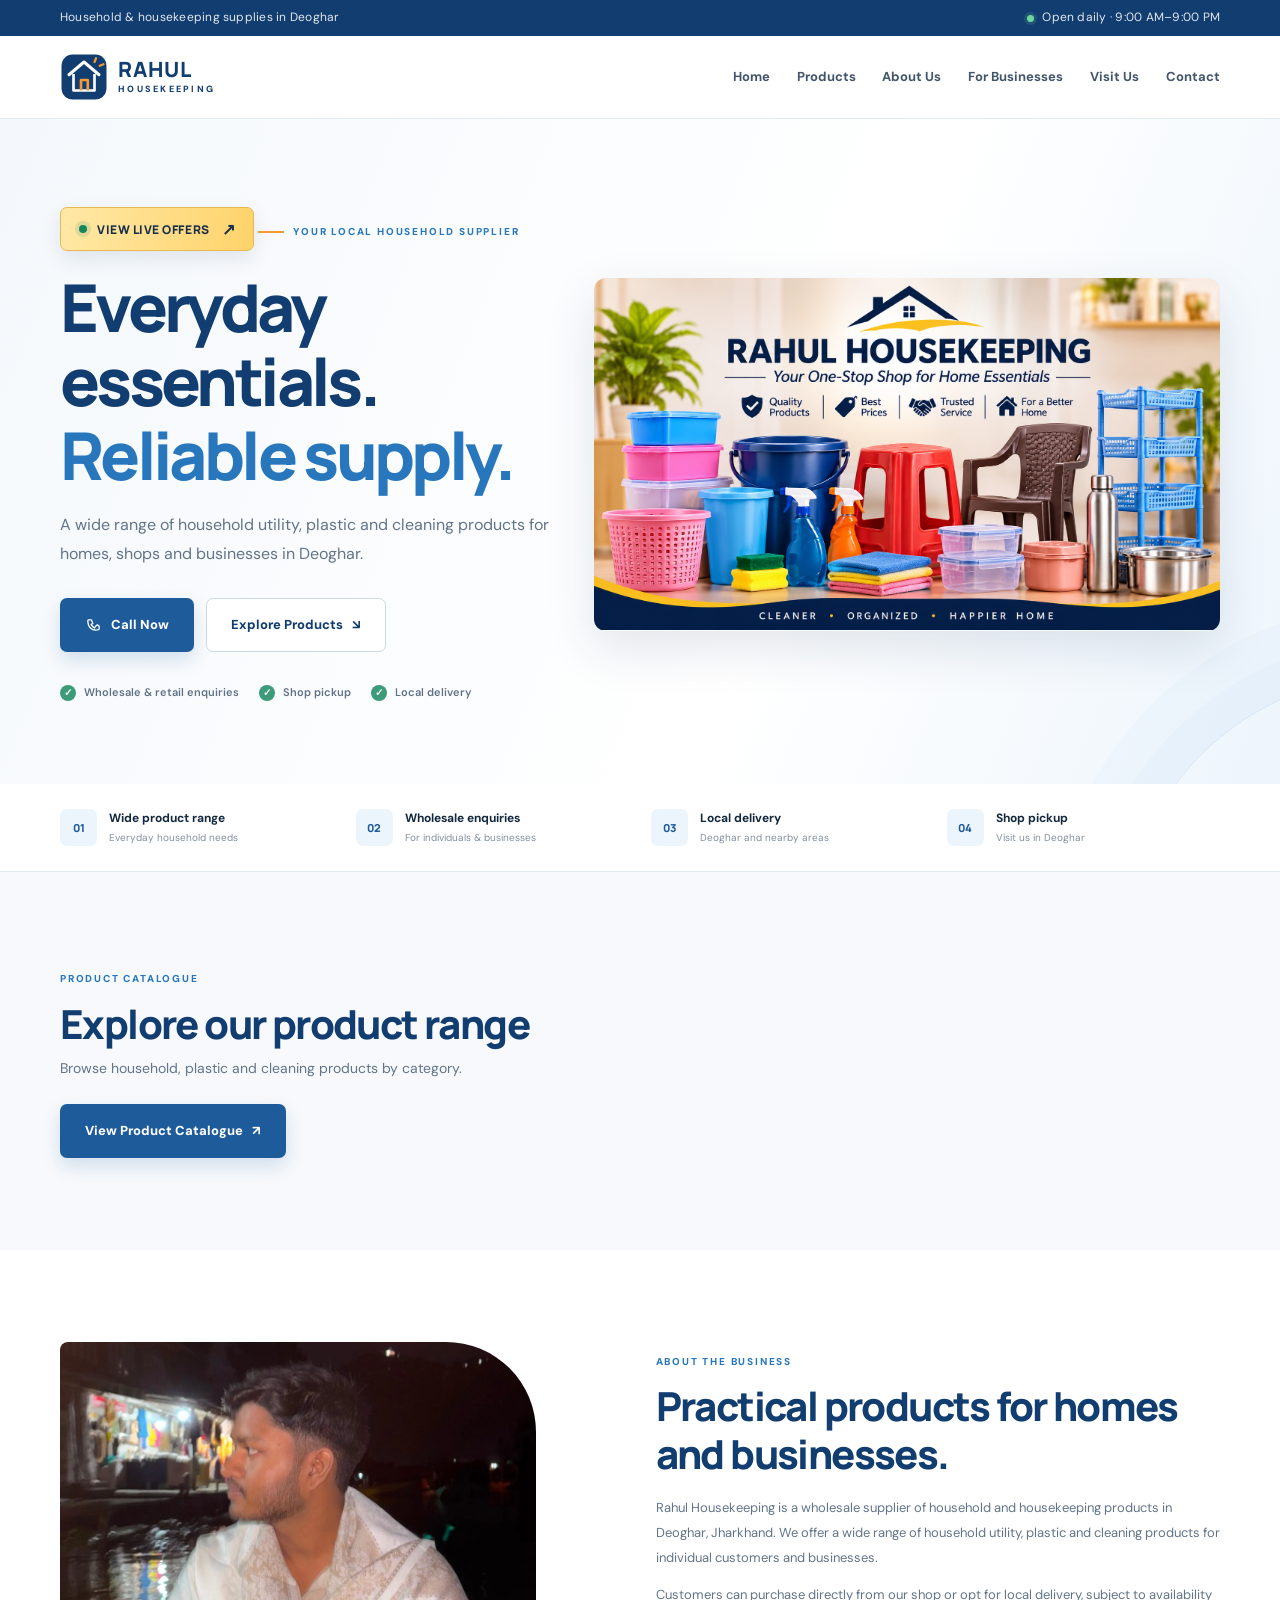
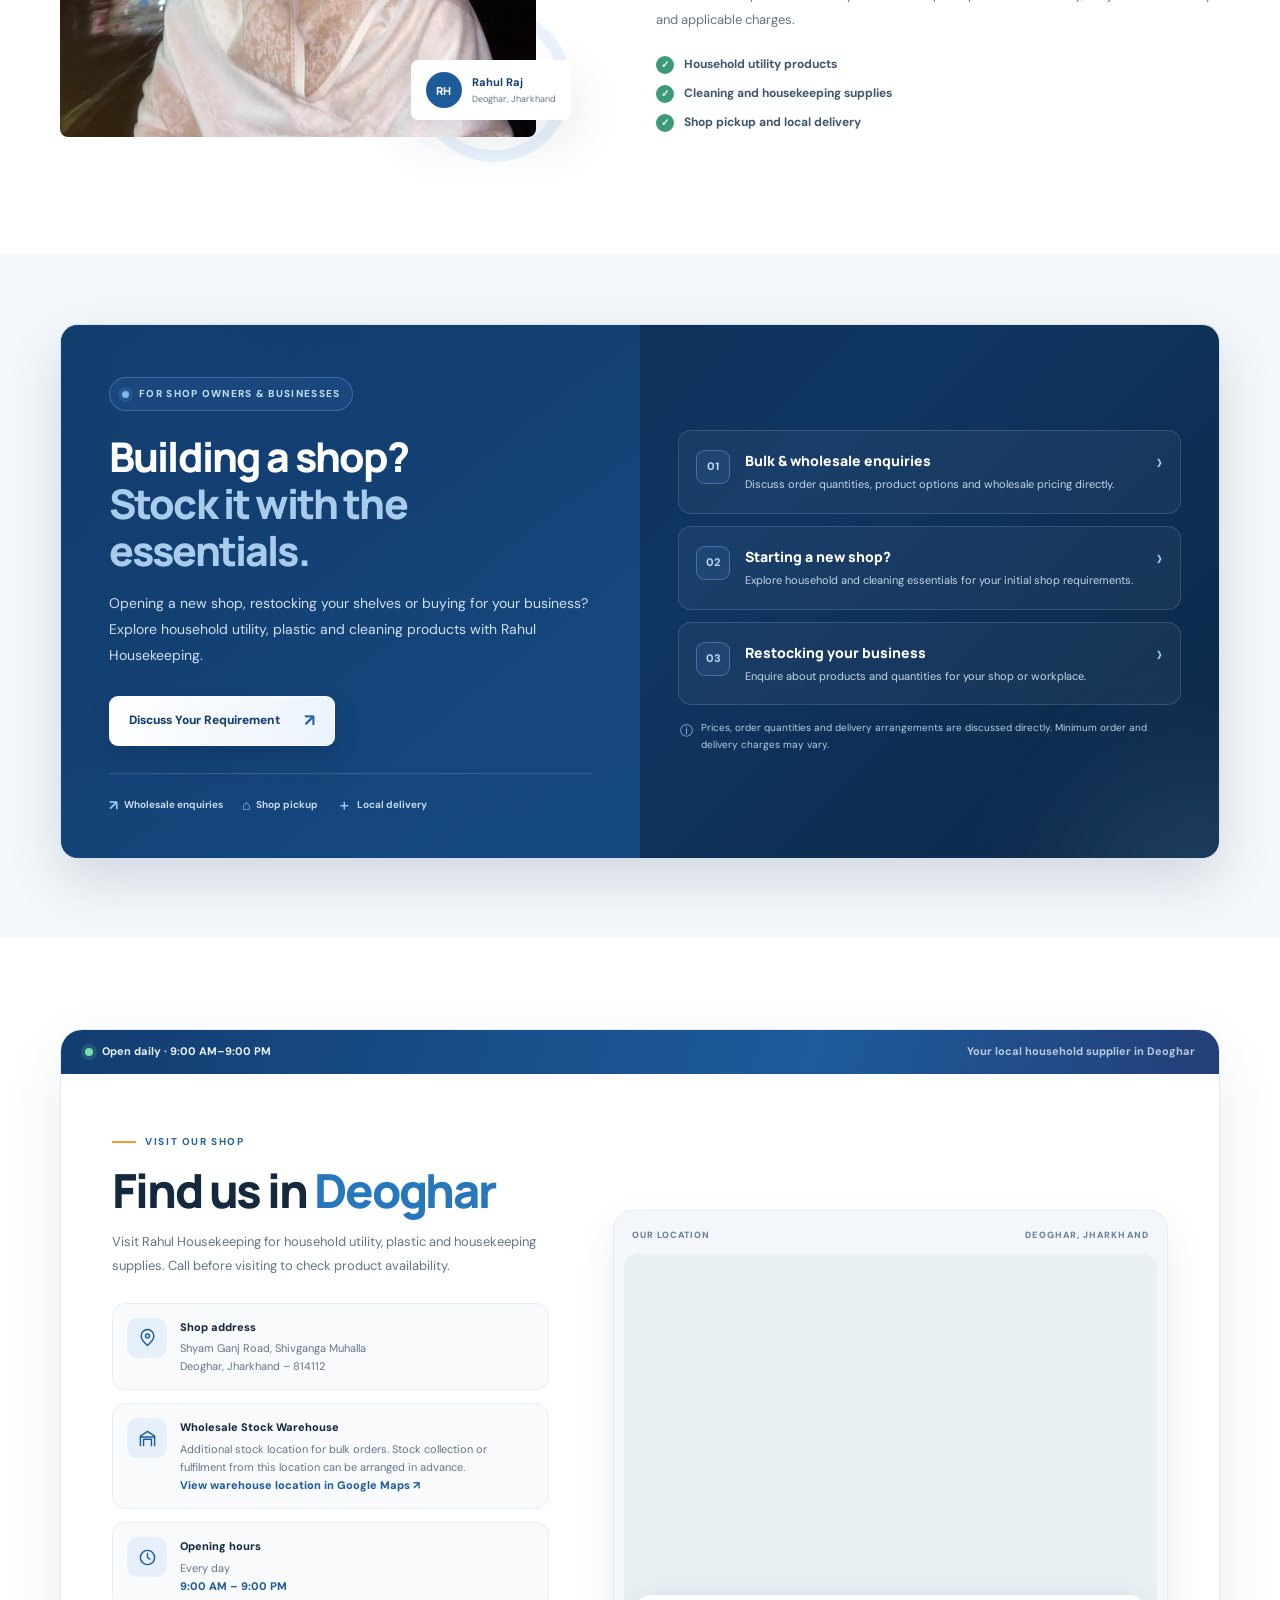
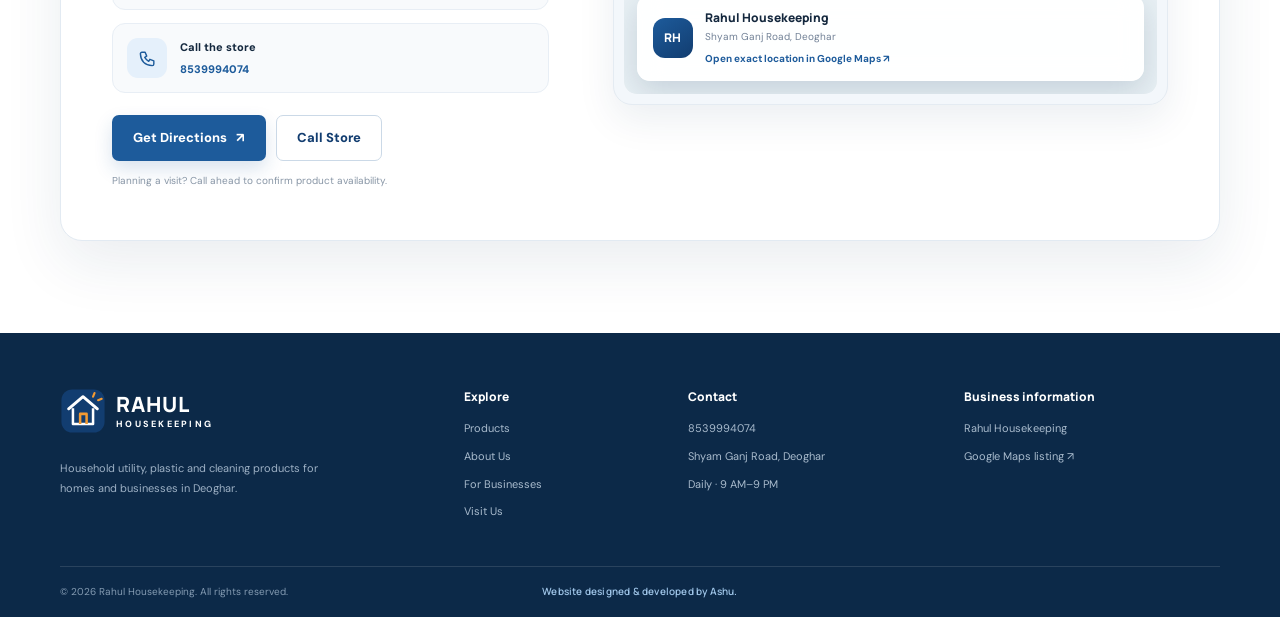
==== index.html @ 6cdac938 "Remove Ganesh Puja updates widget from Rahul Housekeeping" ====
<!doctype html>
<html lang="en">
<head>
  <meta charset="utf-8">
  <meta name="viewport" content="width=device-width, initial-scale=1">
  <meta name="theme-color" content="#123d70">
  <meta name="description" content="Rahul Housekeeping is a wholesale supplier of household utility, plastic and cleaning products in Deoghar, Jharkhand. Shop pickup and local delivery available.">
  <title>Rahul Housekeeping | Household & Housekeeping Supplies in Deoghar</title>
  <link rel="icon" type="image/svg+xml" href="assets/favicon.svg">
  <link rel="preconnect" href="https://fonts.googleapis.com">
  <link rel="preconnect" href="https://fonts.gstatic.com" crossorigin>
  <link href="https://fonts.googleapis.com/css2?family=DM+Sans:wght@400;500;600;700;800&family=Manrope:wght@500;600;700;800&display=swap" rel="stylesheet">
  <link rel="stylesheet" href="css/style.css?v=compact-mobile-hero-20261111">
  <script src="js/main.js?v=main-catalogue-link-20261110" defer></script>
</head>
<body>
  <a class="skip-link" href="#main">Skip to content</a>

  <div class="topbar">
    <div class="container topbar-inner">
      <span>Household & housekeeping supplies in Deoghar</span>
      <span class="topbar-hours"><span class="status-dot"></span> Open daily · 9:00 AM–9:00 PM</span>
    </div>
  </div>

  <header class="site-header">
    <div class="container header-inner">
      <a class="brand" href="#home" aria-label="Rahul Housekeeping home">
        <img src="assets/logo.svg" alt="" width="48" height="48">
        <span class="brand-copy"><strong>RAHUL</strong><small>HOUSEKEEPING</small></span>
      </a>

      <button class="menu-toggle" type="button" aria-label="Open navigation" aria-expanded="false" aria-controls="primary-nav">
        <span></span><span></span><span></span>
      </button>

      <nav class="primary-nav" id="primary-nav" aria-label="Main navigation">
        <a href="#home">Home</a>
        <a href="products.html">Products</a>
        <a href="#about">About Us</a>
        <a href="#business">For Businesses</a>
        <a href="#visit">Visit Us</a>
        <a href="#contact">Contact</a>
      </nav>
    </div>
  </header>

  <main id="main">
    <section class="hero section" id="home">
      <div class="container hero-grid">
        <div class="hero-copy">
          <button class="offers-ribbon" id="offers-open" type="button">
            <span class="offers-ribbon-dot" aria-hidden="true"></span>
            View Live Offers
            <span class="offers-ribbon-arrow" aria-hidden="true">↗</span>
          </button>
          <span class="eyebrow"><span class="eyebrow-line"></span> YOUR LOCAL HOUSEHOLD SUPPLIER</span>
          <h1>Everyday essentials.<br><span>Reliable supply.</span></h1>
          <p class="hero-lead">A wide range of household utility, plastic and cleaning products for homes, shops and businesses in Deoghar.</p>
          <div class="hero-actions">
            <a class="button button-primary button-large" href="tel:+918539994074">
              <svg viewBox="0 0 24 24" aria-hidden="true"><path d="M5 4h4l2 5-2.5 1.5a15 15 0 0 0 5 5L15 13l2.5-2 2.5 2v4c0 1-1 1-2 1C10 20 4 14 4 6c0-1 0-2 1-2Z"/></svg>
              Call Now
            </a>
            <a class="button button-secondary button-large" href="products.html">Explore Products <span aria-hidden="true">↘</span></a>
          </div>
          <div class="hero-meta">
            <span><span class="meta-check">✓</span> Wholesale & retail enquiries</span>
            <span><span class="meta-check">✓</span> Shop pickup</span>
            <span><span class="meta-check">✓</span> Local delivery</span>
          </div>
        </div>

        <div class="hero-visual" aria-label="Illustrative household and cleaning supplies">
          <div class="hero-image-main"></div>
          <div class="hero-image-small"></div>
        </div>
      </div>
      <div class="hero-wave"></div>
    </section>

    <section class="trust-strip" aria-label="Business highlights">
      <div class="container trust-grid">
        <div><span class="trust-icon">01</span><span><strong>Wide product range</strong><small>Everyday household needs</small></span></div>
        <div><span class="trust-icon">02</span><span><strong>Wholesale enquiries</strong><small>For individuals & businesses</small></span></div>
        <div><span class="trust-icon">03</span><span><strong>Local delivery</strong><small>Deoghar and nearby areas</small></span></div>
        <div><span class="trust-icon">04</span><span><strong>Shop pickup</strong><small>Visit us in Deoghar</small></span></div>
      </div>
    </section>

    <section class="section products-section" id="products">
      <div class="container homepage-catalogue-link">
        <div class="section-heading product-heading">
          <div><span class="eyebrow">PRODUCT CATALOGUE</span><h2>Explore our product range</h2><p>Browse household, plastic and cleaning products by category.</p></div>
        </div>
        <a class="button button-primary button-large" href="products.html">View Product Catalogue <span aria-hidden="true">↗</span></a>
      </div>
    </section>

    <section class="about-section section" id="about">
      <div class="container about-grid">
        <div class="about-visual">
          <div class="about-photo"></div>
          <div class="about-note"><span class="about-note-icon">RH</span><span><strong>Rahul Raj</strong><small>Deoghar, Jharkhand</small></span></div>
        </div>
        <div class="about-copy">
          <span class="eyebrow">ABOUT THE BUSINESS</span>
          <h2>Practical products for homes and businesses.</h2>
          <p>Rahul Housekeeping is a wholesale supplier of household and housekeeping products in Deoghar, Jharkhand. We offer a wide range of household utility, plastic and cleaning products for individual customers and businesses.</p>
          <p>Customers can purchase directly from our shop or opt for local delivery, subject to availability and applicable charges.</p>
          <div class="about-points">
            <div><span>✓</span> Household utility products</div>
            <div><span>✓</span> Cleaning and housekeeping supplies</div>
            <div><span>✓</span> Shop pickup and local delivery</div>
          </div>
        </div>
      </div>
    </section>

    <section class="section business-section" id="business">
      <div class="container business-panel">
        <div class="business-copy">
          <span class="business-eyebrow"><span aria-hidden="true"></span> FOR SHOP OWNERS &amp; BUSINESSES</span>
          <h2>Building a shop?<br><span>Stock it with the essentials.</span></h2>
          <p>Opening a new shop, restocking your shelves or buying for your business? Explore household utility, plastic and cleaning products with Rahul Housekeeping.</p>
          <a class="business-cta" href="tel:+918539994074">
            <span>Discuss Your Requirement</span><span aria-hidden="true">↗</span>
          </a>
          <div class="business-highlights" aria-label="Wholesale service information">
            <span><b aria-hidden="true">↗</b> Wholesale enquiries</span>
            <span><b aria-hidden="true">⌂</b> Shop pickup</span>
            <span><b aria-hidden="true">＋</b> Local delivery</span>
          </div>
        </div>
        <div class="business-benefits">
          <article class="business-benefit">
            <span class="business-number">01</span>
            <div><h3>Bulk &amp; wholesale enquiries</h3><p>Discuss order quantities, product options and wholesale pricing directly.</p></div>
            <span class="business-arrow" aria-hidden="true">›</span>
          </article>
          <article class="business-benefit">
            <span class="business-number">02</span>
            <div><h3>Starting a new shop?</h3><p>Explore household and cleaning essentials for your initial shop requirements.</p></div>
            <span class="business-arrow" aria-hidden="true">›</span>
          </article>
          <article class="business-benefit">
            <span class="business-number">03</span>
            <div><h3>Restocking your business</h3><p>Enquire about products and quantities for your shop or workplace.</p></div>
            <span class="business-arrow" aria-hidden="true">›</span>
          </article>
          <p class="business-note"><span aria-hidden="true">ⓘ</span> Prices, order quantities and delivery arrangements are discussed directly. Minimum order and delivery charges may vary.</p>
        </div>
      </div>
    </section>

    <section class="section visit-section" id="visit">
  <div class="container visit-pro">
    <div class="visit-pro-topbar">
      <span class="visit-pro-status"><i></i> Open daily · 9:00 AM–9:00 PM</span>
      <span class="visit-pro-tagline">Your local household supplier in Deoghar</span>
    </div>
    <div class="visit-pro-grid">
      <div class="visit-pro-copy">
        <span class="visit-pro-eyebrow"><i></i> VISIT OUR SHOP</span>
        <h2>Find us in <span>Deoghar</span></h2>
        <p class="visit-pro-intro">Visit Rahul Housekeeping for household utility, plastic and housekeeping supplies. Call before visiting to check product availability.</p>

        <div class="visit-pro-details">
          <div class="visit-pro-detail">
            <span class="visit-pro-icon" aria-hidden="true">
              <svg viewBox="0 0 24 24"><path d="M20 10c0 5-8 12-8 12S4 15 4 10a8 8 0 1 1 16 0Z"/><circle cx="12" cy="10" r="2.5"/></svg>
            </span>
            <div><strong>Shop address</strong><p>Shyam Ganj Road, Shivganga Muhalla<br>Deoghar, Jharkhand – 814112</p></div>
          </div>
          <div class="visit-pro-detail">
            <span class="visit-pro-icon" aria-hidden="true">
              <svg viewBox="0 0 24 24"><path d="M3 21V9l9-6 9 6v12"/><path d="M7 21v-8h10v8M3 10h18"/></svg>
            </span>
            <div>
              <strong>Wholesale Stock Warehouse</strong>
              <p>Additional stock location for bulk orders. Stock collection or fulfilment from this location can be arranged in advance.</p>
              <p><a href="https://maps.app.goo.gl/32r5yU7btHbRe9ha7?g_st=ac" target="_blank" rel="noopener noreferrer">View warehouse location in Google Maps ↗</a></p>
            </div>
          </div>
          <div class="visit-pro-detail">
            <span class="visit-pro-icon" aria-hidden="true">
              <svg viewBox="0 0 24 24"><circle cx="12" cy="12" r="9"/><path d="M12 7v5l3 2"/></svg>
            </span>
            <div><strong>Opening hours</strong><p>Every day<br><b>9:00 AM – 9:00 PM</b></p></div>
          </div>
          <div class="visit-pro-detail">
            <span class="visit-pro-icon" aria-hidden="true">
              <svg viewBox="0 0 24 24"><path d="M5 4h4l2 5-2.5 1.5a14 14 0 0 0 5 5L15 13l5 2v4a2 2 0 0 1-2 2C9 20.5 3.5 15 3 6a2 2 0 0 1 2-2Z"/></svg>
            </span>
            <div><strong>Call the store</strong><p><a href="tel:+918539994074">8539994074</a></p></div>
          </div>
        </div>

        <div class="visit-pro-actions">
          <a class="button button-primary" href="https://maps.app.goo.gl/Ee7eZWQpSww8Lssh6?g_st=ac" target="_blank" rel="noopener noreferrer">
            Get Directions <span aria-hidden="true">↗</span>
          </a>
          <a class="button button-secondary" href="tel:+918539994074">Call Store</a>
        </div>
        <p class="visit-pro-note">Planning a visit? Call ahead to confirm product availability.</p>
      </div>

      <div class="visit-pro-map-wrap">
        <div class="visit-pro-map-heading"><span>OUR LOCATION</span><span>DEOGHAR, JHARKHAND</span></div>
        <div class="visit-pro-map">
          <iframe
            title="Map showing Rahul Housekeeping in Deoghar"
            src="https://www.google.com/maps?q=Shyam+Ganj+Road,+Shivganga+Muhalla,+Deoghar,+Jharkhand+814112&output=embed"
            loading="lazy"
            referrerpolicy="no-referrer-when-downgrade"
            allowfullscreen>
          </iframe>
          <a class="visit-pro-map-link" href="https://maps.app.goo.gl/Ee7eZWQpSww8Lssh6?g_st=ac" target="_blank" rel="noopener noreferrer" aria-label="Open Rahul Housekeeping's exact location in Google Maps">
            <span class="visit-pro-map-pin" aria-hidden="true">RH</span>
            <span><strong>Rahul Housekeeping</strong><small>Shyam Ganj Road, Deoghar</small><b>Open exact location in Google Maps ↗</b></span>
          </a>
        </div>
      </div>
    </div>
  </div>
</section>

  </main>

  <div class="offers-modal" id="offers-modal" hidden>
    <div class="offers-dialog" role="dialog" aria-modal="true" aria-label="Live offer">
      <button class="offers-close" id="offers-close" type="button" aria-label="Close offers">×</button>
      <span class="offers-live-label">LIVE OFFER</span>
      <p class="offers-empty" id="offers-empty">No offers available right now.</p>
      <img class="offers-banner" id="offers-banner" alt="Current offer from Rahul Housekeeping" hidden>
    </div>
  </div>

  <footer class="site-footer">
    <div class="container footer-main">
      <div class="footer-brand">
        <a class="brand brand-footer" href="#home"><img src="assets/logo.svg" alt="" width="46" height="46"><span class="brand-copy"><strong>RAHUL</strong><small>HOUSEKEEPING</small></span></a>
        <p>Household utility, plastic and cleaning products for homes and businesses in Deoghar.</p>
      </div>
      <div class="footer-column"><strong>Explore</strong><a href="products.html">Products</a><a href="#about">About Us</a><a href="#business">For Businesses</a><a href="#visit">Visit Us</a></div>
      <div class="footer-column"><strong>Contact</strong><a href="tel:+918539994074">8539994074</a><span>Shyam Ganj Road, Deoghar</span><span>Daily · 9 AM–9 PM</span></div>
      <div class="footer-column footer-business"><strong>Business information</strong><span>Rahul Housekeeping</span><a href="https://maps.app.goo.gl/JowvbVJHZ4s5Y6Sr8" target="_blank" rel="noopener noreferrer">Google Maps listing ↗</a></div>
    </div>
    <div class="container footer-bottom">
      <span>© <span id="current-year"></span> Rahul Housekeeping. All rights reserved.</span>
      <span class="developer-credit">Website designed &amp; developed by Ashu.</span>
    </div>
  </footer>
</body>
</html>
---- css/style.css ----
/* Rahul Housekeeping — responsive static website */
:root {
  --navy: #123d70;
  --blue: #1d5b9b;
  --blue-2: #2877bd;
  --pale: #edf5fc;
  --orange: #f39a32;
  --ink: #14283e;
  --muted: #637488;
  --line: #e3eaf1;
  --white: #fff;
  --surface: #f7f9fc;
  --shadow: 0 18px 50px rgba(17, 52, 87, .12);
}
* { box-sizing: border-box; }
html { scroll-behavior: smooth; scroll-padding-top: 96px; }
body { margin: 0; color: var(--ink); background: #fff; font-family: "DM Sans", Arial, sans-serif; line-height: 1.6; }
a { color: inherit; text-decoration: none; }
button, input { font: inherit; }
img { max-width: 100%; }
.container { width: min(1160px, calc(100% - 44px)); margin: 0 auto; }
.section { padding: 92px 0; }
.topbar { background: var(--navy); color: rgba(255,255,255,.88); font-size: 12px; letter-spacing: .02em; }
.topbar-inner { min-height: 36px; display: flex; align-items: center; justify-content: space-between; gap: 16px; }
.topbar-hours { display: flex; align-items: center; gap: 8px; }
.status-dot { width: 7px; height: 7px; border-radius: 50%; background: #70d6a0; box-shadow: 0 0 0 3px rgba(112,214,160,.15); }
.site-header { position: sticky; top: 0; z-index: 20; background: rgba(255,255,255,.96); border-bottom: 1px solid rgba(220,230,239,.8); backdrop-filter: blur(14px); }
.header-inner { min-height: 82px; display: flex; align-items: center; justify-content: space-between; gap: 26px; }
.brand { display: inline-flex; align-items: center; gap: 10px; flex-shrink: 0; }
.brand img { display: block; }
.brand-copy { display: flex; flex-direction: column; line-height: 1.05; letter-spacing: .07em; color: var(--navy); }
.brand-copy strong { font: 800 21px/1 "Manrope", sans-serif; }
.brand-copy small { margin-top: 5px; font-size: 9px; font-weight: 800; letter-spacing: .25em; }
.primary-nav { display: flex; align-items: center; gap: clamp(14px, 2.1vw, 27px); margin-left: auto; }
.primary-nav a { color: #42556a; font-size: 13px; font-weight: 700; transition: color .2s; }
.primary-nav a:hover { color: var(--blue-2); }
.button { display: inline-flex; align-items: center; justify-content: center; gap: 9px; min-height: 46px; padding: 0 20px; border: 1px solid transparent; border-radius: 7px; font-size: 13px; font-weight: 800; transition: transform .2s, background .2s, box-shadow .2s; cursor: pointer; }
.button:hover { transform: translateY(-2px); }
.button svg { width: 17px; height: 17px; fill: none; stroke: currentColor; stroke-width: 1.8; stroke-linecap: round; stroke-linejoin: round; }
.button-primary { color: #fff; background: var(--blue); box-shadow: 0 8px 18px rgba(29,91,155,.17); }
.button-primary:hover { background: var(--navy); box-shadow: 0 11px 22px rgba(29,91,155,.24); }
.button-secondary { color: var(--navy); border-color: #cbd9e7; background: #fff; }
.button-secondary:hover { border-color: var(--blue); background: var(--pale); }
.button-large { min-height: 54px; padding: 0 24px; }
.button-light { color: var(--navy); background: #fff; }
.button-white { color: var(--navy); background: #fff; }
.button-white:hover, .button-light:hover { background: #eaf3fc; }
.menu-toggle { display: none; }
.skip-link { position: absolute; left: 12px; top: -50px; z-index: 100; padding: 10px; color: white; background: var(--navy); }
.skip-link:focus { top: 10px; }

.hero { position: relative; overflow: hidden; padding: 88px 0 82px; background: linear-gradient(112deg, #f4f8fc 0%, #fff 62%, #edf5fc 100%); }
.hero-grid { display: grid; grid-template-columns: minmax(0, .88fr) minmax(0, 1.12fr); align-items: center; gap: 42px; position: relative; z-index: 1; }
.eyebrow { display: inline-flex; align-items: center; gap: 9px; color: var(--blue-2); font-size: 10px; font-weight: 800; letter-spacing: .18em; }
.eyebrow-line { display: inline-block; width: 26px; height: 2px; background: var(--orange); }
.hero h1 { margin: 20px 0 18px; color: var(--navy); font: 800 clamp(42px, 5.2vw, 66px)/1.12 "Manrope", sans-serif; letter-spacing: -.055em; }
.hero h1 span { color: var(--blue-2); }
.hero-lead { max-width: 520px; margin: 0; color: var(--muted); font-size: 16px; line-height: 1.8; }
.hero-actions { display: flex; flex-wrap: wrap; gap: 12px; margin-top: 30px; }
.hero-meta { display: flex; flex-wrap: wrap; gap: 12px 20px; margin-top: 32px; color: #607286; font-size: 11px; font-weight: 600; }
.meta-check { display: inline-grid; place-items: center; width: 16px; height: 16px; margin-right: 5px; border-radius: 50%; color: #fff; background: #3c9b78; font-size: 10px; }
.hero-visual { position: relative; width: 100%; aspect-ratio: 16 / 9; min-height: 0; }
.hero-image-main { position: absolute; inset: 8px 5px 12px 5px; width: auto; height: auto; border-radius: 12px; background: url("../assets/rahul-housekeeping-hero.jpg") center/contain no-repeat; box-shadow: var(--shadow); }
.hero-image-small { display: none; }
.hero-stamp { position: absolute; top: 32px; left: 0; display: flex; flex-direction: column; padding: 17px 20px; border-radius: 7px; color: #fff; background: var(--orange); box-shadow: 0 12px 26px rgba(243,154,50,.25); transform: rotate(-4deg); }
.hero-stamp strong { font: 800 19px "Manrope", sans-serif; }
.hero-stamp span { font-size: 10px; font-weight: 700; }
.hero-caption { position: absolute; right: 0; bottom: 4px; display: flex; align-items: center; gap: 9px; padding: 11px 14px; border-radius: 5px; color: var(--navy); background: #fff; box-shadow: 0 8px 25px rgba(17,52,87,.1); font-size: 10px; font-weight: 800; }
.caption-mark { width: 7px; height: 7px; border-radius: 50%; background: var(--orange); }
.hero-wave { position: absolute; width: 550px; height: 550px; right: -390px; bottom: -440px; border: 1px solid rgba(40,119,189,.12); border-radius: 50%; box-shadow: 0 0 0 35px rgba(40,119,189,.025), 0 0 0 70px rgba(40,119,189,.025); }
.trust-strip { border-bottom: 1px solid var(--line); background: #fff; }
.trust-grid { display: grid; grid-template-columns: repeat(4, 1fr); gap: 22px; padding-top: 25px; padding-bottom: 25px; }
.trust-grid > div { display: flex; align-items: center; gap: 12px; }
.trust-icon { display: grid; place-items: center; width: 37px; height: 37px; border-radius: 7px; color: var(--blue); background: var(--pale); font: 800 11px "Manrope", sans-serif; }
.trust-grid strong, .trust-grid small { display: block; }
.trust-grid strong { color: var(--ink); font-size: 12px; }
.trust-grid small { margin-top: 2px; color: #8290a0; font-size: 10px; }

.section-heading { display: flex; align-items: end; justify-content: space-between; gap: 25px; margin-bottom: 32px; }
.section-heading h2, .about-copy h2, .visit-copy h2 { margin: 10px 0 0; color: var(--navy); font: 800 clamp(28px, 3.3vw, 40px)/1.2 "Manrope", sans-serif; letter-spacing: -.04em; }
.text-link { color: var(--blue); font-size: 12px; font-weight: 800; white-space: nowrap; }
.text-link span { margin-left: 6px; }
.categories-section { padding-bottom: 75px; }
.category-grid { display: grid; grid-template-columns: repeat(6, 1fr); gap: 15px; }
.category-card { position: relative; min-height: 255px; overflow: hidden; border-radius: 9px; color: #fff; background: var(--navy); isolation: isolate; }
.category-card:nth-child(-n+3) { grid-column: span 2; }
.category-card:nth-child(n+4) { grid-column: span 3; min-height: 230px; }
.category-photo, .category-overlay { position: absolute; inset: 0; z-index: -1; }
.category-photo { background-position: center; background-size: cover; transition: transform .5s; }
.category-card:hover .category-photo { transform: scale(1.06); }
.category-overlay { background: linear-gradient(0deg, rgba(6,25,46,.88) 0%, rgba(6,25,46,.15) 85%); }
.category-plastic .category-photo { background-image: url("https://images.unsplash.com/photo-1584622650111-993a426fbf0a?auto=format&fit=crop&w=900&q=80"); }
.category-cleaning .category-photo { background-image: url("https://images.unsplash.com/photo-1527515637462-cff94eecc1ac?auto=format&fit=crop&w=900&q=80"); }
.category-storage .category-photo { background-image: url("https://images.unsplash.com/photo-1600210492486-724fe5c67fb0?auto=format&fit=crop&w=900&q=80"); }
.category-furniture .category-photo { background-image: url("https://images.unsplash.com/photo-1598300056393-4aac492f4344?auto=format&fit=crop&w=1000&q=80"); }
.category-essentials .category-photo { background-image: url("https://images.unsplash.com/photo-1600585154340-be6161a56a0c?auto=format&fit=crop&w=1000&q=80"); }
.category-content { position: absolute; left: 22px; right: 18px; bottom: 20px; }
.category-content > span { color: #f7b65f; font-size: 9px; font-weight: 800; letter-spacing: .14em; }
.category-content h3 { margin: 8px 0 12px; font: 800 20px/1.18 "Manrope", sans-serif; }
.category-content b { font-size: 10px; }
.image-note { margin: 14px 0 0; color: #8995a3; font-size: 10px; }
.products-section { background: var(--surface); }
.product-heading { margin-bottom: 25px; }
.product-heading p { margin: 9px 0 0; color: var(--muted); font-size: 14px; }
.catalogue-tools { display: flex; justify-content: space-between; align-items: center; gap: 20px; margin-bottom: 25px; }
.filter-list { display: flex; flex-wrap: wrap; gap: 7px; }
.filter-chip { min-height: 35px; padding: 0 13px; border: 1px solid #dbe4ed; border-radius: 5px; color: #617286; background: #fff; font-size: 10px; font-weight: 700; cursor: pointer; }
.filter-chip:hover, .filter-chip.active { border-color: var(--blue); color: #fff; background: var(--blue); }
.search-box { display: flex; align-items: center; gap: 9px; min-width: 220px; padding: 0 12px; border: 1px solid #dbe4ed; border-radius: 5px; background: #fff; }
.search-box svg { width: 16px; height: 16px; fill: none; stroke: #8190a0; stroke-width: 1.8; }
.search-box input { width: 100%; height: 38px; border: 0; outline: 0; color: var(--ink); background: transparent; font-size: 11px; }
.product-grid { display: grid; grid-template-columns: repeat(4, 1fr); gap: 16px; }
.product-card { overflow: hidden; border: 1px solid var(--line); border-radius: 8px; background: #fff; transition: transform .2s, box-shadow .2s; }
.product-card:hover { transform: translateY(-4px); box-shadow: 0 14px 30px rgba(17,52,87,.09); }
.product-image { display: grid; place-items: center; height: 175px; overflow: hidden; background: #edf3f8; }
.product-image img { width: 100%; height: 100%; object-fit: cover; }
.product-placeholder { color: #6e8ca9; font: 800 30px "Manrope", sans-serif; }
.product-info { padding: 15px; }
.product-category { color: var(--blue-2); font-size: 9px; font-weight: 800; letter-spacing: .1em; text-transform: uppercase; }
.product-info h3 { margin: 6px 0 5px; color: var(--navy); font: 700 15px "Manrope", sans-serif; }
.product-info p { margin: 0; color: var(--muted); font-size: 11px; line-height: 1.6; }
.catalogue-empty { display: grid; justify-items: center; padding: 48px 20px; border: 1px dashed #cbd9e7; border-radius: 9px; text-align: center; background: #fff; }
.empty-icon { display: grid; place-items: center; width: 48px; height: 48px; border-radius: 12px; color: var(--blue); background: var(--pale); font-size: 26px; }
.catalogue-empty h3 { margin: 15px 0 5px; color: var(--navy); font: 800 20px "Manrope", sans-serif; }
.catalogue-empty p { max-width: 460px; margin: 0 0 18px; color: var(--muted); font-size: 13px; }
.catalogue-disclaimer { margin: 17px 0 0; color: #8995a3; font-size: 10px; text-align: center; }

.about-grid { display: grid; grid-template-columns: .95fr 1.05fr; align-items: center; gap: 85px; }
.about-visual { min-height: 420px; position: relative; }
.about-photo { position: absolute; inset: 0 35px 25px 0; border-radius: 8px 90px 8px 8px; background: url("../assets/rahul-owner.jpg") center 35%/cover; }
.about-visual::before { content: ""; position: absolute; width: 130px; height: 130px; right: 0; bottom: 0; border: 12px solid #eaf3fc; border-radius: 50%; }
.about-note { position: absolute; right: 0; bottom: 42px; display: flex; align-items: center; gap: 10px; padding: 12px 15px; border-radius: 7px; background: #fff; box-shadow: var(--shadow); }
.about-note-icon { display: grid; place-items: center; width: 36px; height: 36px; border-radius: 50%; color: #fff; background: var(--blue); font: 800 11px "Manrope", sans-serif; }
.about-note strong, .about-note small { display: block; }
.about-note strong { color: var(--navy); font-size: 11px; }
.about-note small { color: var(--muted); font-size: 9px; }
.about-copy h2 { max-width: 530px; margin-bottom: 18px; }
.about-copy p { color: var(--muted); font-size: 13px; line-height: 1.9; }
.about-points { display: grid; gap: 10px; margin: 22px 0 25px; color: #40566d; font-size: 12px; font-weight: 700; }
.about-points span { display: inline-grid; place-items: center; width: 18px; height: 18px; margin-right: 7px; border-radius: 50%; color: #fff; background: #3b9b79; font-size: 10px; }

.business-section { padding-top: 70px; padding-bottom: 78px; background: #f5f8fb; }
.business-panel { position: relative; display: grid; grid-template-columns: 1fr 1fr; overflow: hidden; border: 1px solid #d5e2ef; border-radius: 18px; color: #fff; background: linear-gradient(135deg, #0d2c50 0%, #123d70 52%, #102b4b 100%); box-shadow: 0 22px 55px rgba(17,52,87,.16); }
.business-panel::before, .business-panel::after { content: ""; position: absolute; width: 280px; height: 280px; border-radius: 50%; pointer-events: none; filter: blur(65px); opacity: .18; }
.business-panel::before { top: -175px; left: -90px; background: #60a5fa; }
.business-panel::after { right: -130px; bottom: -190px; background: #93c5fd; }
.business-copy, .business-benefits { position: relative; z-index: 1; }
.business-copy { padding: 52px 48px 42px; background: linear-gradient(145deg, rgba(18,61,112,.88), rgba(23,79,136,.72)); }
.business-eyebrow { display: inline-flex; align-items: center; gap: 10px; padding: 8px 12px; border: 1px solid rgba(147,197,253,.28); border-radius: 999px; color: #c1ddf7; background: rgba(96,165,250,.09); font-size: 10px; font-weight: 800; letter-spacing: .13em; }
.business-eyebrow > span { width: 7px; height: 7px; border-radius: 50%; background: #7db8f2; box-shadow: 0 0 0 4px rgba(125,184,242,.12); }
.business-copy h2 { max-width: 490px; margin: 22px 0 17px; font: 800 clamp(30px, 3.2vw, 42px)/1.15 "Manrope", sans-serif; letter-spacing: -.045em; }
.business-copy h2 span { color: #a9ccec; }
.business-copy p { max-width: 480px; margin: 0 0 27px; color: #d0dfed; font-size: 14px; line-height: 1.85; }
.business-cta { display: inline-flex; align-items: center; justify-content: center; gap: 24px; min-height: 50px; padding: 0 19px; border: 1px solid rgba(255,255,255,.75); border-radius: 9px; color: #123d70; background: linear-gradient(110deg,#fff,#eaf3fc); box-shadow: 0 10px 24px rgba(0,0,0,.13); font-size: 12px; font-weight: 800; transition: transform .2s ease, box-shadow .2s ease; }
.business-cta:hover { transform: translateY(-2px); box-shadow: 0 14px 28px rgba(0,0,0,.2); }
.business-cta > span:last-child { color: #2563a6; font-size: 17px; }
.business-highlights { display: flex; flex-wrap: wrap; gap: 12px 19px; margin-top: 27px; padding-top: 20px; border-top: 1px solid rgba(255,255,255,.15); color: #c7d9eb; font-size: 10px; font-weight: 700; }
.business-highlights span { display: inline-flex; align-items: center; gap: 6px; }
.business-highlights b { color: #9bc9f4; font-size: 14px; }
.business-benefits { display: flex; flex-direction: column; justify-content: center; gap: 12px; padding: 38px 38px; background: rgba(7,29,53,.22); }
.business-benefit { display: flex; align-items: flex-start; gap: 15px; padding: 19px 17px; border: 1px solid rgba(255,255,255,.13); border-radius: 13px; background: rgba(255,255,255,.045); transition: background .2s ease, border-color .2s ease, transform .2s ease; }
.business-benefit:hover { background: rgba(255,255,255,.075); border-color: rgba(147,197,253,.34); transform: translateY(-2px); }
.business-number { display: grid; place-items: center; flex: 0 0 34px; width: 34px; height: 34px; border: 1px solid rgba(147,197,253,.35); border-radius: 9px; color: #b9d8f2; background: rgba(96,165,250,.09); font-size: 11px; font-weight: 800; }
.business-benefit > div { flex: 1; min-width: 0; }
.business-benefit h3 { margin: 1px 0 5px; color: #fff; font: 800 14px "Manrope", sans-serif; }
.business-benefit p { margin: 0; color: #c3d5e7; font-size: 11px; line-height: 1.7; }
.business-arrow { color: #9bc9f4; font-size: 24px; line-height: 1; }
.business-note { display: flex; align-items: flex-start; gap: 8px; margin: 3px 2px 0; color: #b9cde0; font-size: 10px; line-height: 1.65; }
.business-note span { color: #9bc9f4; font-size: 13px; }

.visit-grid { display: grid; grid-template-columns: .9fr 1.1fr; align-items: center; gap: 75px; }
.visit-copy h2 { margin-bottom: 14px; }
.visit-copy > p { max-width: 470px; margin: 0 0 25px; color: var(--muted); font-size: 13px; line-height: 1.8; }
.visit-detail { display: flex; gap: 13px; margin: 17px 0; }
.detail-icon { display: grid; place-items: center; flex: 0 0 36px; height: 36px; border-radius: 7px; color: var(--blue); background: var(--pale); font-size: 20px; }
.visit-detail strong { color: var(--navy); font-size: 12px; }
.visit-detail p { margin: 3px 0 0; color: var(--muted); font-size: 12px; line-height: 1.7; }
.visit-actions { display: flex; flex-wrap: wrap; gap: 10px; margin-top: 25px; }
.map-card { position: relative; display: block; min-height: 385px; overflow: hidden; border: 1px solid #dbe5ee; border-radius: 9px; background-color: #e8f0f4; background-image: linear-gradient(35deg, transparent 45%, rgba(255,255,255,.8) 46%, rgba(255,255,255,.8) 49%, transparent 50%), linear-gradient(120deg, transparent 42%, rgba(255,255,255,.9) 43%, rgba(255,255,255,.9) 47%, transparent 48%), linear-gradient(0deg, rgba(191,214,200,.4), rgba(191,214,200,.4)); }
.map-pattern { position: absolute; inset: -20%; opacity: .65; background: repeating-linear-gradient(25deg, transparent 0 48px, rgba(255,255,255,.9) 49px 54px, transparent 55px 95px), repeating-linear-gradient(115deg, transparent 0 70px, rgba(255,255,255,.8) 71px 77px, transparent 78px 130px); transform: rotate(-8deg); }
.map-pin { position: absolute; top: 38%; left: 52%; display: grid; place-items: center; width: 58px; height: 58px; border: 5px solid #fff; border-radius: 50% 50% 50% 0; color: #fff; background: var(--blue); box-shadow: 0 9px 25px rgba(18,61,112,.25); transform: translate(-50%,-50%) rotate(-45deg); }
.map-pin span { font: 800 13px "Manrope", sans-serif; transform: rotate(45deg); }
.map-label { position: absolute; right: 18px; bottom: 18px; left: 18px; display: flex; flex-direction: column; padding: 16px 18px; border-radius: 7px; background: #fff; box-shadow: 0 10px 28px rgba(17,52,87,.12); }
.map-label strong { color: var(--navy); font: 800 14px "Manrope", sans-serif; }
.map-label span { margin-top: 3px; color: var(--muted); font-size: 10px; }
.map-label b { margin-top: 9px; color: var(--blue); font-size: 10px; }

.contact-band { padding: 45px 0; color: #fff; background: linear-gradient(105deg, #174c82, #216eae); }
.contact-band-inner { display: flex; align-items: center; justify-content: space-between; gap: 25px; }
.contact-band h2 { margin: 7px 0 4px; font: 800 clamp(23px, 3vw, 32px) "Manrope", sans-serif; letter-spacing: -.035em; }
.contact-band p { margin: 0; color: #d0e0ef; font-size: 12px; }
.contact-band .button { flex-shrink: 0; }
.site-footer { color: #d3deea; background: #0c2948; }
.footer-main { display: grid; grid-template-columns: 1.4fr .7fr .9fr 1fr; gap: 45px; padding-top: 55px; padding-bottom: 45px; }
.brand-footer .brand-copy { color: #fff; }
.footer-brand p { max-width: 260px; margin: 17px 0 0; color: #9eb1c5; font-size: 11px; line-height: 1.8; }
.footer-column { display: flex; flex-direction: column; align-items: flex-start; gap: 10px; font-size: 11px; }
.footer-column strong { margin-bottom: 5px; color: #fff; font: 800 12px "Manrope", sans-serif; }
.footer-column a, .footer-column span { color: #a9bbcd; }
.footer-column a:hover { color: #fff; }
.footer-bottom { display: grid; grid-template-columns: 1fr auto 1fr; align-items: center; gap: 20px; padding-top: 17px; padding-bottom: 17px; border-top: 1px solid rgba(255,255,255,.12); color: #849bb2; font-size: 10px; }
.footer-bottom strong { color: #fff; }

@media (max-width: 980px) {
  .primary-nav { gap: 13px; }
  .primary-nav a { font-size: 11px; }
  .header-call { padding: 0 14px; }
  .hero-grid { grid-template-columns: minmax(0, .9fr) minmax(0, 1.1fr); gap: 24px; }
  .about-grid, .visit-grid { gap: 45px; }
  .catalogue-tools { align-items: flex-start; flex-direction: column; }
  .search-box { width: 100%; max-width: 360px; }
  .footer-main { gap: 25px; }
}
@media (max-width: 760px) {
  html { scroll-padding-top: 76px; }
  .container { width: min(100% - 34px, 560px); }
  .section { padding: 68px 0; }
  .topbar-inner { min-height: 32px; font-size: 10px; }
  .topbar-inner > span:first-child { max-width: 58%; }
  .header-inner { min-height: 72px; gap: 12px; }
  .brand img { width: 42px; height: 42px; }
  .brand-copy strong { font-size: 18px; }
  .brand-copy small { font-size: 8px; }
  .menu-toggle { display: flex; flex-direction: column; justify-content: center; gap: 5px; width: 40px; height: 40px; margin-left: auto; border: 1px solid var(--line); border-radius: 6px; background: #fff; cursor: pointer; }
  .menu-toggle span { display: block; width: 17px; height: 2px; margin: 0 auto; border-radius: 2px; background: var(--navy); }
  .primary-nav { position: absolute; top: 71px; right: 0; left: 0; display: none; flex-direction: column; align-items: stretch; gap: 0; padding: 8px 20px 15px; border-bottom: 1px solid var(--line); background: #fff; box-shadow: 0 14px 20px rgba(17,52,87,.08); }
  .primary-nav.open { display: flex; }
  .primary-nav a { padding: 11px 4px; border-bottom: 1px solid #f0f3f6; font-size: 13px; }
  .header-call { min-height: 40px; padding: 0 11px; font-size: 11px; }
  .header-call svg { width: 14px; }
  .hero { padding: 62px 0 45px; }
  .hero-grid { grid-template-columns: 1fr; gap: 34px; }
  .hero h1 { margin-top: 15px; font-size: clamp(40px, 11vw, 55px); }
  .hero-lead { font-size: 14px; }
  .hero-meta { gap: 10px 13px; margin-top: 23px; font-size: 10px; }
  .hero-visual { width: 100%; min-height: 0; margin: 0; aspect-ratio: 16 / 9; }
  .hero-image-main { inset: 0; width: auto; height: auto; }
  .hero-image-small { display: none; }
  .hero-stamp { top: 20px; padding: 12px 14px; }
  .hero-stamp strong { font-size: 16px; }
  .hero-caption { right: -3px; bottom: 0; font-size: 9px; }
  .trust-grid { grid-template-columns: repeat(2, 1fr); gap: 20px 12px; padding-top: 21px; padding-bottom: 21px; }
  .trust-grid strong { font-size: 11px; }
  .trust-grid small { font-size: 9px; }
  .section-heading { align-items: flex-start; flex-direction: column; gap: 13px; margin-bottom: 23px; }
  .section-heading h2, .about-copy h2, .visit-copy h2 { font-size: 30px; }
  .category-grid { grid-template-columns: repeat(2, 1fr); gap: 10px; }
  .category-card:nth-child(n) { grid-column: span 1; min-height: 205px; }
  .category-card:last-child { grid-column: span 2; min-height: 185px; }
  .category-content { left: 14px; bottom: 15px; }
  .category-content h3 { font-size: 16px; }
  .category-content > span { font-size: 8px; }
  .category-content b { font-size: 9px; }
  .catalogue-tools { gap: 13px; }
  .filter-list { flex-wrap: nowrap; width: 100%; overflow-x: auto; padding-bottom: 6px; }
  .filter-chip { flex: 0 0 auto; }
  .product-grid { grid-template-columns: repeat(2, 1fr); gap: 10px; }
  .product-image { height: 130px; }
  .product-info { padding: 11px; }
  .product-info h3 { font-size: 13px; }
  .about-grid, .visit-grid { grid-template-columns: 1fr; gap: 36px; }
  .about-visual { min-height: 330px; }
  .about-photo { inset: 0 28px 20px 0; }
  .about-note { bottom: 33px; }
  .business-section { padding-top: 50px; padding-bottom: 55px; }
  .business-panel { grid-template-columns: 1fr; }
  .business-copy { padding: 36px 26px 29px; }
  .business-copy h2 { font-size: 30px; }
  .business-benefits { padding: 22px 20px 25px; }
  .business-benefit { padding: 16px 13px; }
  .business-highlights { gap: 10px 14px; }
  .map-card { min-height: 300px; }
  .contact-band { padding: 35px 0; }
  .contact-band-inner { align-items: flex-start; flex-direction: column; }
  .contact-band .button { width: 100%; }
  .footer-main { grid-template-columns: repeat(2, 1fr); gap: 30px 20px; padding-top: 42px; padding-bottom: 34px; }
  .footer-brand { grid-column: span 2; }
  .footer-bottom { flex-direction: column; gap: 7px; font-size: 9px; }
}
@media (max-width: 380px) {
  .topbar-hours { font-size: 9px; }
  .header-call { padding: 0 8px; }
  .brand { gap: 6px; }
  .brand-copy strong { font-size: 16px; }
  .hero-actions .button { width: 100%; }
  .category-content h3 { font-size: 14px; }
}


/* Simple photo-only product catalogue */
.product-grid { grid-template-columns: repeat(4, minmax(0, 1fr)); gap: 16px; }
.product-card { position: relative; overflow: hidden; border: 0; border-radius: 9px; background: #eaf1f7; }
.product-image { position: relative; height: auto; aspect-ratio: 1 / 1; overflow: hidden; background: #eaf1f7; }
.product-image img { display: block; width: 100%; height: 100%; object-fit: cover; transition: transform .35s ease; }
.product-card:hover .product-image img { transform: scale(1.045); }
.product-enquiry { position: absolute; left: 50%; bottom: 16px; transform: translate(-50%, 10px); opacity: 0; pointer-events: none; padding: 11px 22px; border-radius: 5px; color: #fff; background: var(--blue); font-size: 12px; font-weight: 800; text-decoration: none; box-shadow: 0 5px 18px rgba(0,0,0,.2); transition: opacity .2s ease, transform .2s ease; }
.product-card:hover .product-enquiry, .product-card:focus-within .product-enquiry { opacity: 1; transform: translate(-50%, 0); pointer-events: auto; }
.product-image::after { content: ""; position: absolute; inset: 45% 0 0; background: linear-gradient(transparent, rgba(5,25,45,.48)); opacity: 0; transition: opacity .2s ease; pointer-events: none; }
.product-card:hover .product-image::after, .product-card:focus-within .product-image::after { opacity: 1; }
.product-enquiry { z-index: 2; }
@media (max-width: 760px) {
  .product-grid { grid-template-columns: repeat(2, minmax(0, 1fr)); gap: 10px; }
  .product-enquiry { bottom: 10px; padding: 9px 16px; opacity: 1; transform: translate(-50%, 0); pointer-events: auto; }
  .product-image::after { opacity: 1; }
}


/* One enquiry action below the complete product grid */
.catalogue-empty { margin-top: 28px; }
.catalogue-empty[hidden] { display: none; }


/* Click-to-open full-size, scrollable product photo viewer */
.product-image-open { display: block; width: 100%; height: auto; padding: 0; border: 0; cursor: zoom-in; }
.product-image-open img { display: block; }
.photo-viewer[hidden] { display: none; }
.photo-viewer { position: fixed; inset: 0; z-index: 1000; display: flex; align-items: center; justify-content: center; padding: 24px 64px 48px; background: rgba(5, 15, 28, .94); }
.photo-viewer-content { width: 100%; height: 100%; overflow: auto; display: flex; align-items: flex-start; justify-content: center; overscroll-behavior: contain; }
.photo-viewer-image { display: block; width: auto; height: auto; max-width: 100%; max-height: none; object-fit: contain; margin: auto; }
.photo-viewer-close, .photo-viewer-nav { position: absolute; z-index: 2; display: grid; place-items: center; border: 1px solid rgba(255,255,255,.35); color: #fff; background: rgba(255,255,255,.12); cursor: pointer; }
.photo-viewer-close { top: 14px; right: 18px; width: 44px; height: 44px; border-radius: 50%; font-size: 30px; line-height: 1; }
.photo-viewer-nav { top: 50%; width: 44px; height: 54px; border-radius: 7px; font-size: 38px; transform: translateY(-50%); }
.photo-viewer-prev { left: 12px; }
.photo-viewer-next { right: 12px; }
.photo-viewer-count { position: absolute; bottom: 10px; left: 50%; margin: 0; color: #fff; font-size: 12px; transform: translateX(-50%); }
body.photo-viewer-open { overflow: hidden; }
@media (max-width: 600px) {
  .photo-viewer { padding: 64px 12px 48px; }
  .photo-viewer-nav { top: auto; bottom: 8px; width: 40px; height: 38px; transform: none; }
  .photo-viewer-prev { left: 14px; }
  .photo-viewer-next { right: 14px; }
  .photo-viewer-count { bottom: 20px; }
}


/* Keep the contact phone number useful without another CTA button. */
.contact-phone-link { display: inline-flex; align-items: center; color: #fff; font-size: 19px; font-weight: 800; text-decoration: underline; text-underline-offset: 4px; white-space: nowrap; }
.contact-phone-link:hover { color: #e2effb; }


/* Developer credit: one consistent style with a subtle golden glow. */
.footer-bottom .developer-credit {
  grid-column: 2;
  display: inline-block;
  color: #fff1bd;
  font: 600 10px/1.5 "Manrope", sans-serif;
  letter-spacing: .035em;
  white-space: nowrap;
  text-align: center;
  animation: developer-credit-glow 3s ease-in-out infinite;
}
@keyframes developer-credit-glow {
  0%, 100% { text-shadow: 0 0 2px rgba(255, 211, 105, .12), 0 0 5px rgba(255, 190, 70, .08); }
  50% { text-shadow: 0 0 5px rgba(255, 221, 140, .65), 0 0 13px rgba(255, 190, 70, .42); }
}
@media (max-width: 600px) {
  .footer-bottom { display: flex; flex-direction: column; align-items: center; text-align: center; }
}
@media (prefers-reduced-motion: reduce) {
  .footer-bottom .developer-credit { animation: none; text-shadow: 0 0 7px rgba(255, 211, 105, .28); }
}


/* Product gallery: show a compact preview, expand on demand. */
.product-gallery-controls { display: flex; justify-content: center; margin-top: 25px; }
.gallery-toggle { min-width: 220px; gap: 12px; border-color: #cbd9e7; color: var(--navy); background: #fff; }
.gallery-toggle:hover { border-color: var(--blue); background: var(--pale); }
.gallery-toggle span { font-size: 17px; line-height: 1; }
.product-card[hidden] { display: none !important; }
.gallery-card-revealed { animation: gallery-card-in .32s ease both; }
@keyframes gallery-card-in { from { opacity: 0; transform: translateY(12px); } to { opacity: 1; transform: translateY(0); } }
@media (max-width: 600px) {
  .product-gallery-controls { margin-top: 19px; }
  .gallery-toggle { width: 100%; }
}


/* Live offers ribbon and minimal floating offer image */
.hero-visual {
  display: flex; flex-direction: column; align-items: stretch; gap: 12px;
  aspect-ratio: auto; min-height: 0;
}
.hero-visual .offers-ribbon { position: relative; z-index: 2; flex: 0 0 auto; }
.hero-visual .hero-image-main {
  position: relative; inset: auto; z-index: 1; display: block;
  width: 100%; height: auto; aspect-ratio: 16 / 9;
}
.offers-ribbon {
  display: inline-flex; align-items: center; justify-content: center; gap: 10px;
  min-height: 44px; padding: 0 18px; border: 1px solid #e7b94f; border-radius: 7px;
  color: #172f4b; background: linear-gradient(100deg, #ffe8a6, #ffd36b);
  box-shadow: 0 8px 20px rgba(17,52,87,.10); font: 800 12px "Manrope", sans-serif;
  letter-spacing: .045em; text-transform: uppercase; cursor: pointer;
  transition: transform .2s ease, box-shadow .2s ease;
}
.offers-ribbon:hover { transform: translateY(-2px); box-shadow: 0 11px 24px rgba(17,52,87,.15); }
.offers-ribbon-dot { width: 8px; height: 8px; border-radius: 50%; background: #16865c; box-shadow: 0 0 0 4px rgba(22,134,92,.13); }
.offers-ribbon-arrow { margin-left: 2px; font-size: 16px; }
.offers-modal[hidden], .offers-banner[hidden] { display: none !important; }
.offers-modal {
  position: fixed; inset: 0; z-index: 1100; display: grid; place-items: center;
  padding: 24px; background: rgba(5,15,28,.58); backdrop-filter: blur(3px);
}
.offers-dialog {
  position: relative; display: flex; flex-direction: column; align-items: center;
  width: min(100%, 920px); max-height: 92vh; overflow: visible;
  padding: 0; border: 0; border-radius: 0; background: transparent; box-shadow: none;
}
.offers-live-label {
  align-self: flex-start; margin: 0 0 13px 2px; padding: 7px 13px;
  border: 1px solid rgba(255,255,255,.45); border-radius: 999px;
  color: #fff; background: rgba(255,255,255,.13);
  font: 800 11px "Manrope", sans-serif; letter-spacing: .16em;
}
.offers-close {
  position: absolute; top: -15px; right: -15px; z-index: 3;
  display: grid; place-items: center; width: 42px; height: 42px;
  border: 1px solid rgba(255,255,255,.55); border-radius: 50%;
  color: #fff; background: rgba(8,22,38,.55); font-size: 27px; cursor: pointer;
}
.offers-empty {
  width: min(100%, 440px); margin: 0; padding: 24px;
  border: 1px solid rgba(255,255,255,.22); border-radius: 10px;
  color: #fff; background: rgba(255,255,255,.10);
  text-align: center; font-size: 14px; backdrop-filter: blur(8px);
}
.offers-banner {
  display: block; width: 100%; max-height: 78vh; height: auto;
  object-fit: contain; border-radius: 10px;
  filter: drop-shadow(0 22px 45px rgba(0,0,0,.35));
}
body.offers-open { overflow: hidden; }
@media (max-width: 760px) {
  .hero-visual { gap: 10px; }
  .offers-ribbon { width: 100%; min-height: 42px; }
  .offers-dialog { width: 100%; max-height: 88vh; }
  .offers-live-label { margin-bottom: 10px; font-size: 10px; }
  .offers-close { top: -12px; right: -5px; width: 38px; height: 38px; }
  .offers-banner { max-height: 76vh; border-radius: 7px; }
}


/* Floating Ganesh Puja updates launcher */
.puja-updates-widget {
  position:fixed; right:22px; bottom:22px; z-index:1050;
  display:flex; flex-direction:column; align-items:flex-end; gap:12px;
  font-family:"Manrope",sans-serif;
}
.puja-updates-trigger {
  position:relative; display:inline-flex; align-items:center; gap:10px;
  min-height:54px; padding:7px 17px 7px 8px;
  border:1px solid rgba(255,239,190,.95); border-radius:999px;
  color:#59390e; background:linear-gradient(135deg,#fff0bc 0%,#e8bd59 55%,#d5a13a 100%);
  box-shadow:0 8px 26px rgba(85,55,12,.24), inset 0 1px 0 rgba(255,255,255,.75);
  font:800 12px "Manrope",sans-serif; letter-spacing:.015em; cursor:pointer;
  transition:transform .2s ease, box-shadow .2s ease;
}
.puja-updates-trigger:hover { transform:translateY(-3px); box-shadow:0 12px 30px rgba(85,55,12,.3); }
.puja-updates-icon {
  display:grid; place-items:center; width:38px; height:38px; border-radius:50%;
  color:#fff7df; background:linear-gradient(145deg,#8e5420,#5b3214);
  border:1px solid rgba(255,238,188,.75); font-size:22px; line-height:1;
  box-shadow:0 2px 8px rgba(64,35,8,.22);
}
.puja-updates-trigger-label { white-space:nowrap; }
.puja-updates-spark { margin-left:1px; font-size:12px; color:#fff9e7; }
.puja-updates-panel {
  position:relative; width:min(330px,calc(100vw - 36px)); box-sizing:border-box;
  padding:23px 22px 20px; border:1px solid #e8d19a; border-radius:18px;
  color:#24364a; background:linear-gradient(155deg,#fffdf7,#fff7e7);
  box-shadow:0 18px 55px rgba(20,35,52,.22);
  animation:puja-panel-in .2s ease both;
}
.puja-updates-panel[hidden] { display:none !important; }
.puja-updates-close {
  position:absolute; top:10px; right:12px; display:grid; place-items:center;
  width:30px; height:30px; border:0; border-radius:50%;
  color:#6b5632; background:#f4ead4; font-size:22px; line-height:1; cursor:pointer;
}
.puja-updates-eyebrow {
  display:block; margin:0 32px 9px 0; color:#a06d1d;
  font-size:9px; font-weight:800; letter-spacing:.16em;
}
.puja-updates-panel h2 { margin:0 28px 8px 0; color:#173b62; font-size:19px; line-height:1.25; }
.puja-updates-panel p { margin:0; color:#596777; font-size:13px; line-height:1.65; }
.puja-updates-note {
  display:flex; align-items:center; gap:9px; margin-top:16px; padding:11px 12px;
  border:1px solid #f0dfb9; border-radius:11px; color:#75511b;
  background:#fff8e9; font-size:11px; font-weight:700; line-height:1.45;
}
.puja-updates-note span:first-child { font-size:17px; }
@keyframes puja-panel-in { from { opacity:0; transform:translateY(8px) scale(.98); } to { opacity:1; transform:translateY(0) scale(1); } }
@media (max-width:600px) {
  .puja-updates-widget { right:14px; bottom:16px; gap:10px; }
  .puja-updates-trigger { min-height:49px; gap:8px; padding:6px 14px 6px 6px; }
  .puja-updates-icon { width:35px; height:35px; font-size:20px; }
  .puja-updates-panel { padding:21px 18px 17px; }
}
@media (prefers-reduced-motion:reduce) {
  .puja-updates-panel { animation:none; }
  .puja-updates-trigger { transition:none; }
}

/* Refined Find Us section */
.visit-pro { overflow: hidden; border: 1px solid #e2eaf2; border-radius: 22px; background: #fff; box-shadow: 0 22px 60px rgba(17,52,87,.09); }
.visit-pro-topbar { display:flex; align-items:center; justify-content:space-between; gap:14px; padding:13px 24px; color:#eaf3fc; background:linear-gradient(105deg,#123d70,#1d5b9b 65%,#243f78); font-size:11px; font-weight:700; }
.visit-pro-status { display:inline-flex; align-items:center; gap:9px; }
.visit-pro-status i { width:8px; height:8px; border-radius:50%; background:#73dfaa; box-shadow:0 0 0 4px rgba(115,223,170,.15); }
.visit-pro-tagline { color:rgba(234,243,252,.76); }
.visit-pro-grid { display:grid; grid-template-columns:minmax(0,.88fr) minmax(0,1.12fr); align-items:center; gap:clamp(28px,5vw,64px); padding:clamp(24px,4vw,52px); }
.visit-pro-copy { min-width:0; }
.visit-pro-eyebrow { display:inline-flex; align-items:center; gap:9px; color:#2563a2; font-size:10px; font-weight:800; letter-spacing:.16em; }
.visit-pro-eyebrow i { width:24px; height:2px; background:#f39a32; }
.visit-pro-copy h2 { margin:13px 0 14px; color:#14283e; font:800 clamp(32px,4vw,47px)/1.12 "Manrope",sans-serif; letter-spacing:-.045em; }
.visit-pro-copy h2 span { color:#2877bd; }
.visit-pro-intro { max-width:470px; margin:0 0 24px; color:#637488; font-size:13px; line-height:1.85; }
.visit-pro-details { display:grid; gap:13px; }
.visit-pro-detail { display:flex; align-items:flex-start; gap:13px; padding:14px; border:1px solid #e8eef5; border-radius:13px; background:#f8fafc; transition:border-color .2s,background .2s,transform .2s; }
.visit-pro-detail:hover { transform:translateY(-2px); border-color:#c7dbef; background:#f2f7fc; }
.visit-pro-icon { display:grid; flex:0 0 40px; place-items:center; width:40px; height:40px; border-radius:11px; color:#1d5b9b; background:#e5f0fb; }
.visit-pro-icon svg { width:19px; height:19px; fill:none; stroke:currentColor; stroke-width:1.8; stroke-linecap:round; stroke-linejoin:round; }
.visit-pro-detail strong { display:block; margin:1px 0 3px; color:#14283e; font-size:11px; font-weight:800; }
.visit-pro-detail p { margin:0; color:#637488; font-size:11px; line-height:1.65; }
.visit-pro-detail p b,.visit-pro-detail p a { color:#1d5b9b; font-weight:800; }
.visit-pro-actions { display:flex; flex-wrap:wrap; gap:10px; margin-top:22px; }
.visit-pro-note { margin:12px 0 0; color:#8795a5; font-size:10px; }
.visit-pro-map-wrap { min-width:0; padding:10px; border:1px solid #e4ebf2; border-radius:19px; background:#f3f7fb; box-shadow:0 15px 38px rgba(17,52,87,.08); }
.visit-pro-map-heading { display:flex; justify-content:space-between; gap:12px; padding:7px 8px 12px; color:#66809a; font-size:9px; font-weight:800; letter-spacing:.12em; }
.visit-pro-map { position:relative; min-height:440px; overflow:hidden; border-radius:13px; background:#e8f0f4; }
.visit-pro-map iframe { position:absolute; inset:0; width:100%; height:100%; min-height:440px; border:0; }
.visit-pro-map-link { position:absolute; right:13px; bottom:13px; left:13px; display:flex; align-items:center; gap:12px; padding:13px 15px; border:1px solid rgba(255,255,255,.8); border-radius:13px; color:#14283e; background:rgba(255,255,255,.96); box-shadow:0 10px 30px rgba(17,52,87,.16); backdrop-filter:blur(12px); }
.visit-pro-map-pin { display:grid; flex:0 0 40px; place-items:center; width:40px; height:40px; border-radius:12px; color:#fff; background:linear-gradient(145deg,#1d5b9b,#123d70); font:800 12px "Manrope",sans-serif; }
.visit-pro-map-link strong,.visit-pro-map-link small,.visit-pro-map-link b { display:block; }
.visit-pro-map-link strong { font:800 12px "Manrope",sans-serif; }
.visit-pro-map-link small { margin-top:3px; color:#718196; font-size:10px; }
.visit-pro-map-link b { margin-top:6px; color:#1d5b9b; font-size:10px; }
@media (max-width:760px) {
  .visit-pro-grid { grid-template-columns:1fr; gap:27px; }
  .visit-pro-map { min-height:350px; }
  .visit-pro-map iframe { min-height:350px; }
}
@media (max-width:520px) {
  .visit-pro-topbar { align-items:flex-start; flex-direction:column; gap:5px; padding:12px 16px; }
  .visit-pro-grid { padding:22px 16px; }
  .visit-pro-map { min-height:310px; }
  .visit-pro-map iframe { min-height:310px; }
  .visit-pro-map-link { right:8px; bottom:8px; left:8px; padding:10px; }
  .visit-pro-actions { flex-direction:column; }
  .visit-pro-actions .button { width:100%; }
}


/* Simple, uniform developer credit: no glow, no uppercase, no separate styling. */
.footer-bottom .developer-credit {
  color: #9fc5e8 !important;
  font-family: "Manrope", sans-serif;
  font-size: 10px;
  font-weight: 600;
  line-height: 1.5;
  letter-spacing: .02em;
  text-transform: none !important;
  text-shadow: none !important;
  animation: none !important;
}
.footer-bottom .developer-credit::before,
.footer-bottom .developer-credit::after {
  content: none !important;
  display: none !important;
}


/* Keep the mobile hero close to the navigation; only a slim top gap above offers. */
@media (max-width: 760px) {
  .hero.section {
    padding-top: 12px;
  }
}
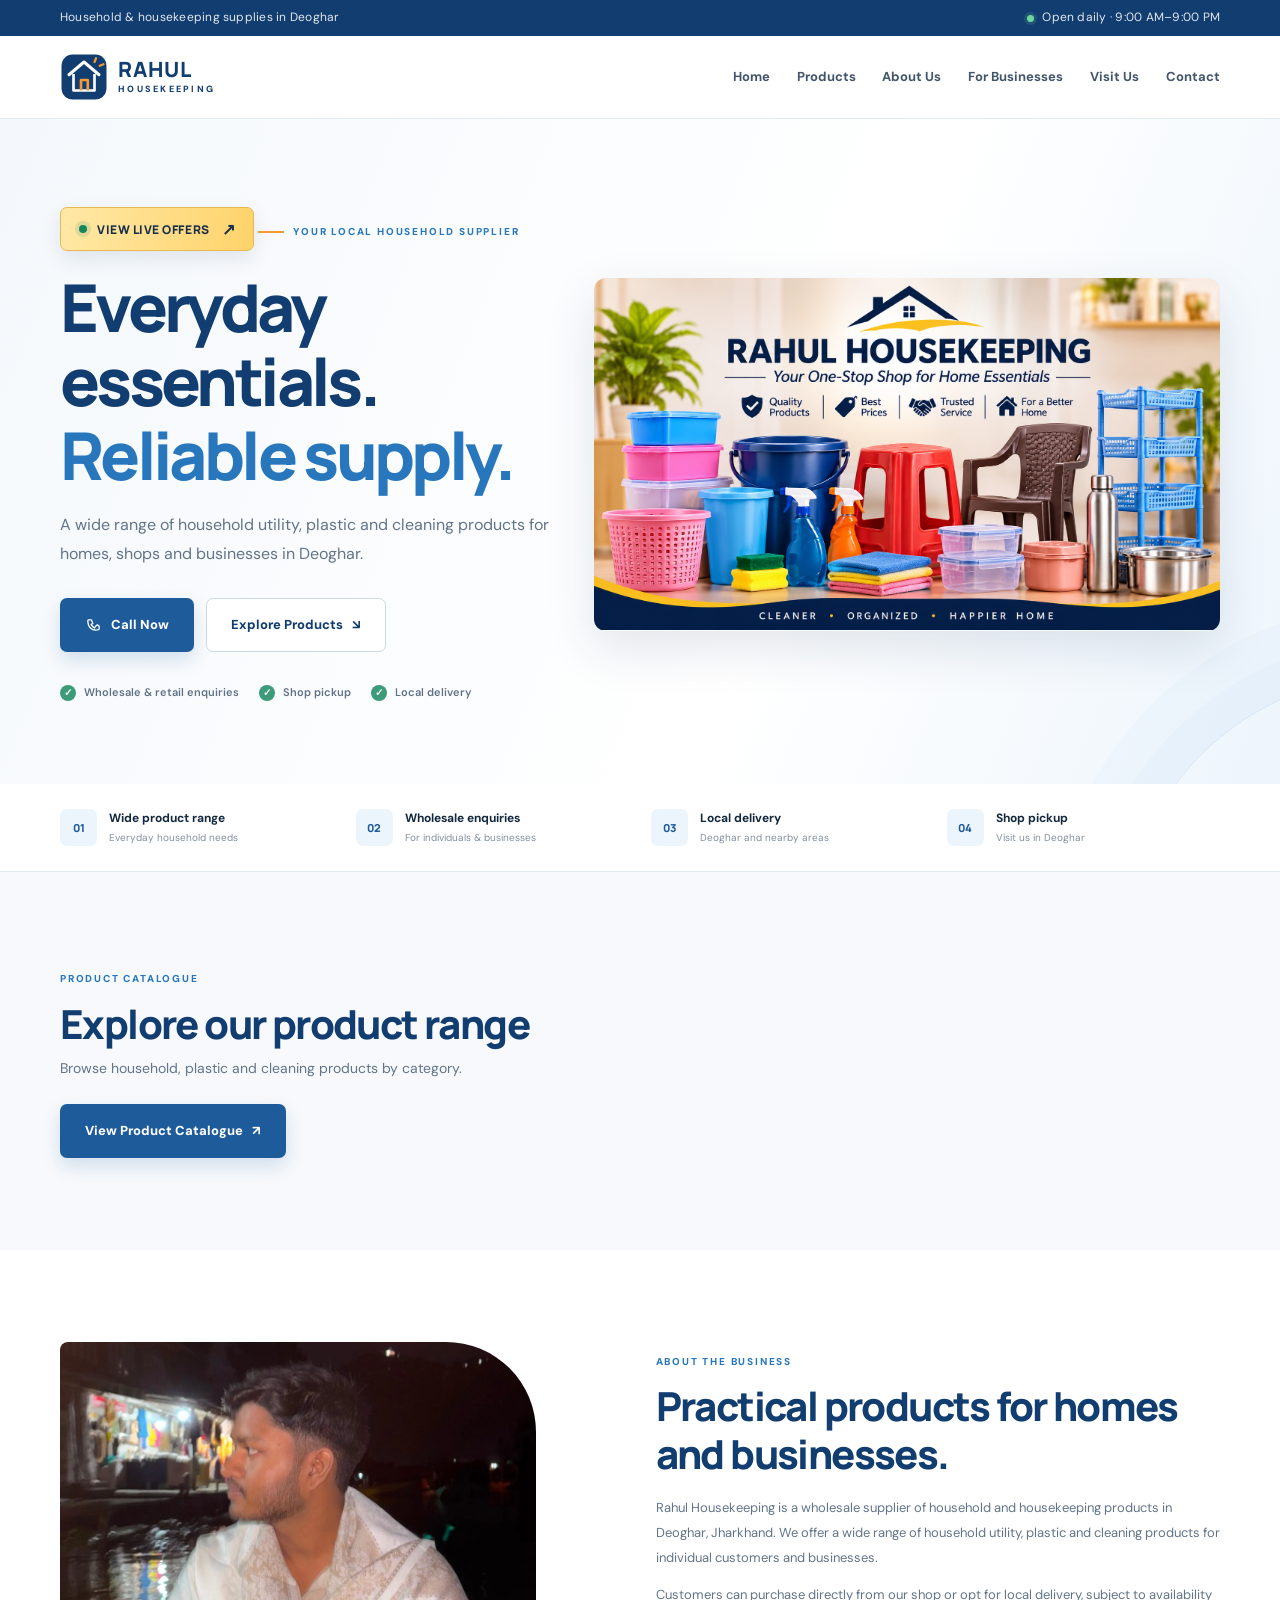
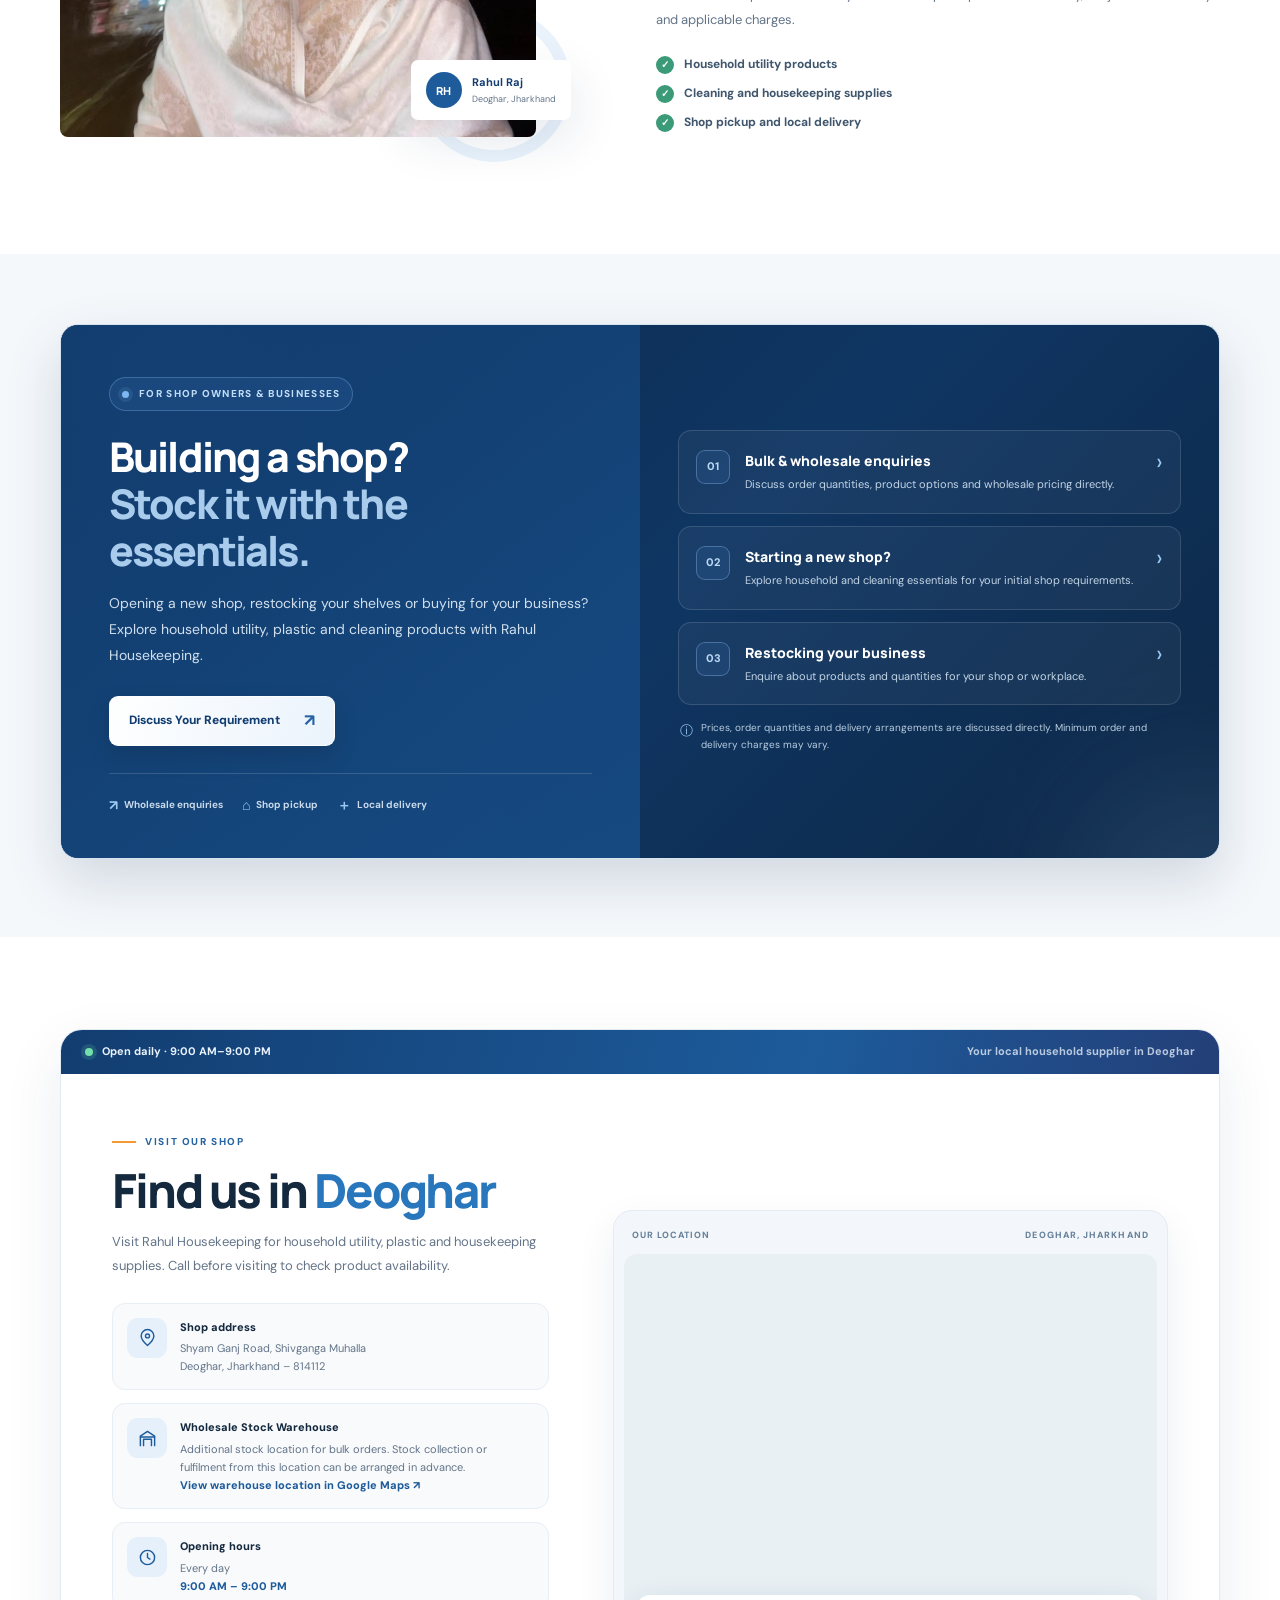
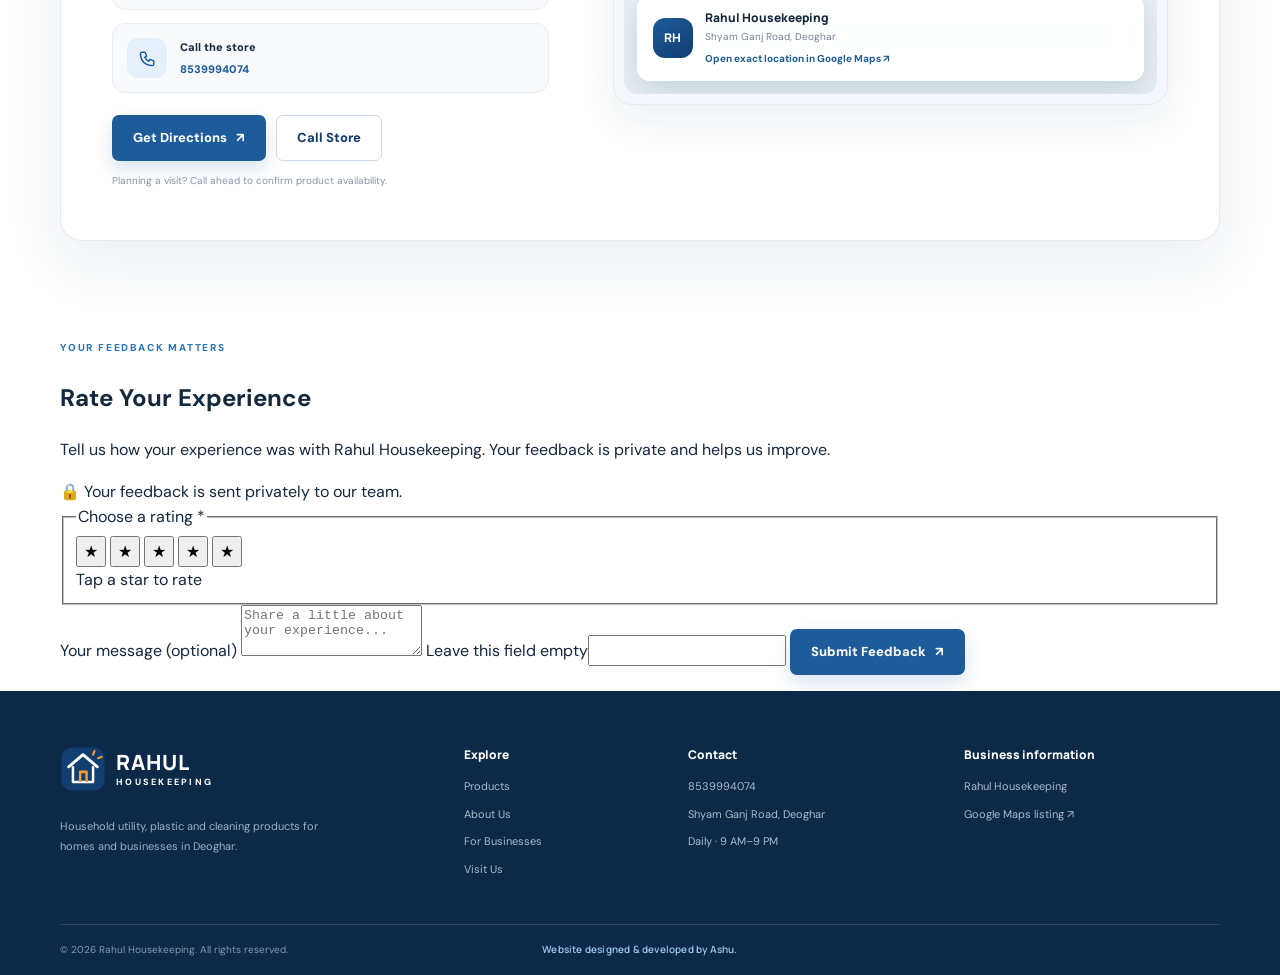
==== commit 5cc20f53: "Add private customer feedback section and rating prompt" ====
--- a/index.html
+++ b/index.html
@@ -10,8 +10,8 @@
   <link rel="preconnect" href="https://fonts.googleapis.com">
   <link rel="preconnect" href="https://fonts.gstatic.com" crossorigin>
   <link href="https://fonts.googleapis.com/css2?family=DM+Sans:wght@400;500;600;700;800&family=Manrope:wght@500;600;700;800&display=swap" rel="stylesheet">
-  <link rel="stylesheet" href="css/style.css?v=compact-mobile-hero-20261111">
-  <script src="js/main.js?v=main-catalogue-link-20261110" defer></script>
+  <link rel="stylesheet" href="css/style.css?v=customer-ratings-20261113">
+  <script src="js/main.js?v=customer-ratings-20261113" defer></script>
 </head>
 <body>
   <a class="skip-link" href="#main">Skip to content</a>
@@ -236,6 +236,46 @@
     </div>
   </div>
 
+
+  <section class="customer-rating-section" id="rate-experience" aria-labelledby="rating-title">
+    <div class="container">
+      <div class="customer-rating-panel">
+        <div class="rating-intro">
+          <span class="eyebrow">YOUR FEEDBACK MATTERS</span>
+          <h2 id="rating-title">Rate Your Experience</h2>
+          <p>Tell us how your experience was with Rahul Housekeeping. Your feedback is private and helps us improve.</p>
+          <span class="rating-privacy-note"><span aria-hidden="true">🔒</span> Your feedback is sent privately to our team.</span>
+        </div>
+        <form class="customer-rating-form" id="customer-rating-form">
+          <fieldset class="rating-stars-field">
+            <legend>Choose a rating <span aria-hidden="true">*</span></legend>
+            <div class="rating-stars" role="group" aria-label="Select a rating from 1 to 5 stars">
+              <button type="button" class="rating-star" data-rating="1" aria-label="1 star" aria-pressed="false">★</button>
+              <button type="button" class="rating-star" data-rating="2" aria-label="2 stars" aria-pressed="false">★</button>
+              <button type="button" class="rating-star" data-rating="3" aria-label="3 stars" aria-pressed="false">★</button>
+              <button type="button" class="rating-star" data-rating="4" aria-label="4 stars" aria-pressed="false">★</button>
+              <button type="button" class="rating-star" data-rating="5" aria-label="5 stars" aria-pressed="false">★</button>
+            </div>
+            <span class="rating-selection-hint" id="rating-selection-hint">Tap a star to rate</span>
+          </fieldset>
+          <label class="rating-review-label" for="rating-review">Your message <span>(optional)</span></label>
+          <textarea id="rating-review" name="review" rows="3" maxlength="500" placeholder="Share a little about your experience..."></textarea>
+          <label class="rating-honeypot" aria-hidden="true">Leave this field empty<input type="text" name="website" tabindex="-1" autocomplete="off"></label>
+          <button class="button button-primary rating-submit" id="rating-submit" type="submit" disabled>Submit Feedback <span aria-hidden="true">↗</span></button>
+          <p class="rating-form-status" id="rating-form-status" role="status" aria-live="polite"></p>
+        </form>
+      </div>
+    </div>
+  </section>
+
+  <aside class="rating-prompt" id="rating-prompt" aria-label="Rate your experience" hidden>
+    <button class="rating-prompt-close" id="rating-prompt-close" type="button" aria-label="Dismiss rating prompt">×</button>
+    <span class="rating-prompt-kicker">A QUICK QUESTION</span>
+    <strong>Enjoyed your experience?</strong>
+    <p>Your feedback helps Rahul Housekeeping serve you better.</p>
+    <button class="rating-prompt-action" id="rating-prompt-action" type="button">Rate your experience <span aria-hidden="true">→</span></button>
+  </aside>
+
   <footer class="site-footer">
     <div class="container footer-main">
       <div class="footer-brand">
--- a/css/style.css
+++ b/css/style.css
@@ -440,67 +440,6 @@
 }
 
 
-/* Floating Ganesh Puja updates launcher */
-.puja-updates-widget {
-  position:fixed; right:22px; bottom:22px; z-index:1050;
-  display:flex; flex-direction:column; align-items:flex-end; gap:12px;
-  font-family:"Manrope",sans-serif;
-}
-.puja-updates-trigger {
-  position:relative; display:inline-flex; align-items:center; gap:10px;
-  min-height:54px; padding:7px 17px 7px 8px;
-  border:1px solid rgba(255,239,190,.95); border-radius:999px;
-  color:#59390e; background:linear-gradient(135deg,#fff0bc 0%,#e8bd59 55%,#d5a13a 100%);
-  box-shadow:0 8px 26px rgba(85,55,12,.24), inset 0 1px 0 rgba(255,255,255,.75);
-  font:800 12px "Manrope",sans-serif; letter-spacing:.015em; cursor:pointer;
-  transition:transform .2s ease, box-shadow .2s ease;
-}
-.puja-updates-trigger:hover { transform:translateY(-3px); box-shadow:0 12px 30px rgba(85,55,12,.3); }
-.puja-updates-icon {
-  display:grid; place-items:center; width:38px; height:38px; border-radius:50%;
-  color:#fff7df; background:linear-gradient(145deg,#8e5420,#5b3214);
-  border:1px solid rgba(255,238,188,.75); font-size:22px; line-height:1;
-  box-shadow:0 2px 8px rgba(64,35,8,.22);
-}
-.puja-updates-trigger-label { white-space:nowrap; }
-.puja-updates-spark { margin-left:1px; font-size:12px; color:#fff9e7; }
-.puja-updates-panel {
-  position:relative; width:min(330px,calc(100vw - 36px)); box-sizing:border-box;
-  padding:23px 22px 20px; border:1px solid #e8d19a; border-radius:18px;
-  color:#24364a; background:linear-gradient(155deg,#fffdf7,#fff7e7);
-  box-shadow:0 18px 55px rgba(20,35,52,.22);
-  animation:puja-panel-in .2s ease both;
-}
-.puja-updates-panel[hidden] { display:none !important; }
-.puja-updates-close {
-  position:absolute; top:10px; right:12px; display:grid; place-items:center;
-  width:30px; height:30px; border:0; border-radius:50%;
-  color:#6b5632; background:#f4ead4; font-size:22px; line-height:1; cursor:pointer;
-}
-.puja-updates-eyebrow {
-  display:block; margin:0 32px 9px 0; color:#a06d1d;
-  font-size:9px; font-weight:800; letter-spacing:.16em;
-}
-.puja-updates-panel h2 { margin:0 28px 8px 0; color:#173b62; font-size:19px; line-height:1.25; }
-.puja-updates-panel p { margin:0; color:#596777; font-size:13px; line-height:1.65; }
-.puja-updates-note {
-  display:flex; align-items:center; gap:9px; margin-top:16px; padding:11px 12px;
-  border:1px solid #f0dfb9; border-radius:11px; color:#75511b;
-  background:#fff8e9; font-size:11px; font-weight:700; line-height:1.45;
-}
-.puja-updates-note span:first-child { font-size:17px; }
-@keyframes puja-panel-in { from { opacity:0; transform:translateY(8px) scale(.98); } to { opacity:1; transform:translateY(0) scale(1); } }
-@media (max-width:600px) {
-  .puja-updates-widget { right:14px; bottom:16px; gap:10px; }
-  .puja-updates-trigger { min-height:49px; gap:8px; padding:6px 14px 6px 6px; }
-  .puja-updates-icon { width:35px; height:35px; font-size:20px; }
-  .puja-updates-panel { padding:21px 18px 17px; }
-}
-@media (prefers-reduced-motion:reduce) {
-  .puja-updates-panel { animation:none; }
-  .puja-updates-trigger { transition:none; }
-}
-
 /* Refined Find Us section */
 .visit-pro { overflow: hidden; border: 1px solid #e2eaf2; border-radius: 22px; background: #fff; box-shadow: 0 22px 60px rgba(17,52,87,.09); }
 .visit-pro-topbar { display:flex; align-items:center; justify-content:space-between; gap:14px; padding:13px 24px; color:#eaf3fc; background:linear-gradient(105deg,#123d70,#1d5b9b 65%,#243f78); font-size:11px; font-weight:700; }
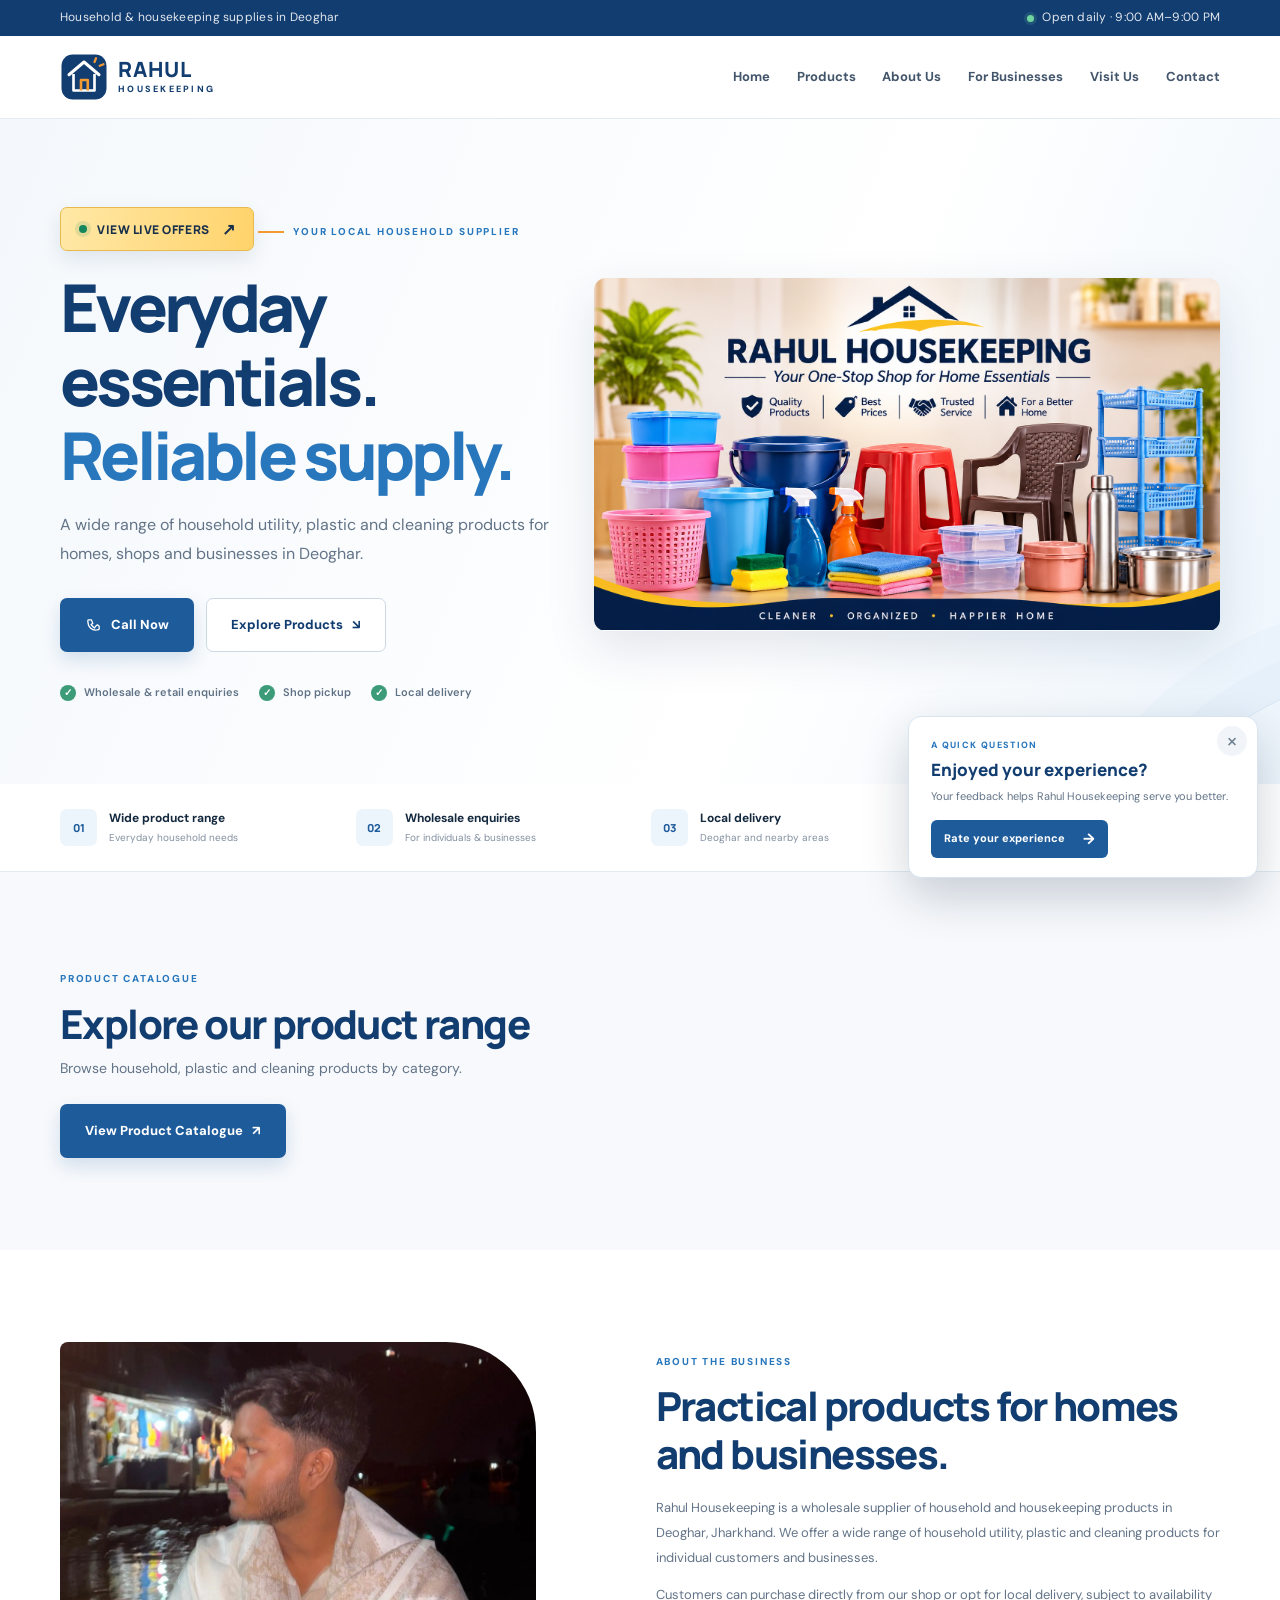
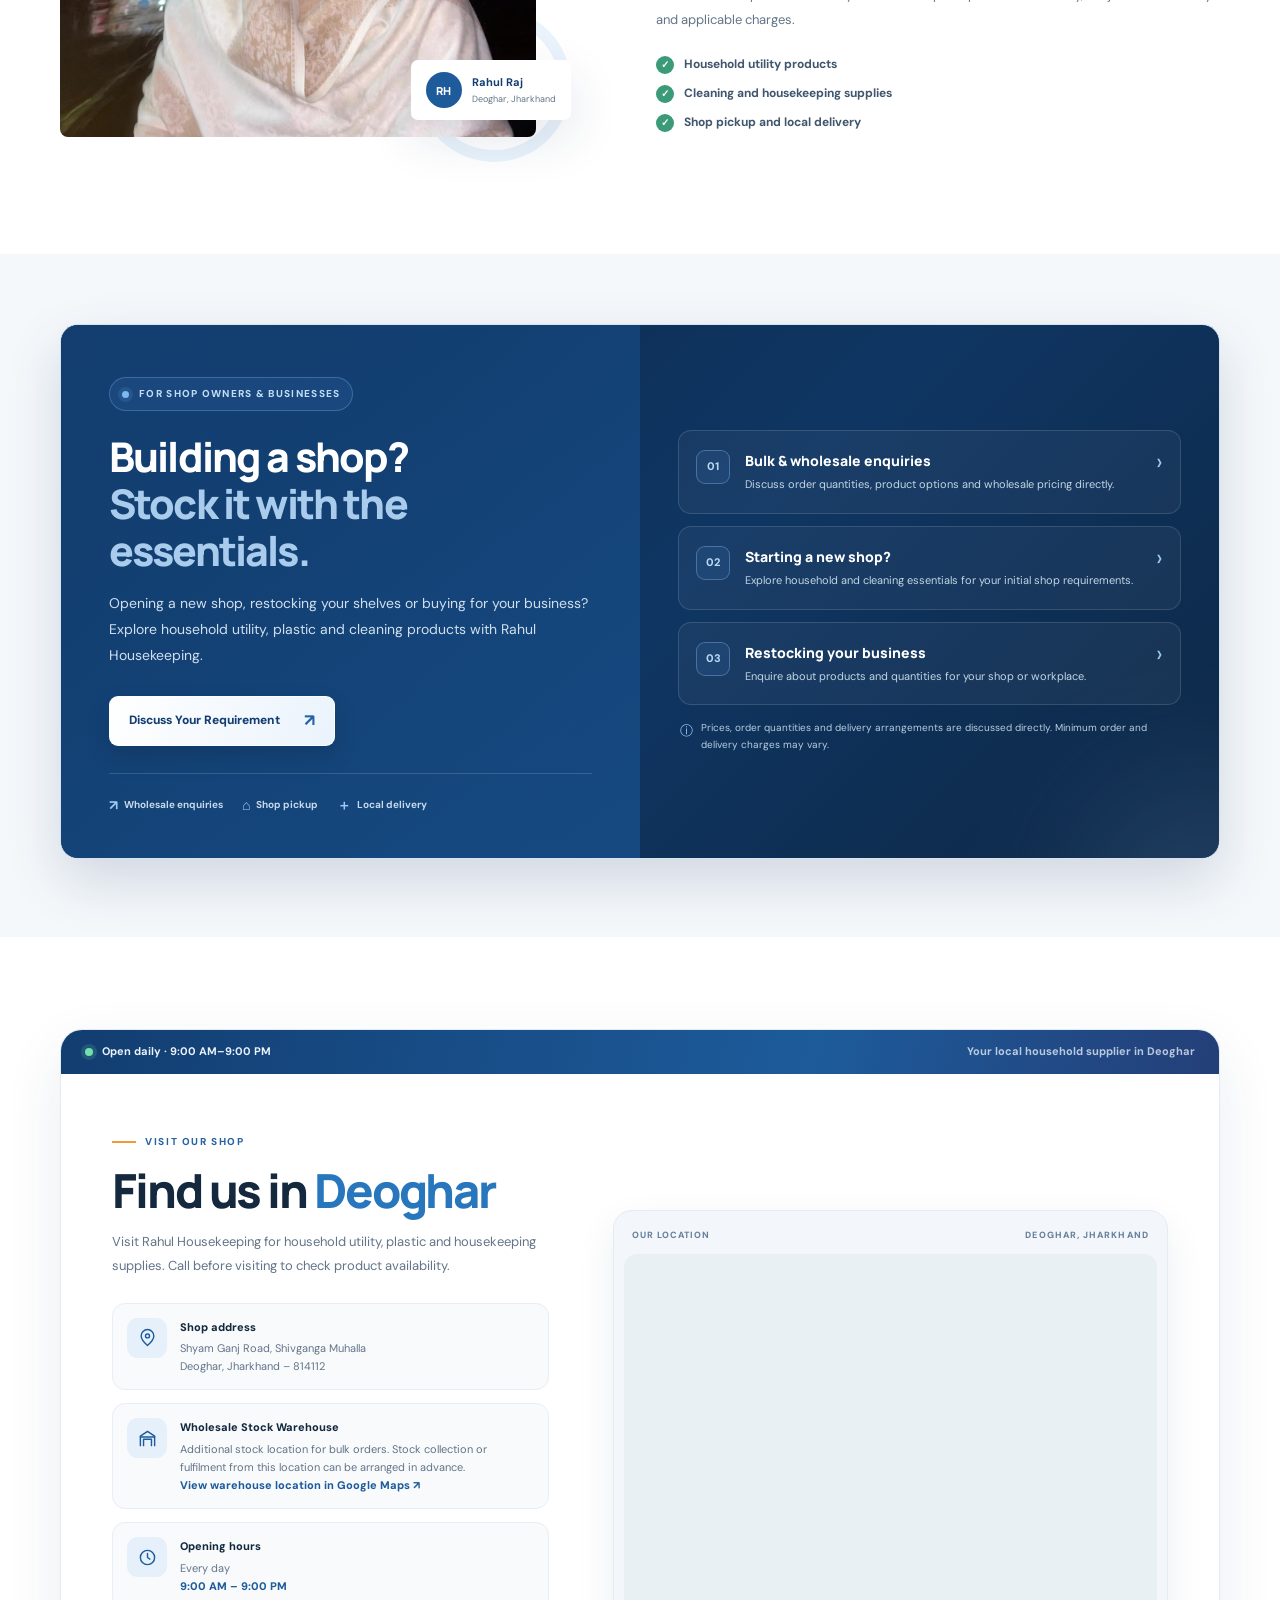
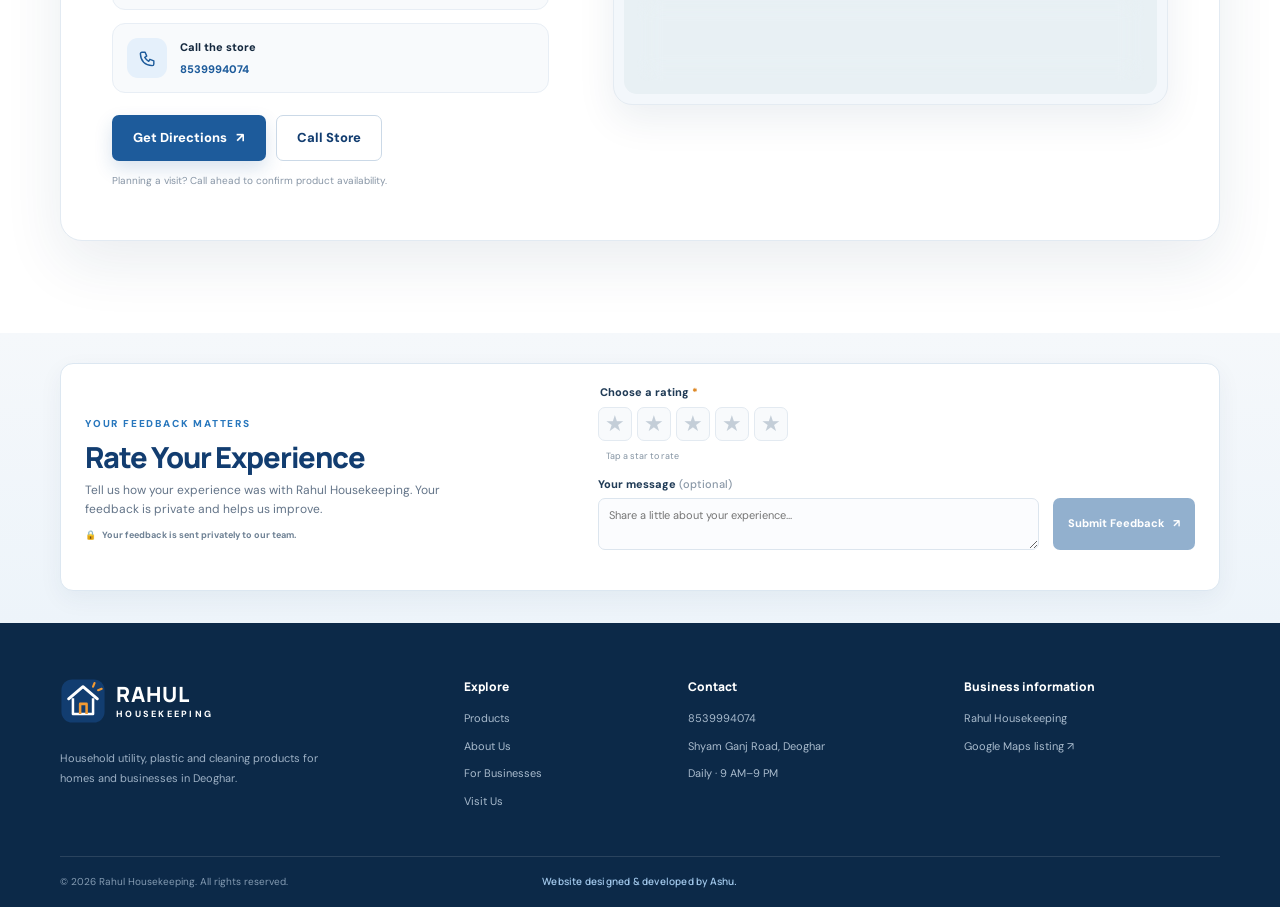
==== commit 5b77547a: "Refresh homepage stylesheet cache for compact ratings layout" ====
--- a/index.html
+++ b/index.html
@@ -10,7 +10,7 @@
   <link rel="preconnect" href="https://fonts.googleapis.com">
   <link rel="preconnect" href="https://fonts.gstatic.com" crossorigin>
   <link href="https://fonts.googleapis.com/css2?family=DM+Sans:wght@400;500;600;700;800&family=Manrope:wght@500;600;700;800&display=swap" rel="stylesheet">
-  <link rel="stylesheet" href="css/style.css?v=customer-ratings-20261113">
+  <link rel="stylesheet" href="css/style.css?v=compact-ratings-20261113">
   <script src="js/main.js?v=customer-ratings-20261113" defer></script>
 </head>
 <body>
--- a/css/style.css
+++ b/css/style.css
@@ -514,3 +514,63 @@
     padding-top: 12px;
   }
 }
+
+
+/* Private customer feedback section — compact desktop and mobile layout */
+.customer-rating-section { padding:30px 0 32px; background:linear-gradient(180deg,#f5f8fb 0%,#edf4fa 100%); }
+.customer-rating-panel { display:grid; grid-template-columns:minmax(0,.9fr) minmax(0,1.1fr); gap:24px; align-items:center; padding:20px 24px; border:1px solid #dce7f1; border-radius:13px; background:#fff; box-shadow:0 8px 24px rgba(17,52,87,.055); }
+.rating-intro h2 { margin:5px 0 6px; color:var(--navy); font:800 clamp(22px,2.4vw,29px)/1.2 "Manrope",sans-serif; letter-spacing:-.04em; }
+.rating-intro > p { max-width:390px; margin:0; color:var(--muted); font-size:12px; line-height:1.6; }
+.rating-privacy-note { display:inline-flex; align-items:center; gap:6px; margin-top:9px; color:#6e8194; font-size:9px; font-weight:700; }
+.customer-rating-form { min-width:0; display:grid; grid-template-columns:minmax(0,1fr) auto; column-gap:14px; align-items:end; }
+.rating-stars-field { grid-column:1 / -1; margin:0 0 9px; padding:0; border:0; }
+.rating-stars-field legend,.rating-review-label { display:block; margin-bottom:5px; color:#203b56; font-size:11px; font-weight:800; }
+.rating-stars-field legend span { color:#d97706; }
+.rating-stars { display:flex; align-items:center; gap:5px; }
+.rating-star { display:grid; place-items:center; width:34px; height:34px; padding:0; border:1px solid #e3eaf1; border-radius:7px; color:#c4ced8; background:#f8fafc; font-size:22px; line-height:1; cursor:pointer; transition:color .16s,border-color .16s,background .16s,transform .16s; }
+.rating-star:hover { transform:translateY(-1px); border-color:#e9bd59; }
+.rating-star.is-active { border-color:#f1d18a; color:#e5a000; background:#fff8e7; }
+.rating-selection-hint { display:inline-block; min-height:15px; margin:4px 0 0 8px; color:#8493a2; font-size:9px; }
+.rating-review-label { grid-column:1; align-self:end; margin:0 0 5px; }
+.rating-review-label span { color:#8a98a7; font-weight:500; }
+.customer-rating-form textarea { grid-column:1; display:block; width:100%; min-height:52px; height:52px; resize:vertical; padding:8px 10px; border:1px solid #dce5ee; border-radius:7px; outline:none; color:var(--ink); background:#fbfcfe; font:400 11px/1.5 "DM Sans",sans-serif; }
+.customer-rating-form textarea:focus { border-color:#7eadd8; box-shadow:0 0 0 3px rgba(40,119,189,.1); }
+.rating-submit { grid-column:2; grid-row:3 / span 2; align-self:stretch; min-height:40px; margin:0; padding:0 14px; white-space:nowrap; font-size:11px; }
+.rating-submit:disabled { opacity:.48; cursor:not-allowed; transform:none; box-shadow:none; }
+.rating-form-status { grid-column:1 / -1; min-height:15px; margin:5px 0 0; color:#277451; font-size:10px; font-weight:700; }
+.rating-form-status.is-error { color:#b42318; }
+.rating-honeypot { position:absolute !important; left:-10000px !important; width:1px !important; height:1px !important; overflow:hidden !important; }
+.rating-prompt[hidden] { display:none !important; }
+.rating-prompt { position:fixed; right:22px; bottom:22px; z-index:80; width:min(350px,calc(100vw - 32px)); padding:21px 22px 19px; border:1px solid #d8e5f1; border-radius:13px; color:var(--ink); background:#fff; box-shadow:0 18px 48px rgba(7,31,55,.2); animation:rating-prompt-in .35s ease both; }
+@keyframes rating-prompt-in { from { opacity:0; transform:translateY(14px); } to { opacity:1; transform:translateY(0); } }
+.rating-prompt-kicker { display:block; margin-bottom:7px; color:#2877bd; font-size:9px; font-weight:800; letter-spacing:.15em; }
+.rating-prompt strong { display:block; padding-right:22px; color:var(--navy); font:800 17px/1.3 "Manrope",sans-serif; }
+.rating-prompt p { margin:7px 0 14px; color:var(--muted); font-size:11px; line-height:1.6; }
+.rating-prompt-action { display:inline-flex; align-items:center; gap:18px; min-height:38px; padding:0 13px; border:0; border-radius:6px; color:#fff; background:var(--blue); font-size:11px; font-weight:800; cursor:pointer; }
+.rating-prompt-action:hover { background:var(--navy); }
+.rating-prompt-action span { font-size:15px; }
+.rating-prompt-close { position:absolute; top:9px; right:10px; display:grid; place-items:center; width:30px; height:30px; border:0; border-radius:50%; color:#6f8090; background:#f1f5f9; font-size:22px; line-height:1; cursor:pointer; }
+.rating-prompt-close:hover { color:var(--navy); background:#e5edf5; }
+@media (max-width:760px) {
+  .customer-rating-section { padding:20px 0 22px; }
+  .customer-rating-panel { grid-template-columns:1fr; gap:13px; padding:16px 15px; border-radius:11px; }
+  .rating-intro h2 { margin:4px 0 5px; font-size:22px; }
+  .rating-intro > p { max-width:none; font-size:11px; line-height:1.5; }
+  .rating-privacy-note { margin-top:6px; }
+  .customer-rating-form { grid-template-columns:minmax(0,1fr) auto; column-gap:9px; }
+  .rating-stars-field { margin-bottom:7px; }
+  .rating-star { width:32px; height:32px; font-size:21px; }
+  .rating-selection-hint { margin-left:5px; }
+  .customer-rating-form textarea { min-height:48px; height:48px; padding:7px 9px; font-size:11px; }
+  .rating-submit { min-height:38px; padding:0 10px; font-size:10px; }
+  .rating-prompt { right:12px; bottom:12px; width:min(340px,calc(100vw - 24px)); }
+}
+@media (max-width:420px) {
+  .customer-rating-form { grid-template-columns:1fr; }
+  .rating-review-label,.customer-rating-form textarea,.rating-submit { grid-column:1; }
+  .rating-submit { grid-row:auto; justify-self:start; margin-top:8px; }
+}
+@media (prefers-reduced-motion:reduce) {
+  .rating-prompt { animation:none; }
+  .rating-star { transition:none; }
+}
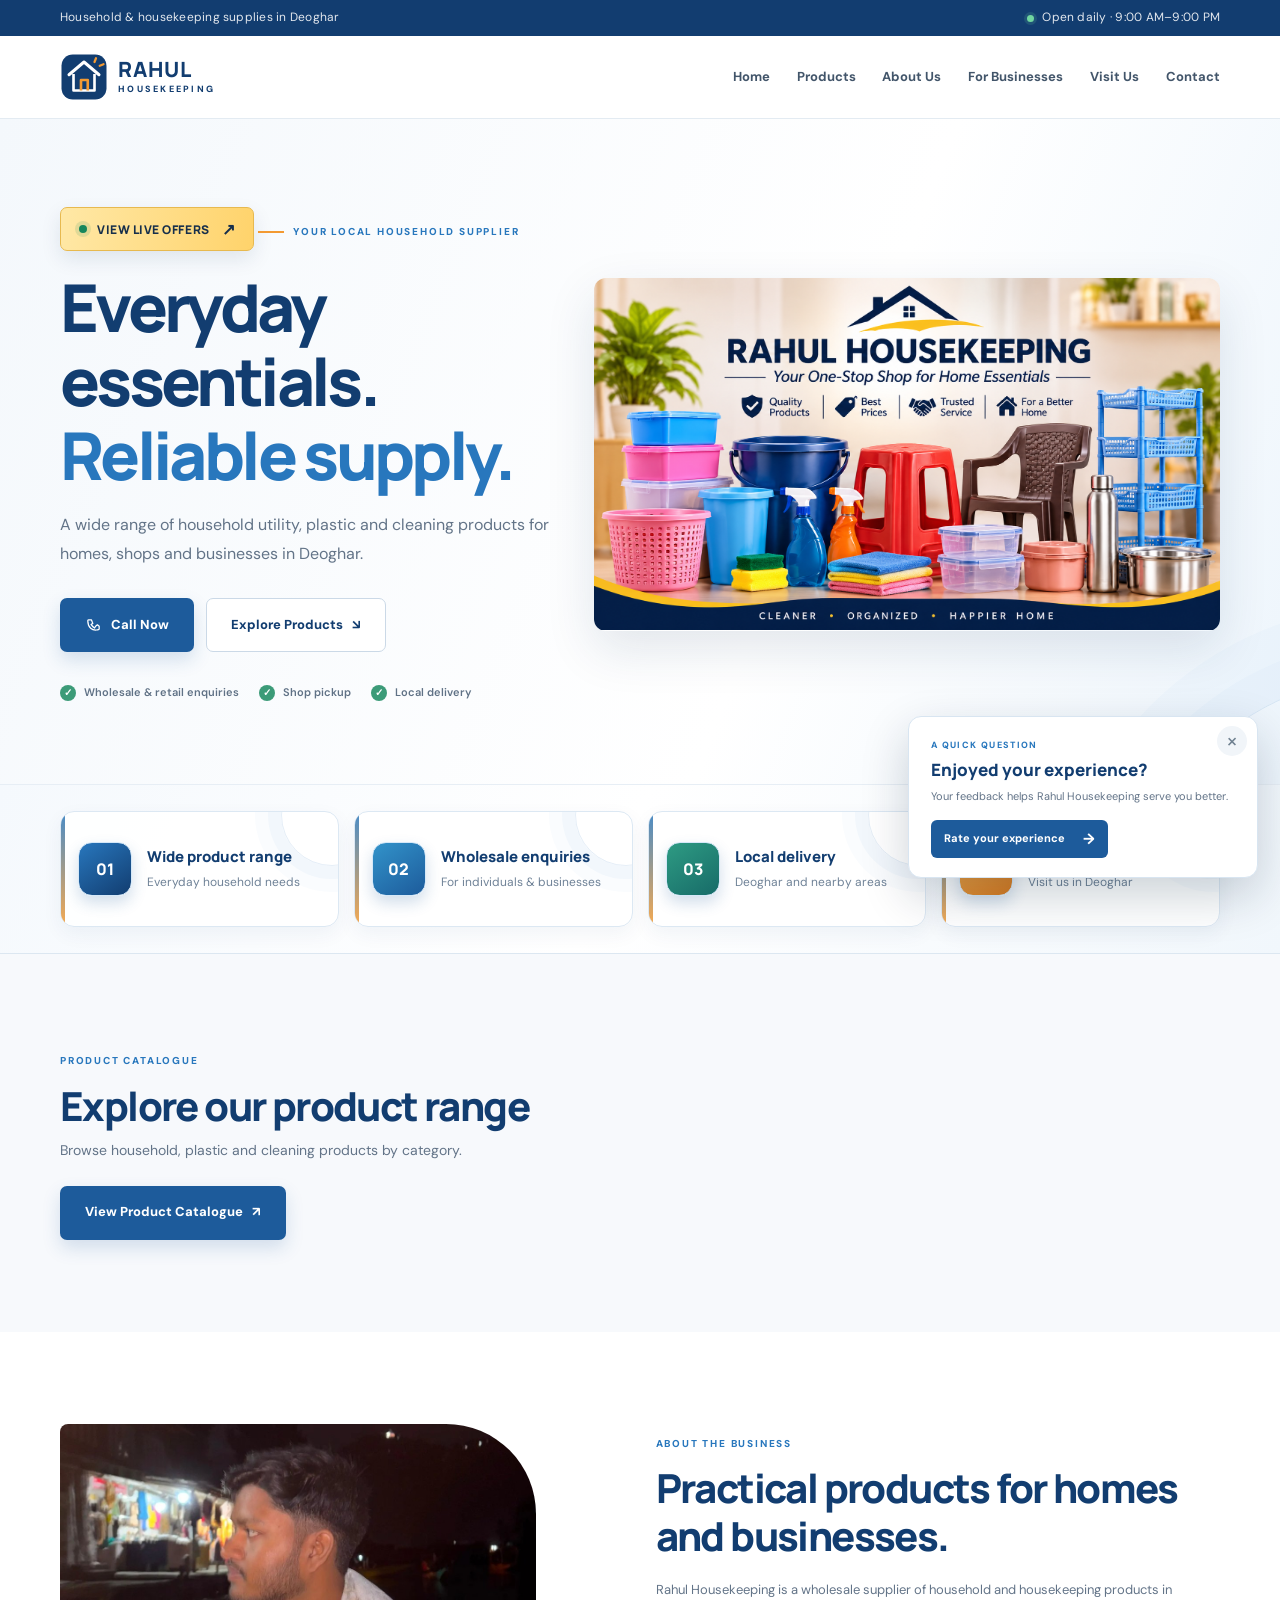
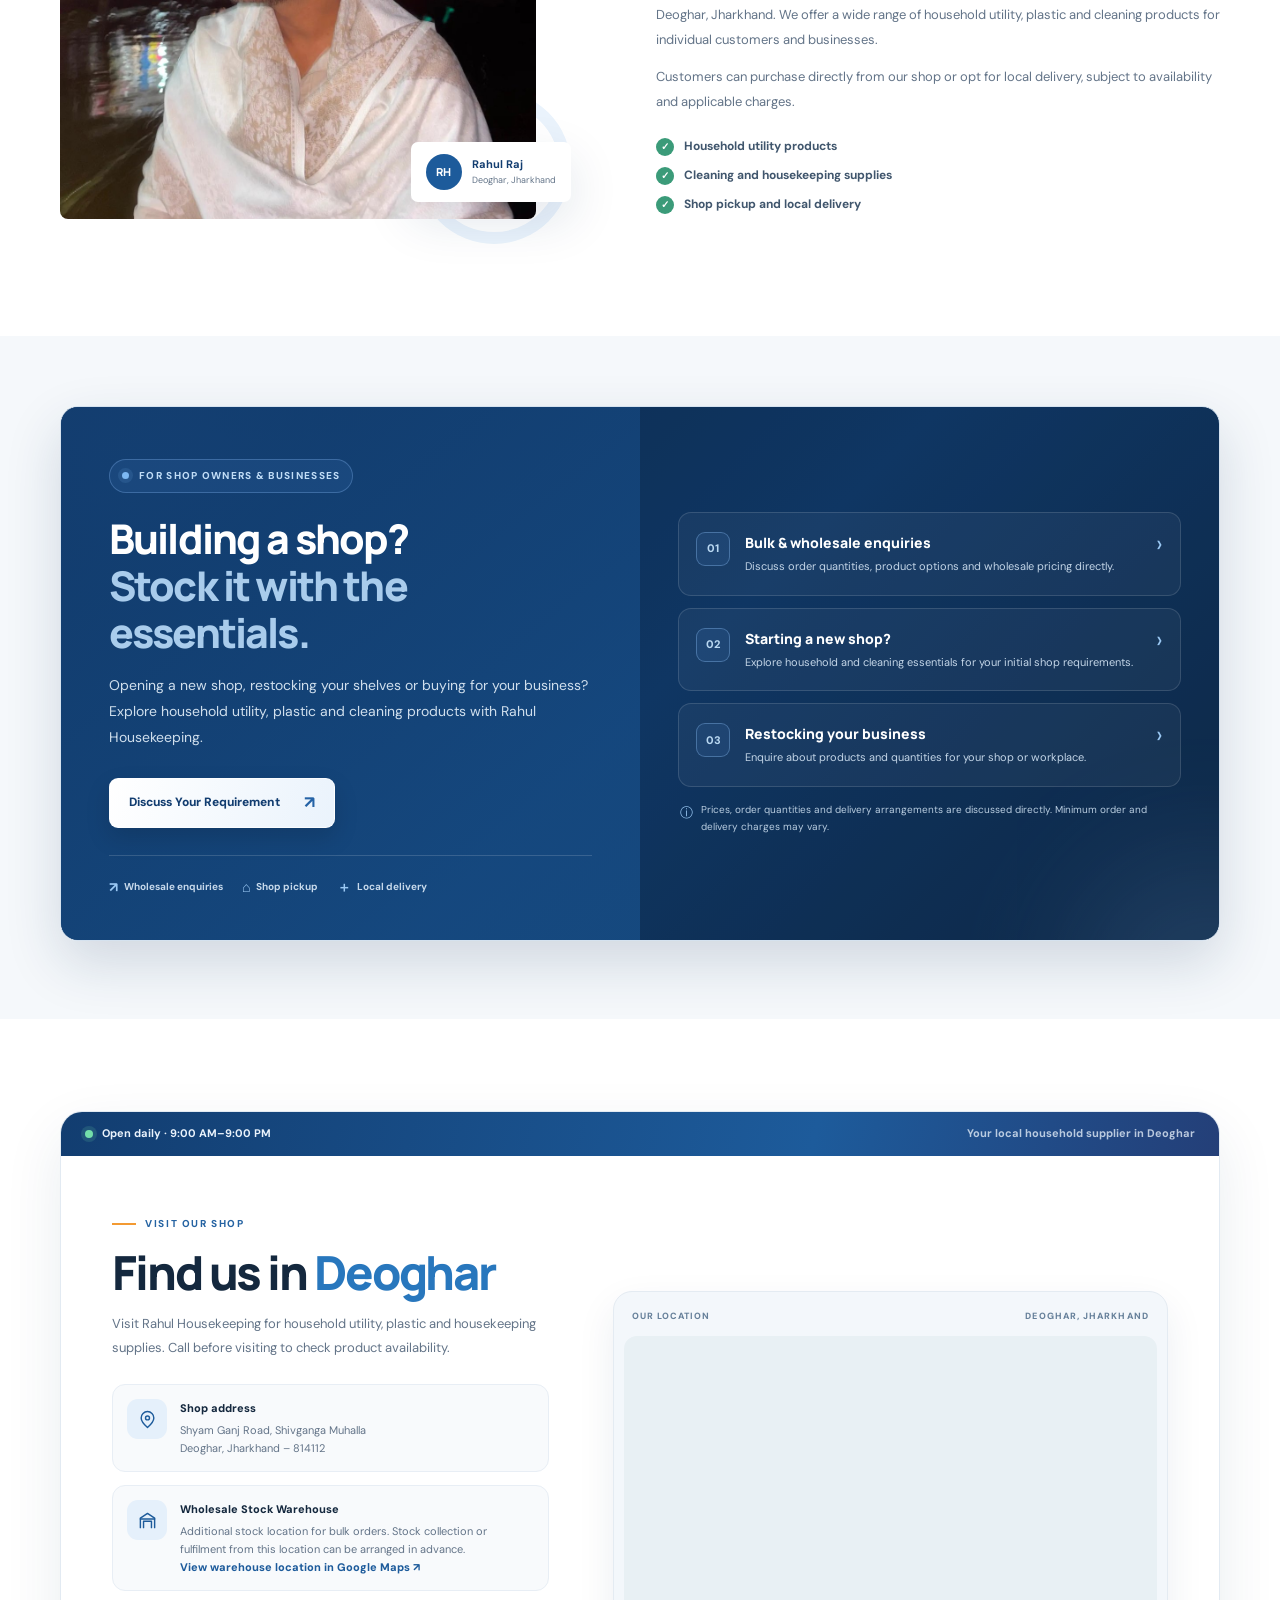
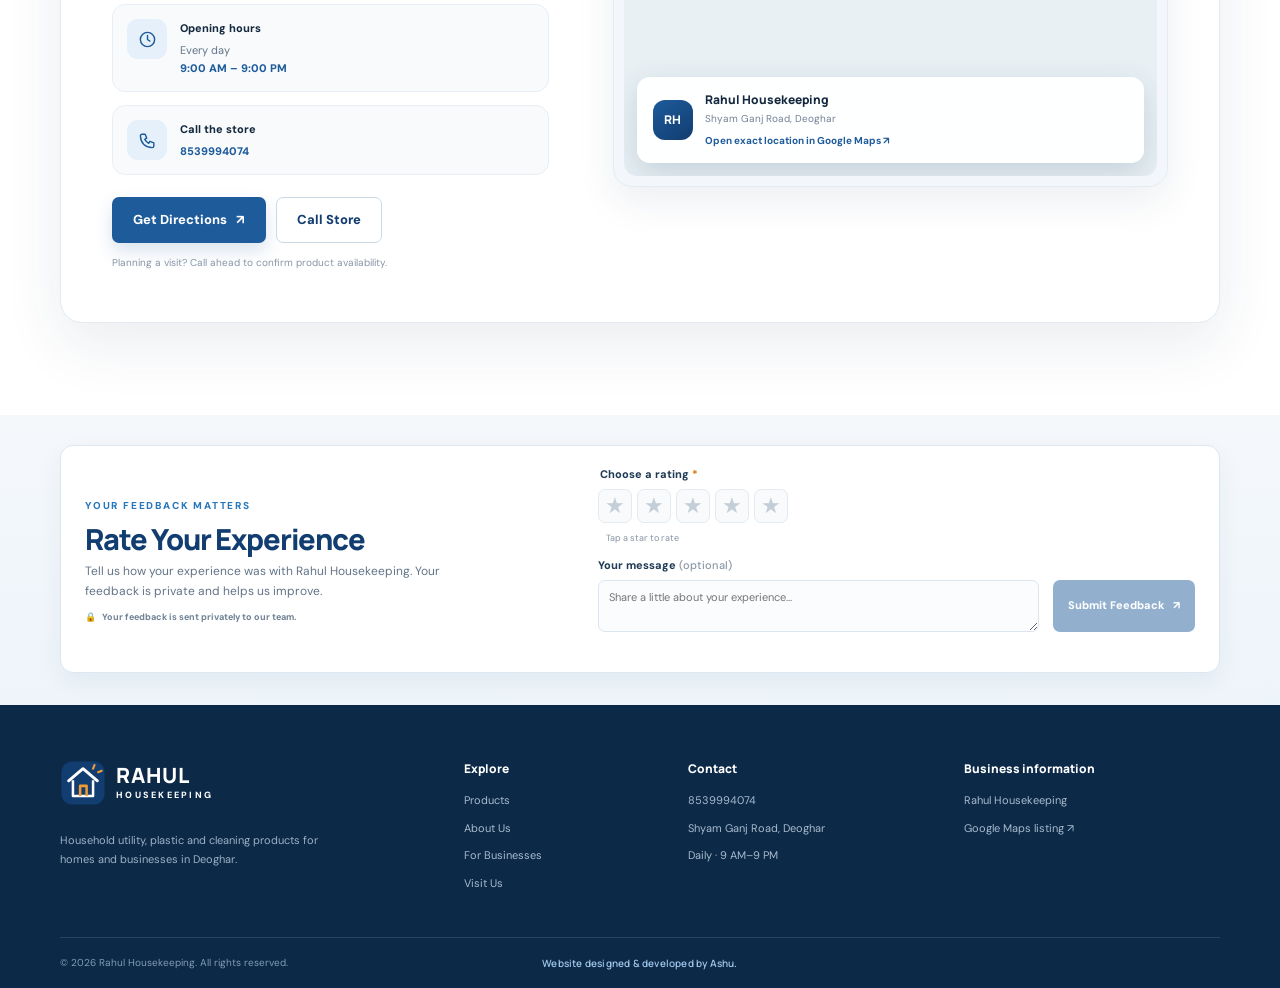
==== commit 0fc7e8db: "Refresh homepage stylesheet cache for updated highlights" ====
--- a/index.html
+++ b/index.html
@@ -10,7 +10,7 @@
   <link rel="preconnect" href="https://fonts.googleapis.com">
   <link rel="preconnect" href="https://fonts.gstatic.com" crossorigin>
   <link href="https://fonts.googleapis.com/css2?family=DM+Sans:wght@400;500;600;700;800&family=Manrope:wght@500;600;700;800&display=swap" rel="stylesheet">
-  <link rel="stylesheet" href="css/style.css?v=compact-ratings-20261113">
+  <link rel="stylesheet" href="css/style.css?v=business-highlights-20261114">
   <script src="js/main.js?v=customer-ratings-20261113" defer></script>
 </head>
 <body>
--- a/css/style.css
+++ b/css/style.css
@@ -574,3 +574,105 @@
   .rating-prompt { animation:none; }
   .rating-star { transition:none; }
 }
+
+
+/* Featured business highlights — larger, clearer cards */
+.trust-strip {
+  padding: 18px 0;
+  border-top: 1px solid #e7eef5;
+  border-bottom: 1px solid #dce7f1;
+  background: linear-gradient(115deg, #f5f9fd 0%, #ffffff 48%, #f1f7fc 100%);
+}
+.trust-grid {
+  grid-template-columns: repeat(4, minmax(0, 1fr));
+  gap: 15px;
+  padding-top: 8px;
+  padding-bottom: 8px;
+}
+.trust-grid > div {
+  position: relative;
+  min-height: 116px;
+  align-items: center;
+  gap: 15px;
+  padding: 20px 17px;
+  overflow: hidden;
+  border: 1px solid #dce8f3;
+  border-radius: 14px;
+  background: rgba(255,255,255,.94);
+  box-shadow: 0 7px 20px rgba(18,61,112,.055);
+  transition: transform .25s ease, border-color .25s ease, box-shadow .25s ease;
+  isolation: isolate;
+}
+.trust-grid > div::before {
+  content: "";
+  position: absolute;
+  inset: 0 auto 0 0;
+  width: 4px;
+  background: linear-gradient(180deg, #2877bd, #f39a32);
+  opacity: .85;
+}
+.trust-grid > div::after {
+  content: "";
+  position: absolute;
+  width: 100px;
+  height: 100px;
+  right: -45px;
+  top: -48px;
+  border: 1px solid rgba(40,119,189,.12);
+  border-radius: 50%;
+  box-shadow: 0 0 0 13px rgba(40,119,189,.035), 0 0 0 26px rgba(40,119,189,.025);
+  z-index: -1;
+  transition: transform .35s ease;
+}
+.trust-grid > div:hover {
+  transform: translateY(-5px);
+  border-color: #b8d2e9;
+  box-shadow: 0 15px 30px rgba(18,61,112,.12);
+}
+.trust-grid > div:hover::after { transform: scale(1.22); }
+.trust-icon {
+  flex: 0 0 54px;
+  width: 54px;
+  height: 54px;
+  border: 1px solid #d5e8f8;
+  border-radius: 14px;
+  color: #fff;
+  background: linear-gradient(145deg, #2877bd, #123d70);
+  box-shadow: 0 7px 15px rgba(29,91,155,.2);
+  font: 800 16px "Manrope", sans-serif;
+  transition: transform .25s ease, box-shadow .25s ease;
+}
+.trust-grid > div:nth-child(2) .trust-icon { background: linear-gradient(145deg, #3293ca, #1d5b9b); }
+.trust-grid > div:nth-child(3) .trust-icon { background: linear-gradient(145deg, #2e9b83, #176b68); }
+.trust-grid > div:nth-child(4) .trust-icon { background: linear-gradient(145deg, #f3ad4d, #d77a20); }
+.trust-grid > div:hover .trust-icon {
+  transform: translateY(-2px) rotate(-4deg);
+  box-shadow: 0 10px 20px rgba(29,91,155,.25);
+}
+.trust-grid > div > span:last-child { min-width: 0; }
+.trust-grid strong {
+  color: #123d70;
+  font: 800 15px/1.3 "Manrope", sans-serif;
+}
+.trust-grid small {
+  margin-top: 7px;
+  color: #6f8297;
+  font-size: 12px;
+  line-height: 1.5;
+}
+@media (max-width: 900px) {
+  .trust-grid { grid-template-columns: repeat(2, minmax(0, 1fr)); gap: 12px; }
+  .trust-grid > div { min-height: 104px; }
+}
+@media (max-width: 480px) {
+  .trust-strip { padding: 12px 0; }
+  .trust-grid { gap: 9px; }
+  .trust-grid > div { min-height: 104px; gap: 10px; padding: 13px 11px; border-radius: 11px; }
+  .trust-icon { flex-basis: 42px; width: 42px; height: 42px; border-radius: 11px; font-size: 13px; }
+  .trust-grid strong { font-size: 12px; line-height: 1.3; }
+  .trust-grid small { margin-top: 5px; font-size: 10px; line-height: 1.4; }
+}
+@media (prefers-reduced-motion: reduce) {
+  .trust-grid > div, .trust-grid > div::after, .trust-icon { transition: none; }
+  .trust-grid > div:hover { transform: none; }
+}
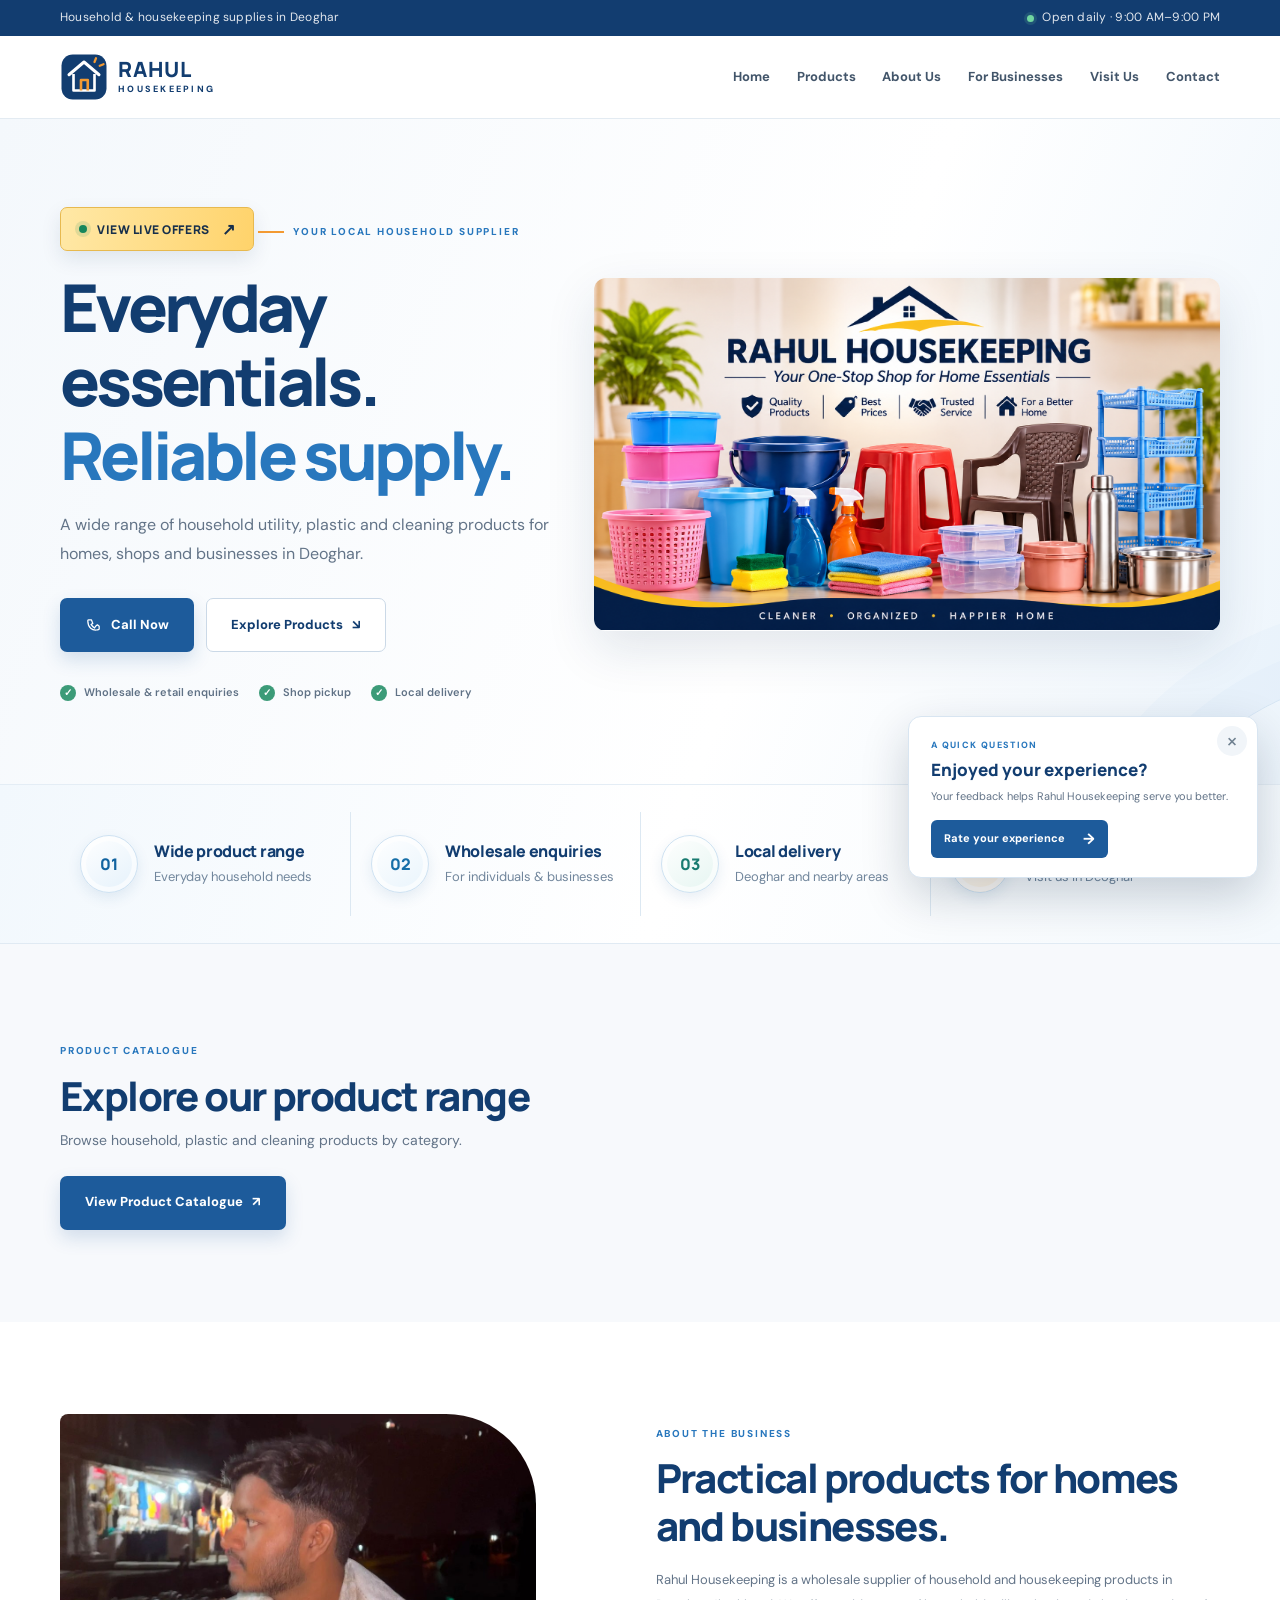
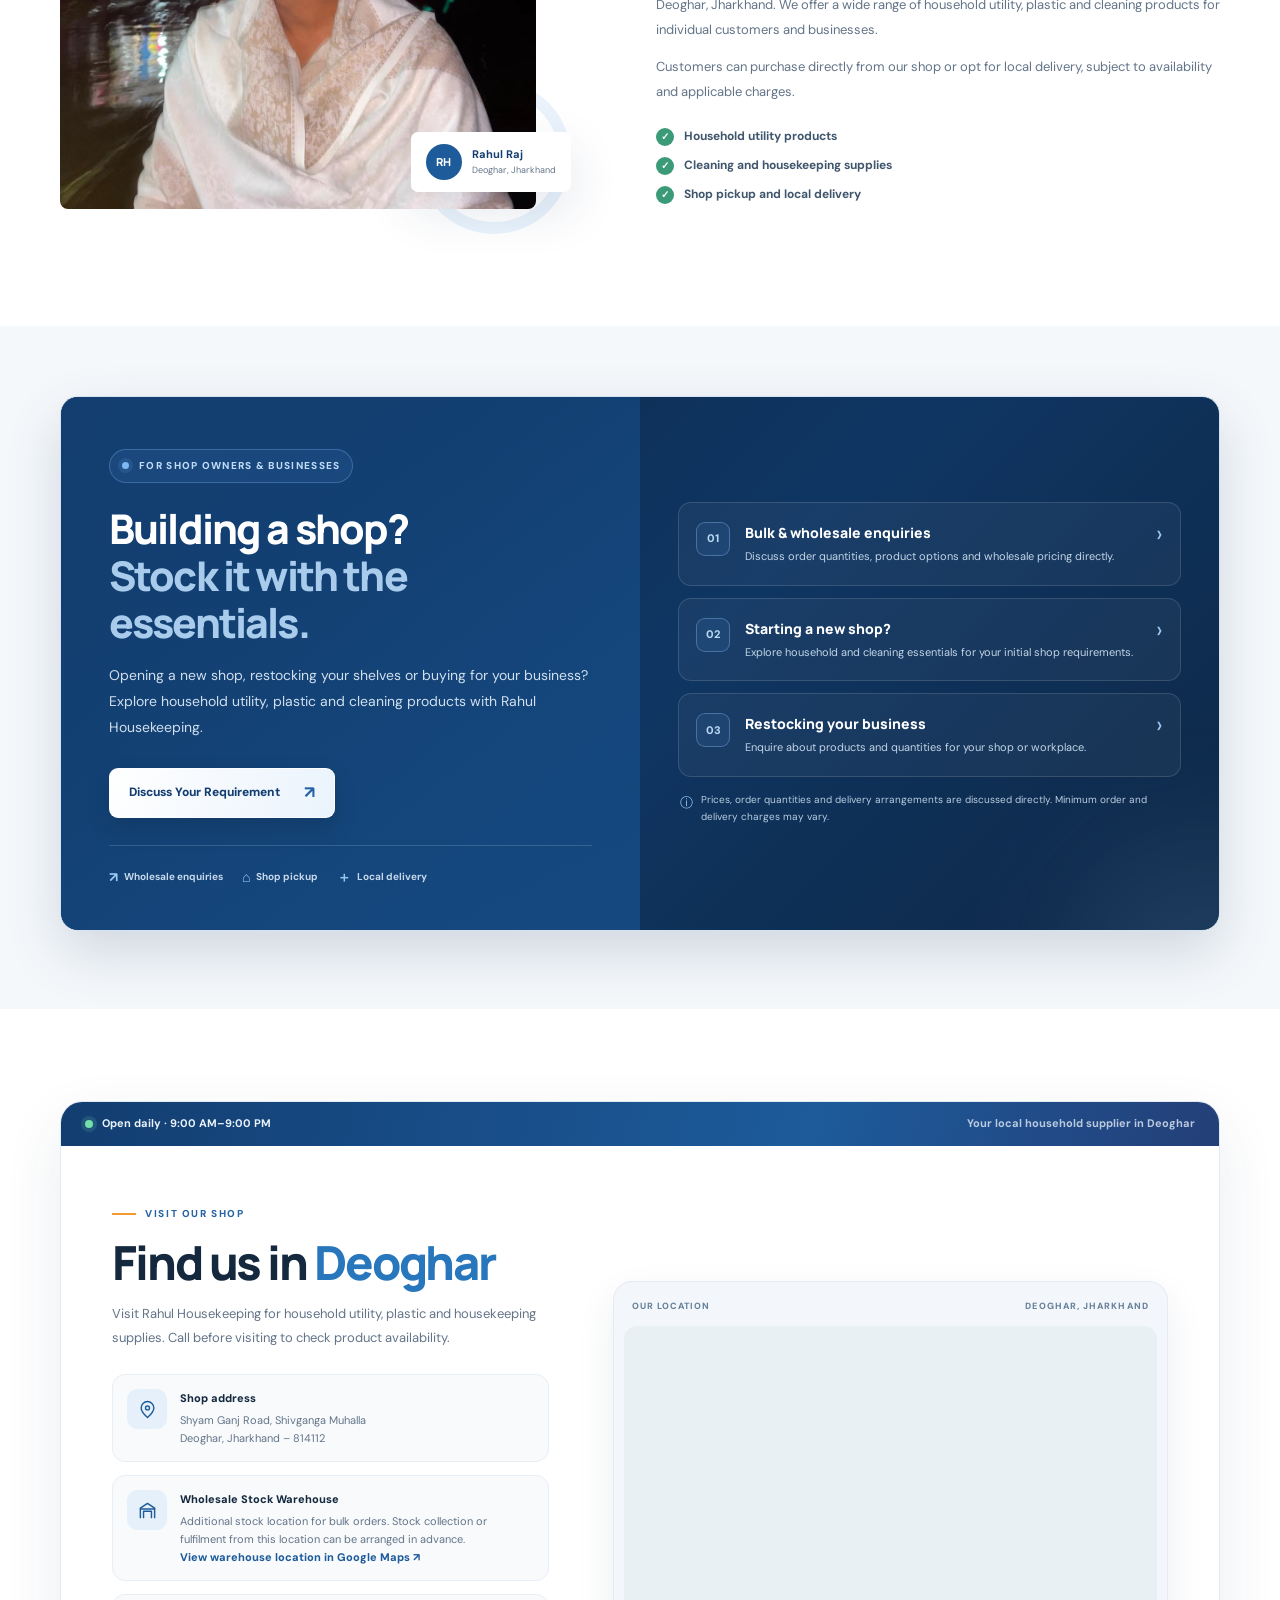
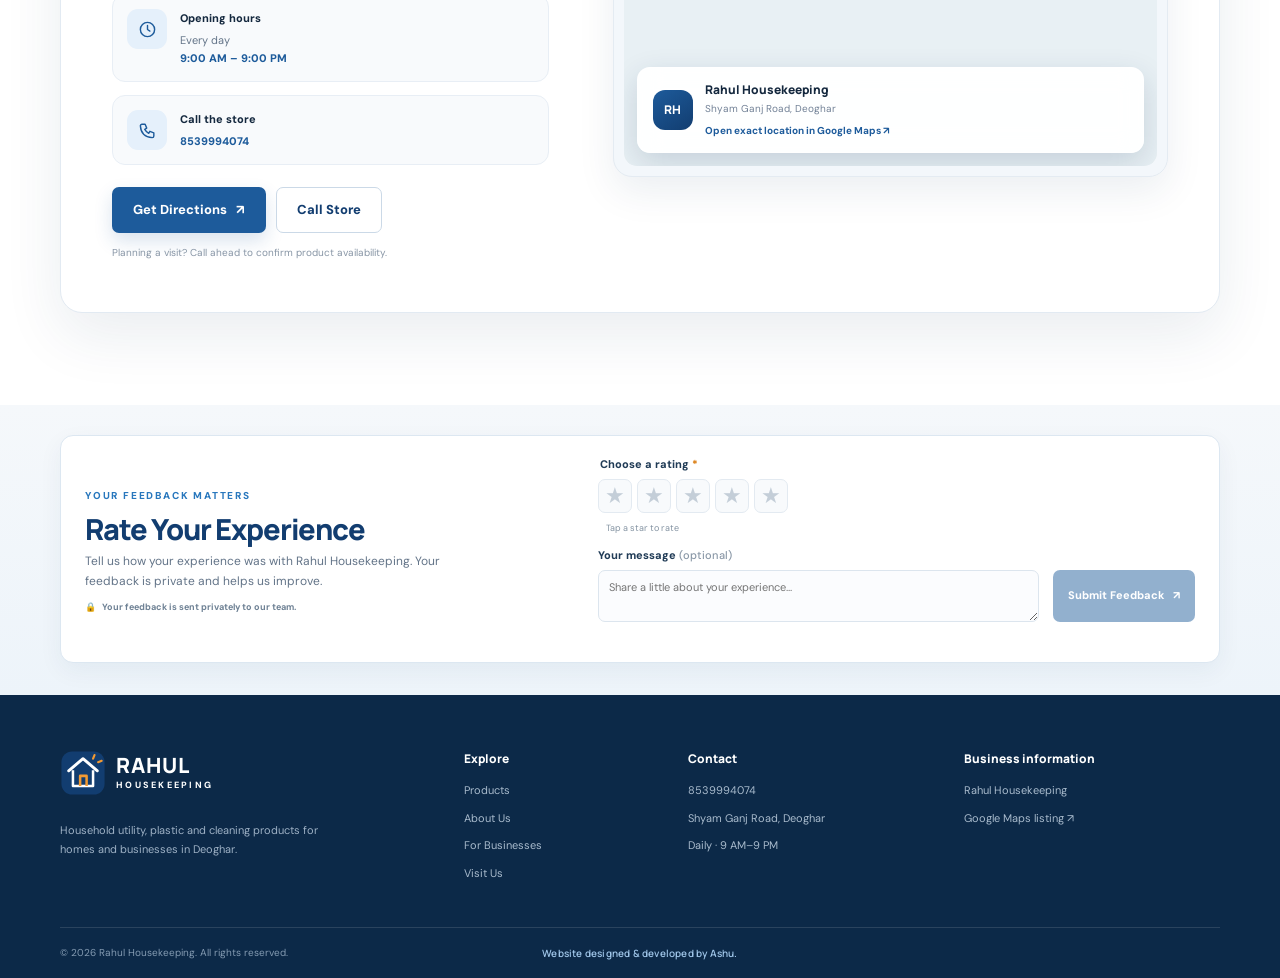
==== commit e7525686: "Refresh refined business highlights stylesheet" ====
--- a/index.html
+++ b/index.html
@@ -10,7 +10,7 @@
   <link rel="preconnect" href="https://fonts.googleapis.com">
   <link rel="preconnect" href="https://fonts.gstatic.com" crossorigin>
   <link href="https://fonts.googleapis.com/css2?family=DM+Sans:wght@400;500;600;700;800&family=Manrope:wght@500;600;700;800&display=swap" rel="stylesheet">
-  <link rel="stylesheet" href="css/style.css?v=business-highlights-20261114">
+  <link rel="stylesheet" href="css/style.css?v=business-highlights-refined-20261114">
   <script src="js/main.js?v=customer-ratings-20261113" defer></script>
 </head>
 <body>
--- a/css/style.css
+++ b/css/style.css
@@ -676,3 +676,112 @@
   .trust-grid > div, .trust-grid > div::after, .trust-icon { transition: none; }
   .trust-grid > div:hover { transform: none; }
 }
+
+
+/* Refined business highlights: open editorial layout, not boxed cards */
+.trust-strip {
+  position: relative;
+  padding: 22px 0;
+  overflow: hidden;
+  background: linear-gradient(105deg, #f2f8fd 0%, #ffffff 52%, #f4f9fd 100%);
+  border-top: 1px solid #e4edf5;
+  border-bottom: 1px solid #e0eaf3;
+}
+.trust-grid {
+  display: grid;
+  grid-template-columns: repeat(4, minmax(0, 1fr));
+  gap: 0;
+  padding-top: 5px;
+  padding-bottom: 5px;
+}
+.trust-grid > div {
+  position: relative;
+  display: flex;
+  align-items: center;
+  gap: 16px;
+  min-height: 104px;
+  padding: 12px 20px;
+  border: 0;
+  border-radius: 0;
+  background: transparent;
+  box-shadow: none;
+  overflow: visible;
+  isolation: auto;
+  transition: transform .28s ease;
+}
+.trust-grid > div + div { border-left: 1px solid #dce8f2; }
+.trust-grid > div::before {
+  content: "";
+  position: absolute;
+  left: 20px;
+  right: 20px;
+  bottom: 3px;
+  height: 2px;
+  border-radius: 4px;
+  background: linear-gradient(90deg, #2677b8, #f0a34b);
+  transform: scaleX(0);
+  transform-origin: left;
+  transition: transform .32s ease;
+}
+.trust-grid > div::after { content: none; }
+.trust-grid > div:hover {
+  transform: translateY(-3px);
+  border: 0;
+  box-shadow: none;
+}
+.trust-grid > div:hover::before { transform: scaleX(1); }
+.trust-icon {
+  position: relative;
+  flex: 0 0 58px;
+  width: 58px;
+  height: 58px;
+  display: grid;
+  place-items: center;
+  border: 1px solid #cfe2f2;
+  border-radius: 50%;
+  color: #1263a0;
+  background: linear-gradient(145deg, #ffffff, #e4f1fb);
+  box-shadow: 0 5px 14px rgba(27,91,145,.10), inset 0 0 0 5px rgba(255,255,255,.65);
+  font: 800 16px "Manrope", sans-serif;
+  transition: transform .3s ease, box-shadow .3s ease;
+}
+.trust-grid > div:nth-child(2) .trust-icon { color: #176fa8; background: linear-gradient(145deg,#fff,#e8f4fc); }
+.trust-grid > div:nth-child(3) .trust-icon { color: #197b70; background: linear-gradient(145deg,#fff,#e5f5f1); }
+.trust-grid > div:nth-child(4) .trust-icon { color: #b66b1b; background: linear-gradient(145deg,#fff,#fff1df); }
+.trust-grid > div:hover .trust-icon {
+  transform: translateY(-3px) scale(1.06);
+  box-shadow: 0 9px 20px rgba(27,91,145,.16), inset 0 0 0 5px rgba(255,255,255,.7);
+}
+.trust-grid > div > span:last-child { min-width: 0; }
+.trust-grid strong {
+  display: block;
+  color: #123d70;
+  font: 800 16px/1.3 "Manrope", sans-serif;
+  letter-spacing: -.02em;
+}
+.trust-grid small {
+  display: block;
+  margin-top: 6px;
+  color: #71869c;
+  font-size: 13px;
+  line-height: 1.45;
+}
+@media (max-width: 900px) {
+  .trust-grid { grid-template-columns: repeat(2, minmax(0, 1fr)); }
+  .trust-grid > div { padding: 14px 18px; }
+  .trust-grid > div:nth-child(3) { border-left: 0; }
+  .trust-grid > div:nth-child(n+3) { border-top: 1px solid #dce8f2; }
+}
+@media (max-width: 480px) {
+  .trust-strip { padding: 12px 0; }
+  .trust-grid { gap: 0; }
+  .trust-grid > div { min-height: 88px; gap: 11px; padding: 12px 8px; }
+  .trust-grid > div::before { left: 8px; right: 8px; }
+  .trust-icon { flex-basis: 43px; width: 43px; height: 43px; font-size: 12px; }
+  .trust-grid strong { font-size: 12px; line-height: 1.3; }
+  .trust-grid small { margin-top: 4px; font-size: 10px; line-height: 1.35; }
+}
+@media (prefers-reduced-motion: reduce) {
+  .trust-grid > div, .trust-grid > div::before, .trust-icon { transition: none; }
+  .trust-grid > div:hover { transform: none; }
+}
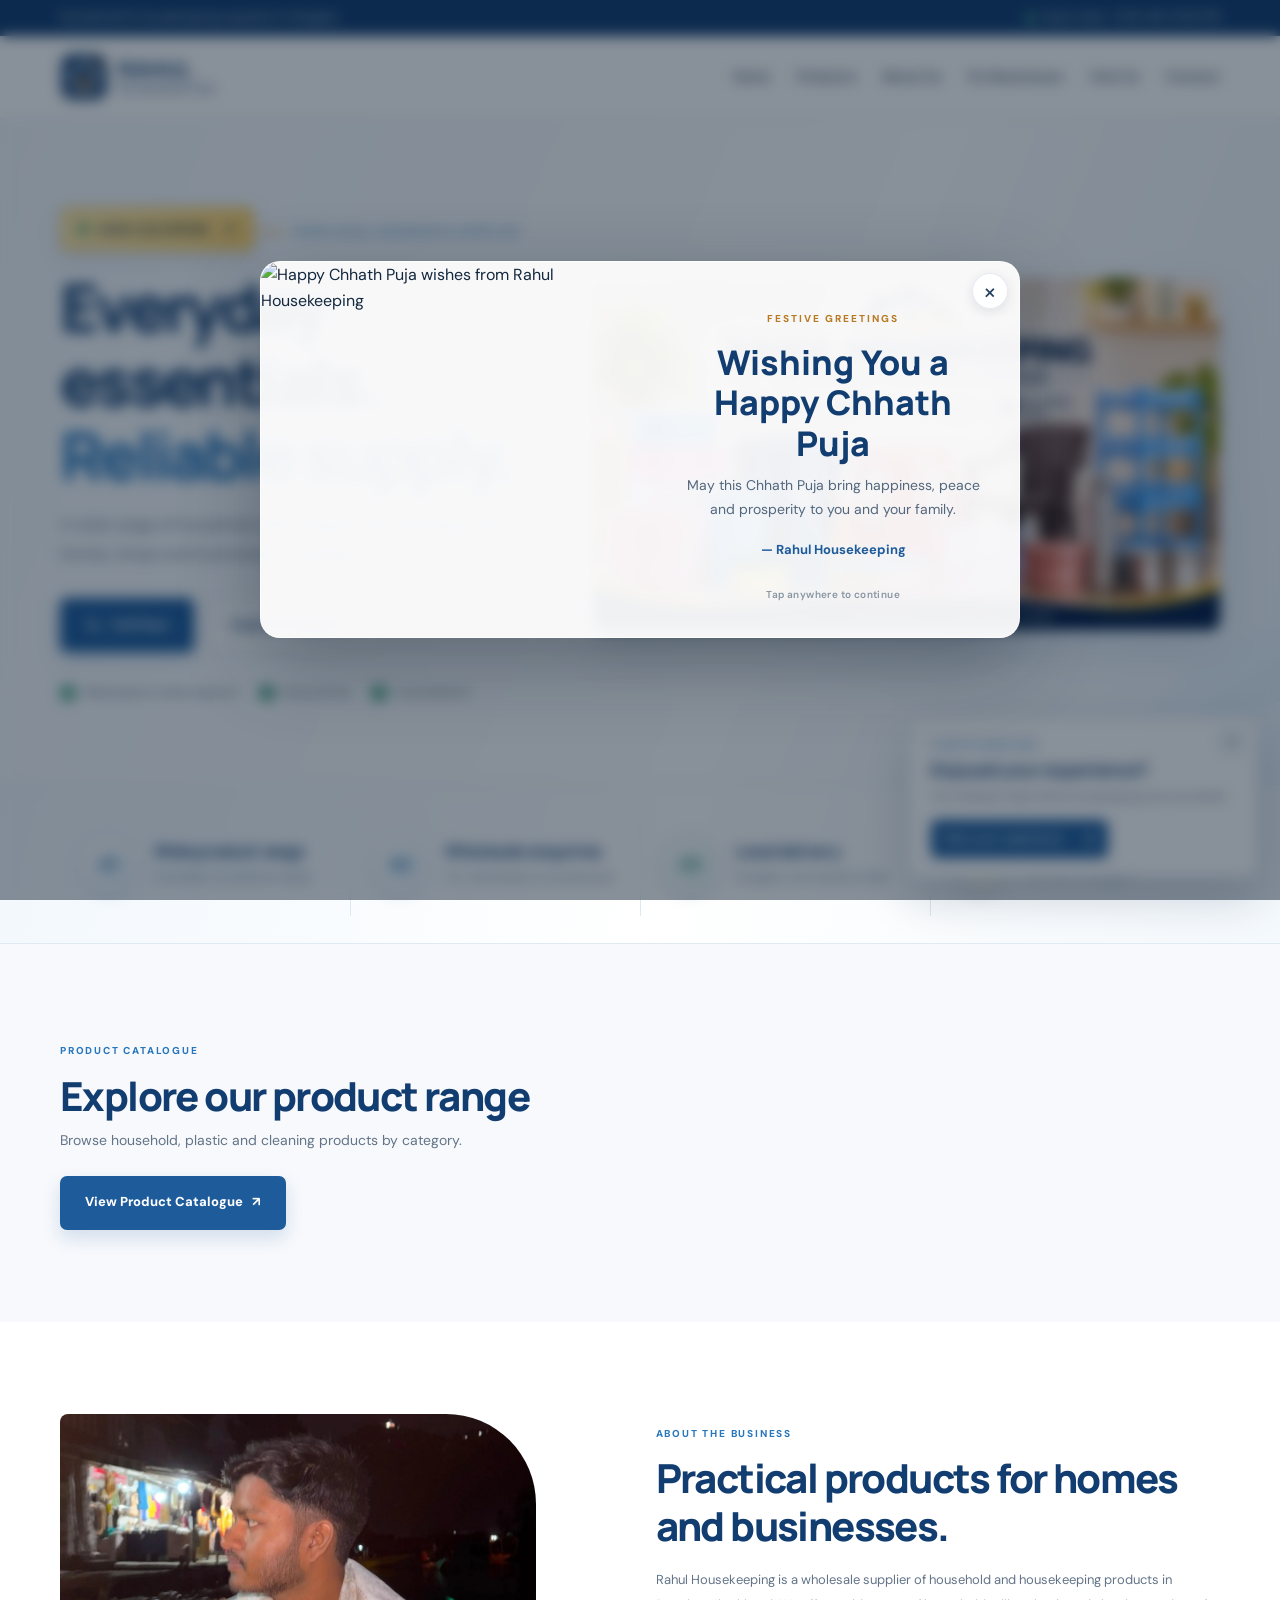
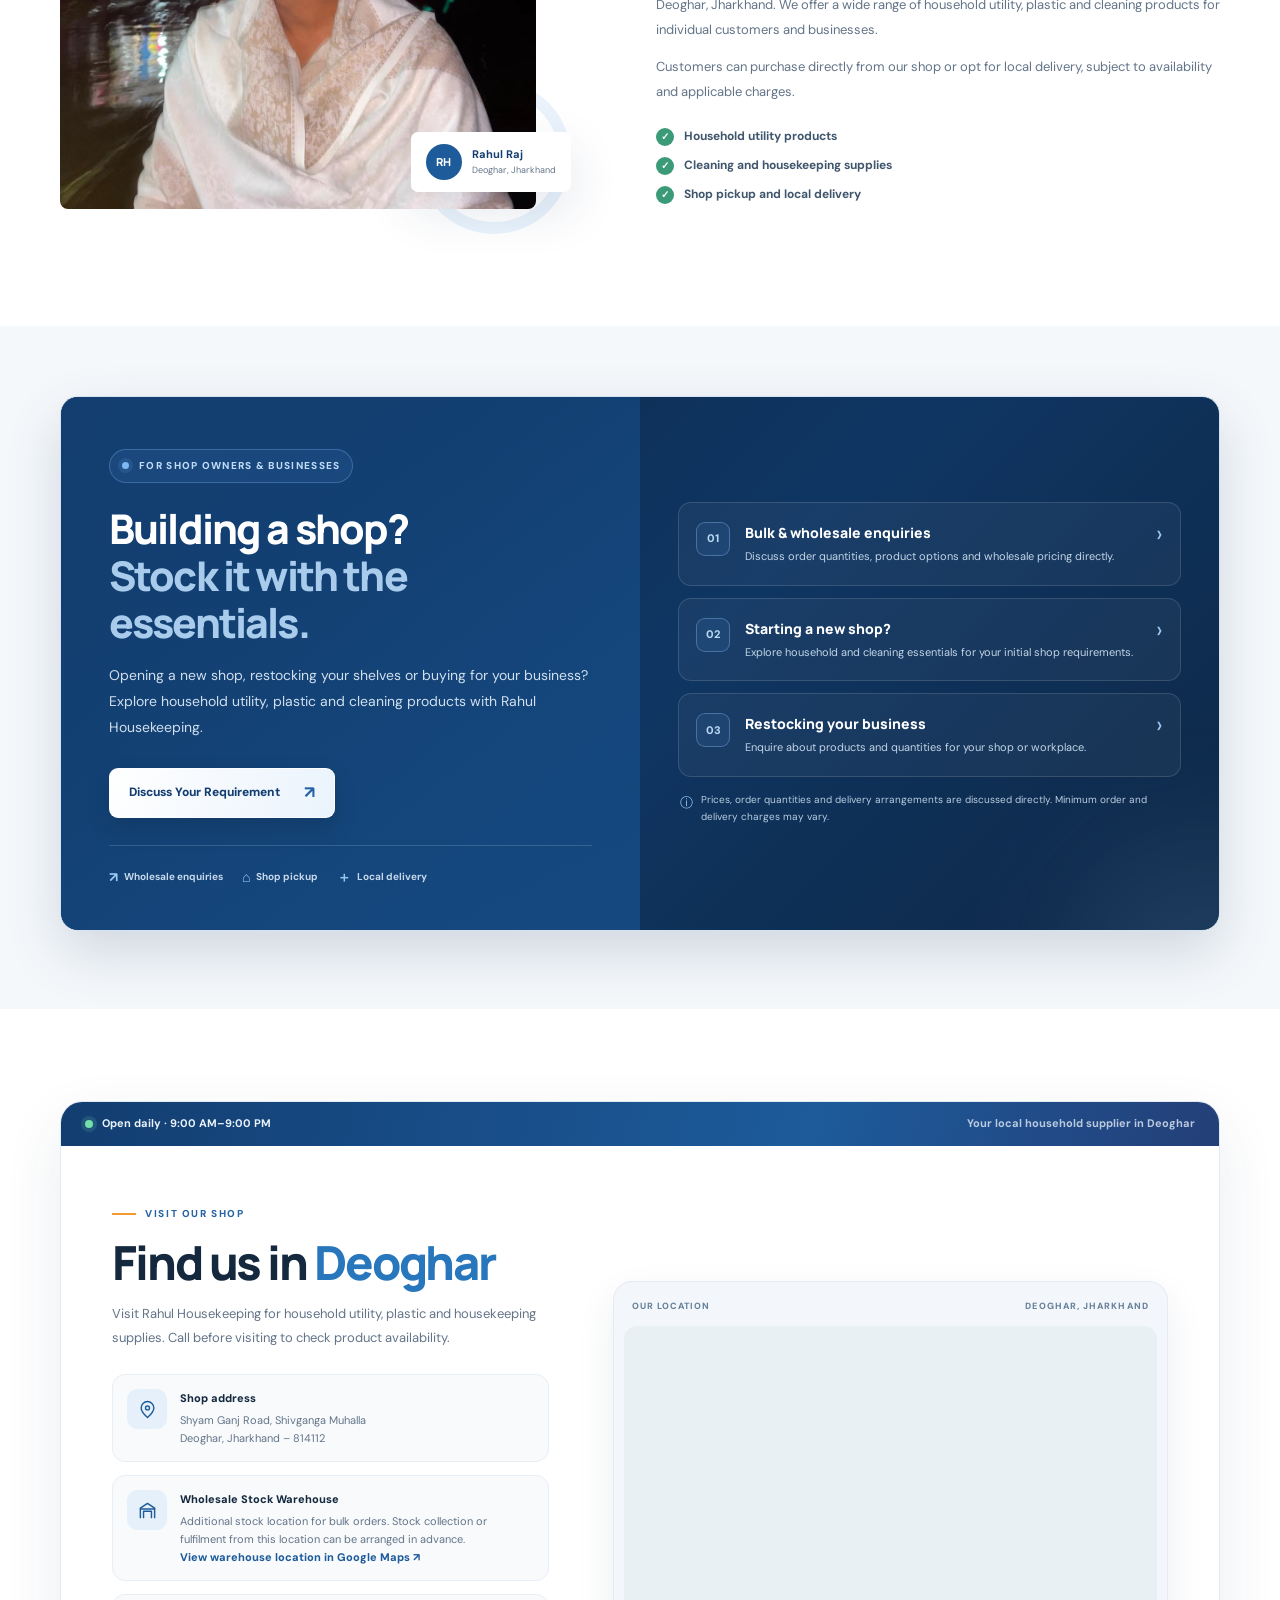
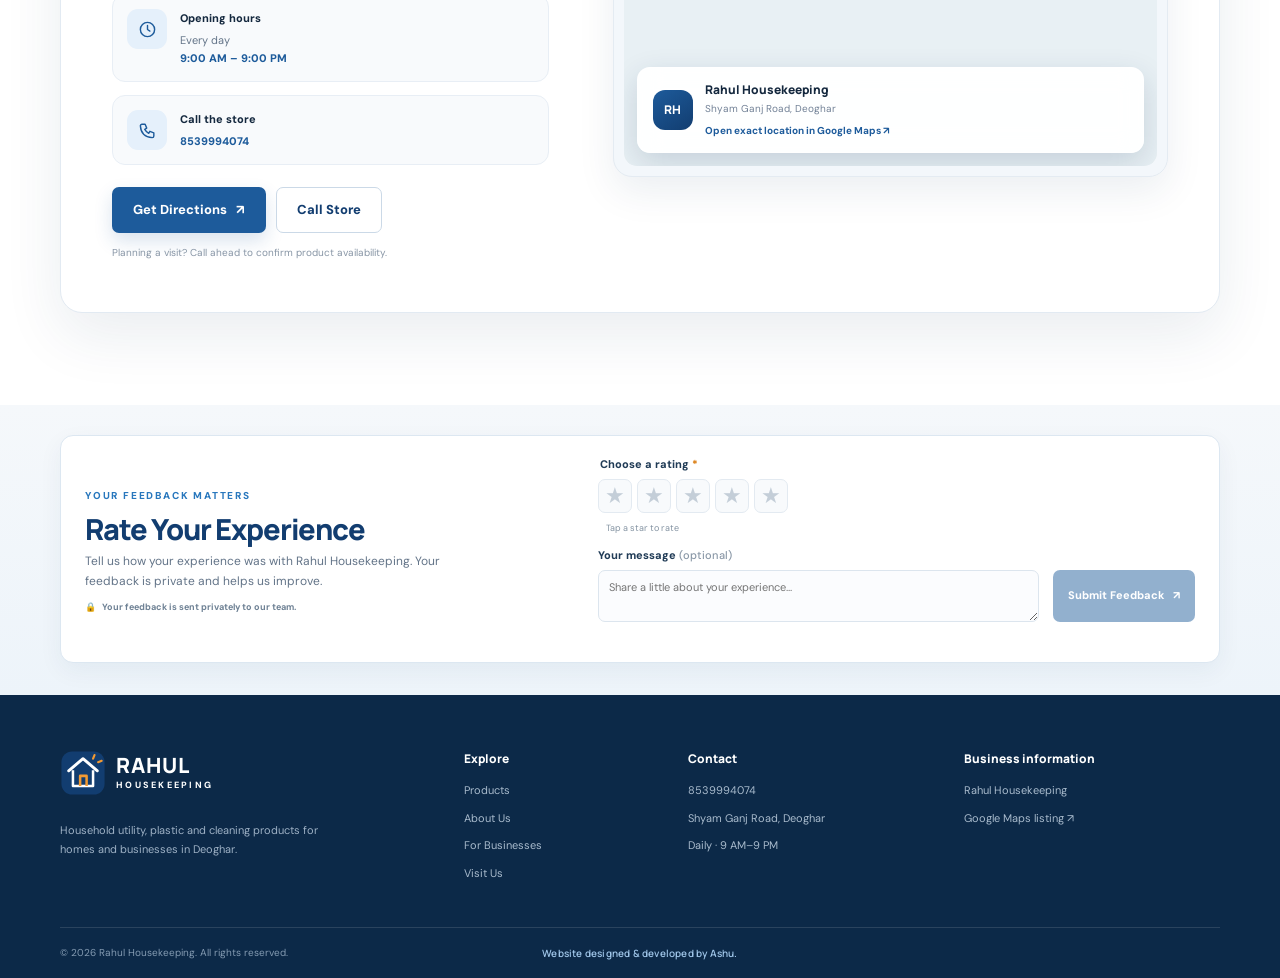
==== commit 89d5f42b: "Add Chhath Puja greeting popup to homepage" ====
--- a/index.html
+++ b/index.html
@@ -11,7 +11,9 @@
   <link rel="preconnect" href="https://fonts.gstatic.com" crossorigin>
   <link href="https://fonts.googleapis.com/css2?family=DM+Sans:wght@400;500;600;700;800&family=Manrope:wght@500;600;700;800&display=swap" rel="stylesheet">
   <link rel="stylesheet" href="css/style.css?v=business-highlights-refined-20261114">
+  <link rel="stylesheet" href="css/festival-wish.css?v=chhath-wish-20261114">
   <script src="js/main.js?v=customer-ratings-20261113" defer></script>
+  <script src="js/festival-wish.js?v=chhath-wish-20261114" defer></script>
 </head>
 <body>
   <a class="skip-link" href="#main">Skip to content</a>
@@ -291,5 +293,18 @@
       <span class="developer-credit">Website designed &amp; developed by Ashu.</span>
     </div>
   </footer>
+  <div class="festival-wish-backdrop" id="festival-wish-modal" hidden role="presentation">
+    <section class="festival-wish-dialog" role="dialog" aria-modal="true" aria-labelledby="festival-wish-title">
+      <button class="festival-wish-close" id="festival-wish-close" type="button" aria-label="Close greeting">×</button>
+      <img class="festival-wish-image" src="assets/chhath-puja-rahul-housekeeping.jpg" alt="Happy Chhath Puja wishes from Rahul Housekeeping">
+      <div class="festival-wish-copy">
+        <span class="festival-wish-kicker">FESTIVE GREETINGS</span>
+        <h2 id="festival-wish-title">Wishing You a Happy Chhath Puja</h2>
+        <p>May this Chhath Puja bring happiness, peace and prosperity to you and your family.</p>
+        <strong>— Rahul Housekeeping</strong>
+        <span class="festival-wish-hint">Tap anywhere to continue</span>
+      </div>
+    </section>
+  </div>
 </body>
 </html>
--- a/css/festival-wish.css
+++ b/css/festival-wish.css
@@ -0,0 +1,52 @@
+/* Chhath Puja first-visit greeting popup */
+.festival-wish-backdrop[hidden] { display: none !important; }
+.festival-wish-backdrop {
+  position: fixed;
+  inset: 0;
+  z-index: 200;
+  display: grid;
+  place-items: center;
+  padding: 18px;
+  background: rgba(7, 24, 42, .48);
+  -webkit-backdrop-filter: blur(7px);
+  backdrop-filter: blur(7px);
+  animation: festival-backdrop-in .28s ease both;
+}
+.festival-wish-dialog {
+  position: relative;
+  display: grid;
+  grid-template-columns: minmax(0, 1.02fr) minmax(230px, .98fr);
+  width: min(760px, 100%);
+  max-height: min(88vh, 760px);
+  overflow: hidden;
+  border: 1px solid rgba(255,255,255,.72);
+  border-radius: 20px;
+  background: rgba(255,255,255,.94);
+  box-shadow: 0 24px 80px rgba(4,20,38,.3);
+  animation: festival-dialog-in .38s cubic-bezier(.2,.75,.25,1) both;
+}
+.festival-wish-image { display: block; width: 100%; height: 100%; min-height: 360px; max-height: 620px; object-fit: cover; object-position: center; }
+.festival-wish-copy { align-self: center; padding: 42px 32px 34px; text-align: center; }
+.festival-wish-kicker { color: #b77922; font-size: 10px; font-weight: 800; letter-spacing: .2em; }
+.festival-wish-copy h2 { margin: 12px 0 10px; color: #123d70; font: 800 clamp(23px,3vw,34px)/1.2 "Manrope",sans-serif; }
+.festival-wish-copy p { margin: 0 auto 18px; max-width: 310px; color: #52677d; font-size: 14px; line-height: 1.7; }
+.festival-wish-copy strong { display: block; color: #1d5b9b; font-size: 13px; }
+.festival-wish-hint { display: block; margin-top: 27px; color: #8795a3; font-size: 10px; font-weight: 600; letter-spacing: .04em; }
+.festival-wish-close { position: absolute; z-index: 2; top: 11px; right: 11px; display: grid; place-items: center; width: 36px; height: 36px; padding: 0; border: 1px solid rgba(18,61,112,.1); border-radius: 50%; color: #24415f; background: rgba(255,255,255,.9); font-size: 25px; line-height: 1; cursor: pointer; box-shadow: 0 3px 12px rgba(10,30,50,.1); }
+.festival-wish-close:hover { background: #fff; transform: scale(1.05); }
+body.festival-wish-open { overflow: hidden; }
+@keyframes festival-backdrop-in { from { opacity: 0; } to { opacity: 1; } }
+@keyframes festival-dialog-in { from { opacity: 0; transform: translateY(12px) scale(.98); } to { opacity: 1; transform: translateY(0) scale(1); } }
+@media (max-width: 620px) {
+  .festival-wish-backdrop { padding: 14px; }
+  .festival-wish-dialog { display: block; width: min(420px,100%); max-height: 88vh; overflow-y: auto; border-radius: 17px; }
+  .festival-wish-image { width: 100%; height: min(43vh,390px); min-height: 0; max-height: 390px; object-position: center 42%; }
+  .festival-wish-copy { padding: 21px 22px 23px; }
+  .festival-wish-copy h2 { margin: 8px 0; font-size: 25px; }
+  .festival-wish-copy p { margin-bottom: 12px; font-size: 12px; }
+  .festival-wish-hint { margin-top: 15px; }
+}
+@media (prefers-reduced-motion: reduce) {
+  .festival-wish-backdrop, .festival-wish-dialog { animation: none; }
+  .festival-wish-close { transition: none; }
+}
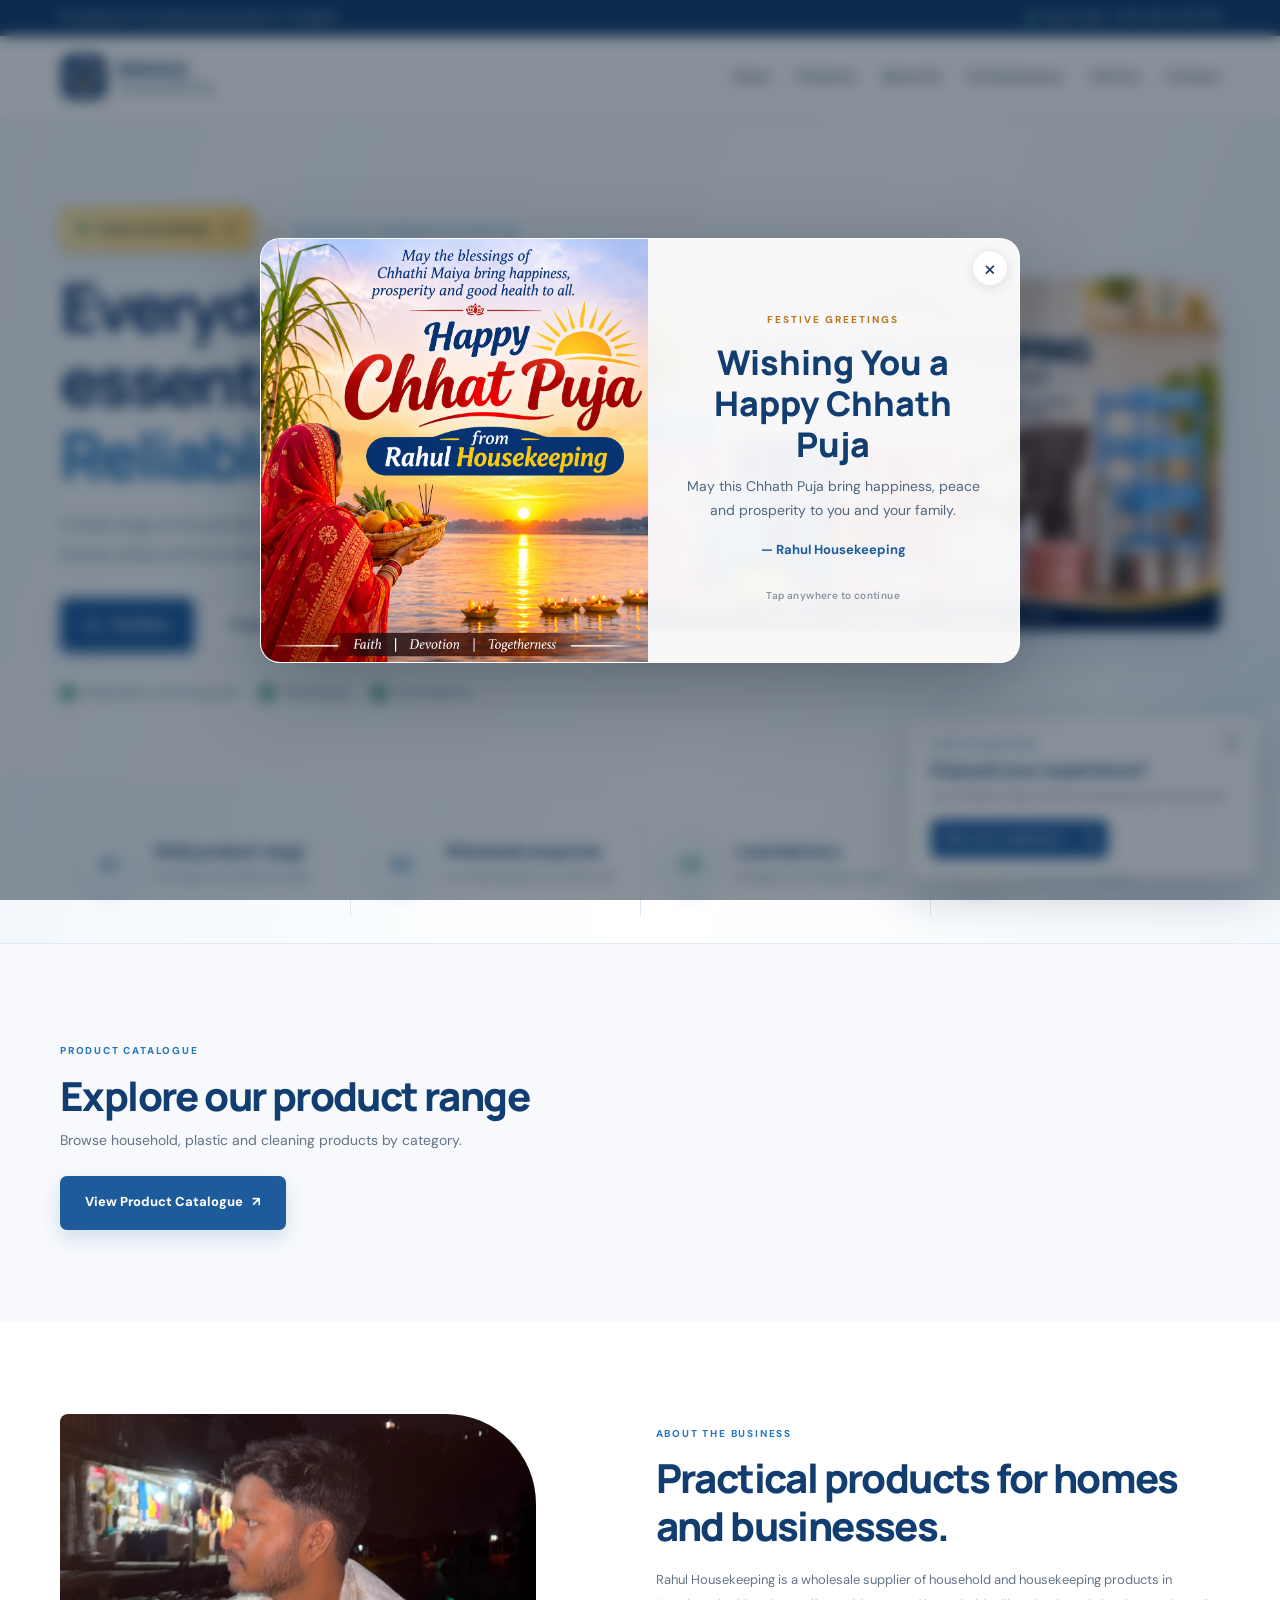
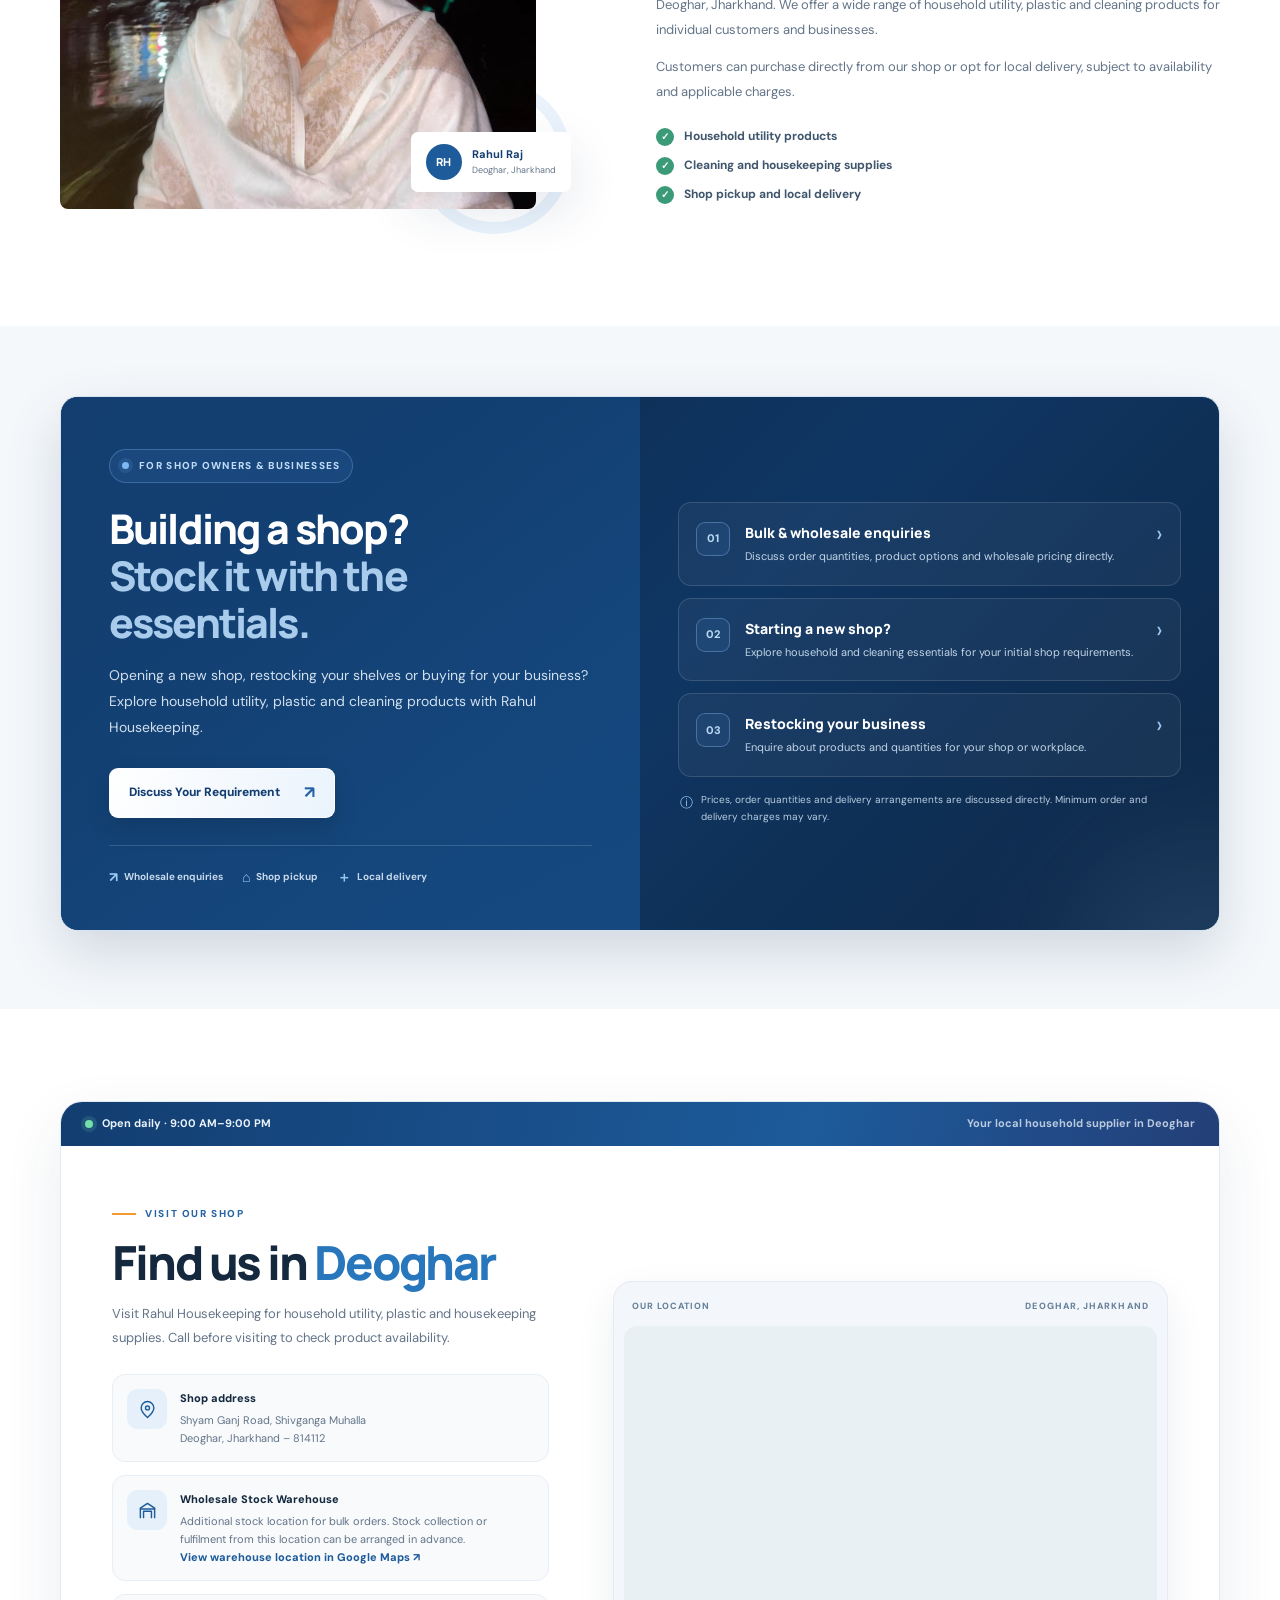
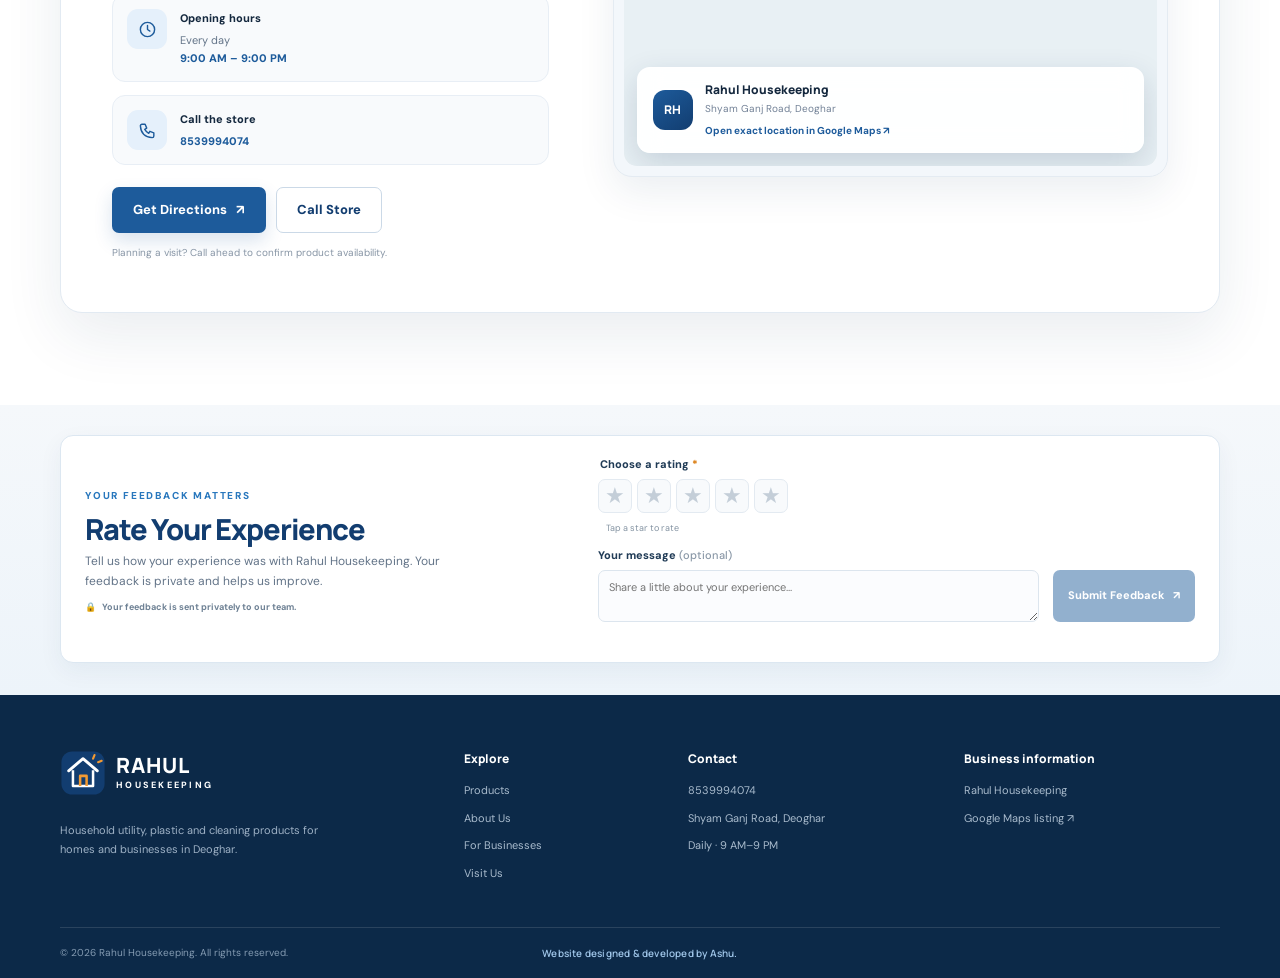
==== commit a1cd45be: "Use uploaded Chhath Puja greeting image" ====
--- a/index.html
+++ b/index.html
@@ -296,7 +296,7 @@
   <div class="festival-wish-backdrop" id="festival-wish-modal" hidden role="presentation">
     <section class="festival-wish-dialog" role="dialog" aria-modal="true" aria-labelledby="festival-wish-title">
       <button class="festival-wish-close" id="festival-wish-close" type="button" aria-label="Close greeting">×</button>
-      <img class="festival-wish-image" src="assets/chhath-puja-rahul-housekeeping.jpg" alt="Happy Chhath Puja wishes from Rahul Housekeeping">
+      <img class="festival-wish-image" src="assets/file_0000000037e08208b3bbd37d3e2205f4.png" alt="Happy Chhath Puja wishes from Rahul Housekeeping">
       <div class="festival-wish-copy">
         <span class="festival-wish-kicker">FESTIVE GREETINGS</span>
         <h2 id="festival-wish-title">Wishing You a Happy Chhath Puja</h2>
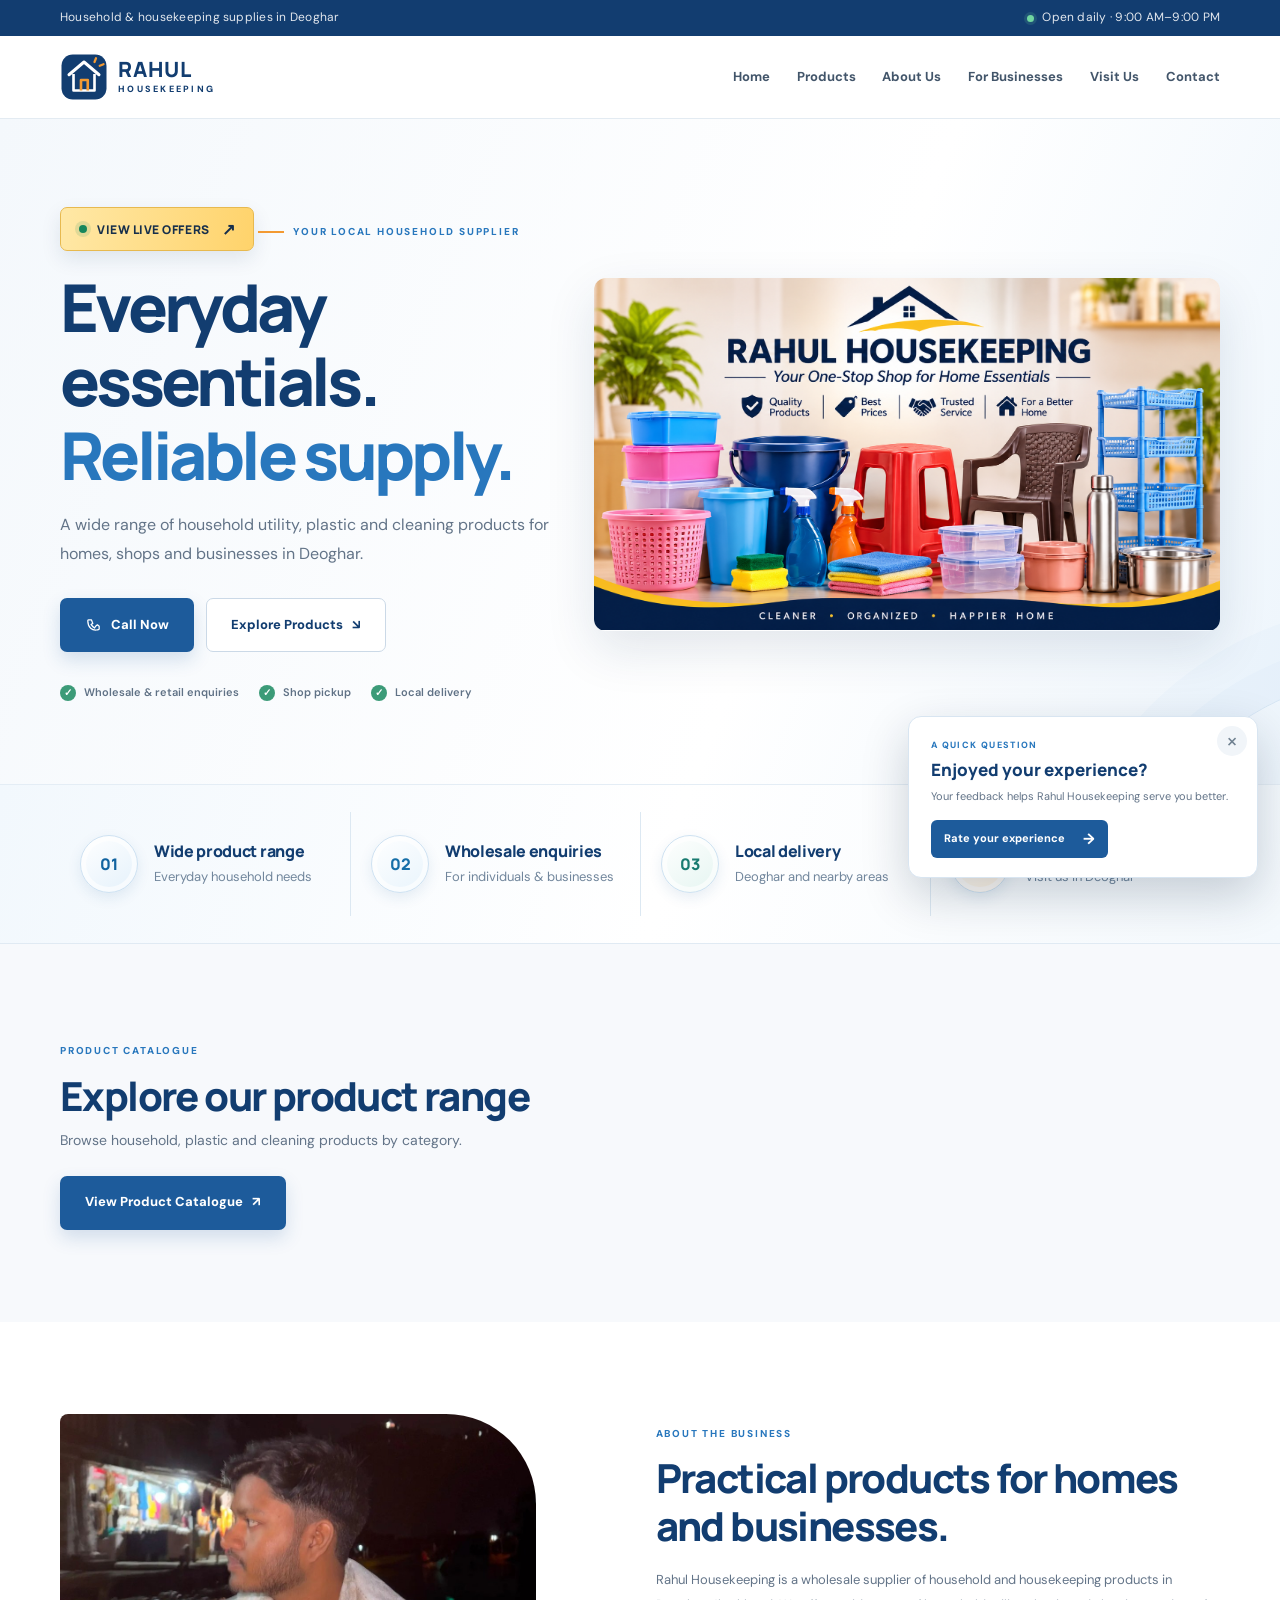
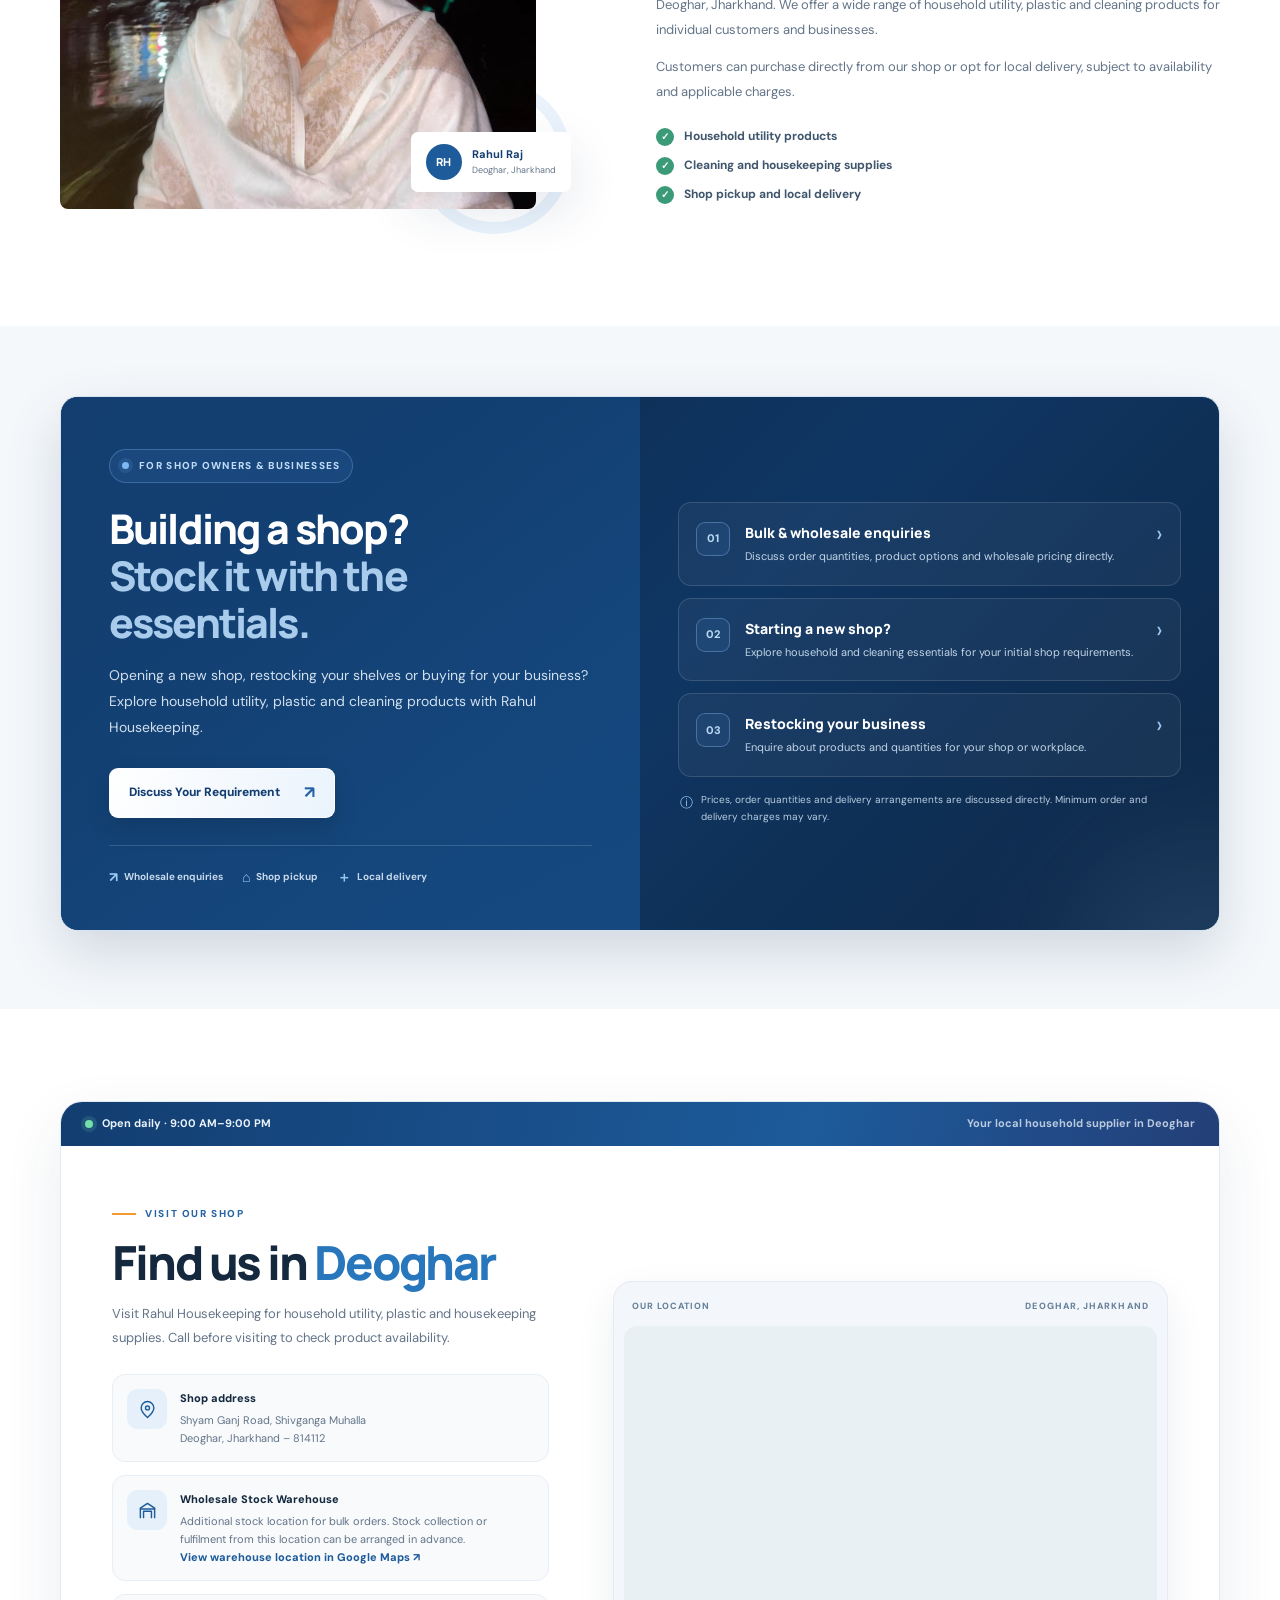
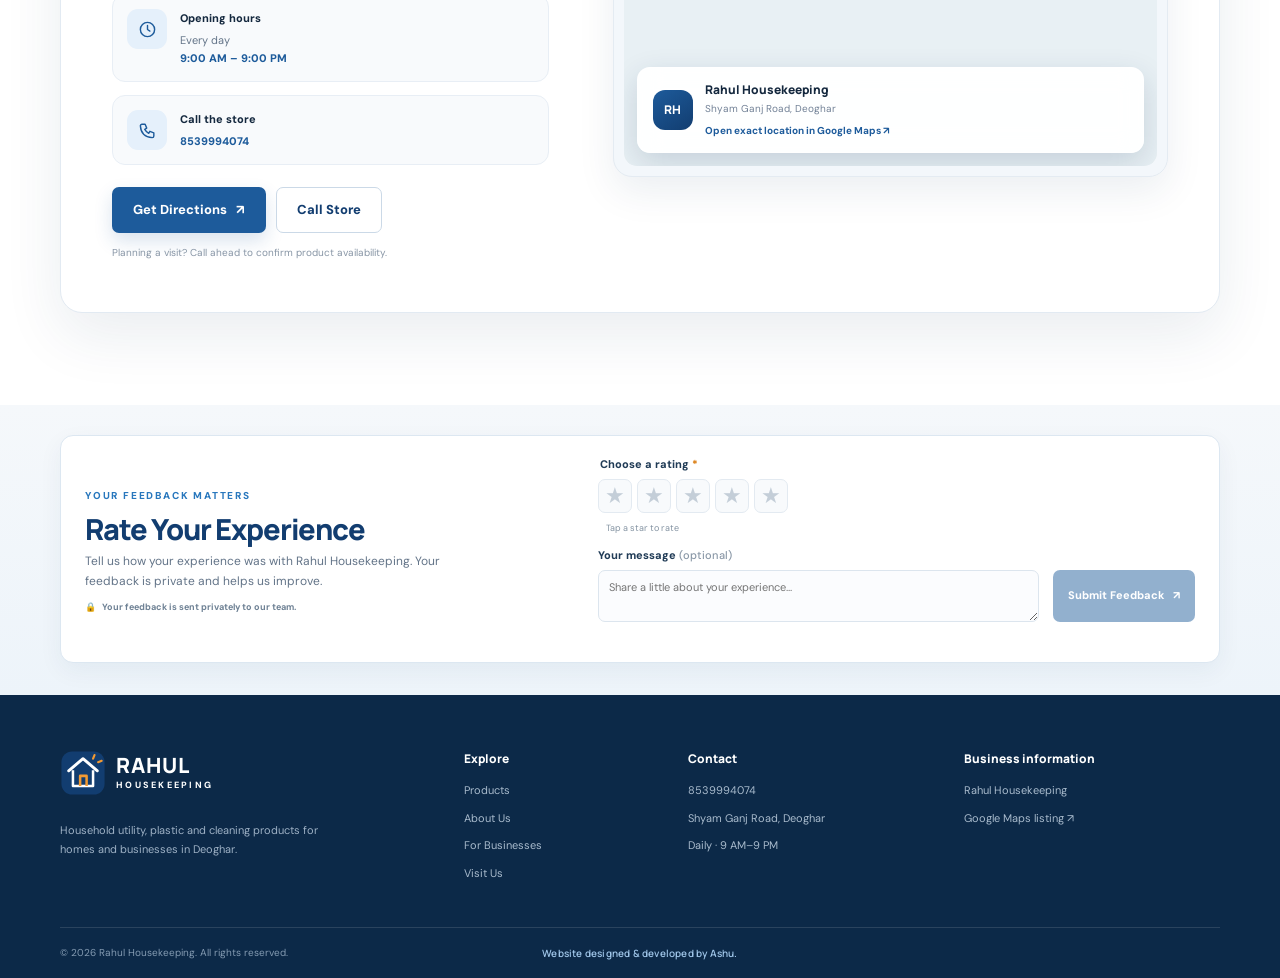
==== commit 4df56219: "Refresh festival popup script cache version" ====
--- a/index.html
+++ b/index.html
@@ -13,7 +13,7 @@
   <link rel="stylesheet" href="css/style.css?v=business-highlights-refined-20261114">
   <link rel="stylesheet" href="css/festival-wish.css?v=chhath-wish-20261114">
   <script src="js/main.js?v=customer-ratings-20261113" defer></script>
-  <script src="js/festival-wish.js?v=chhath-wish-20261114" defer></script>
+  <script src="js/festival-wish.js?v=chhath-auto-expiry-20261114" defer></script>
 </head>
 <body>
   <a class="skip-link" href="#main">Skip to content</a>
--- a/css/festival-wish.css
+++ b/css/festival-wish.css
@@ -25,7 +25,7 @@
   box-shadow: 0 24px 80px rgba(4,20,38,.3);
   animation: festival-dialog-in .38s cubic-bezier(.2,.75,.25,1) both;
 }
-.festival-wish-image { display: block; width: 100%; height: 100%; min-height: 360px; max-height: 620px; object-fit: cover; object-position: center; }
+.festival-wish-image { display: block; width: 100%; height: 100%; min-height: 360px; max-height: 620px; object-fit: contain; object-position: center; background: #f5f7fa; }
 .festival-wish-copy { align-self: center; padding: 42px 32px 34px; text-align: center; }
 .festival-wish-kicker { color: #b77922; font-size: 10px; font-weight: 800; letter-spacing: .2em; }
 .festival-wish-copy h2 { margin: 12px 0 10px; color: #123d70; font: 800 clamp(23px,3vw,34px)/1.2 "Manrope",sans-serif; }
@@ -40,7 +40,7 @@
 @media (max-width: 620px) {
   .festival-wish-backdrop { padding: 14px; }
   .festival-wish-dialog { display: block; width: min(420px,100%); max-height: 88vh; overflow-y: auto; border-radius: 17px; }
-  .festival-wish-image { width: 100%; height: min(43vh,390px); min-height: 0; max-height: 390px; object-position: center 42%; }
+  .festival-wish-image { width: 100%; height: auto; min-height: 0; max-height: 48vh; object-fit: contain; object-position: center; background: #f5f7fa; }
   .festival-wish-copy { padding: 21px 22px 23px; }
   .festival-wish-copy h2 { margin: 8px 0; font-size: 25px; }
   .festival-wish-copy p { margin-bottom: 12px; font-size: 12px; }
